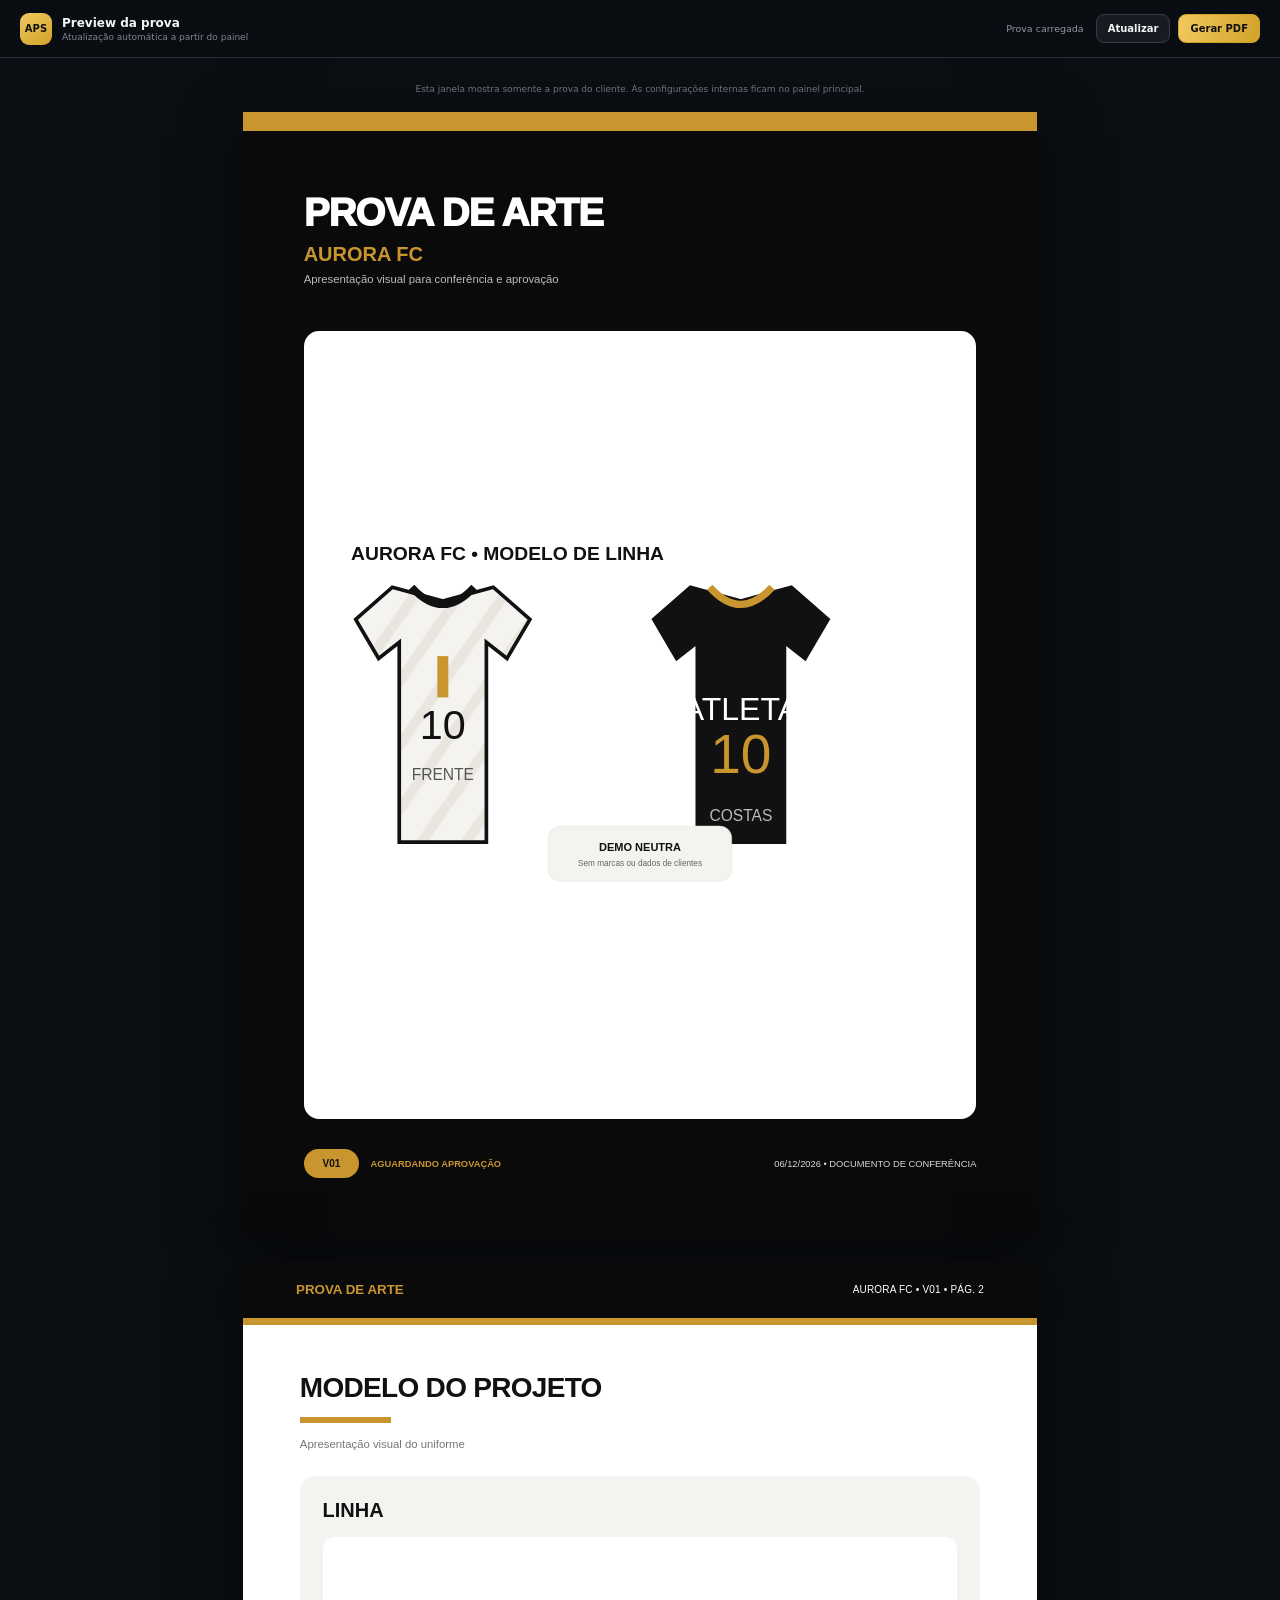
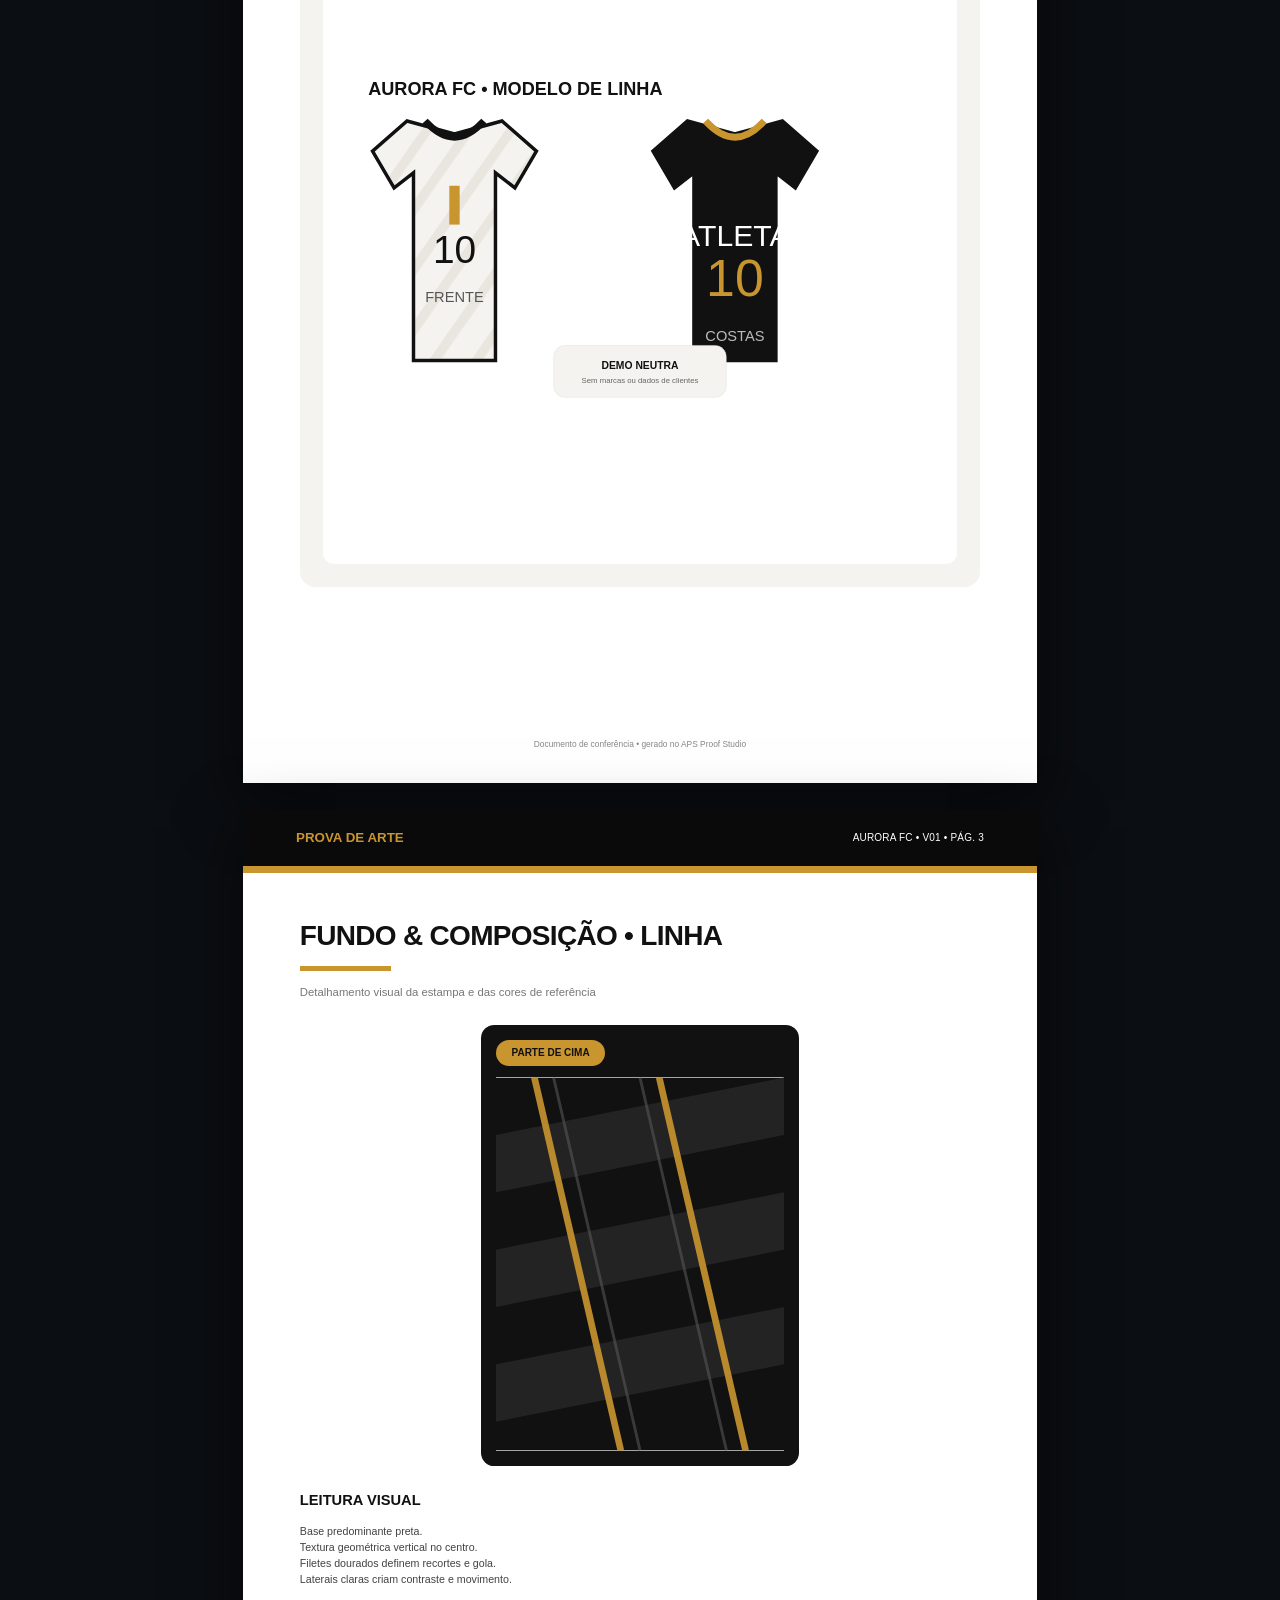
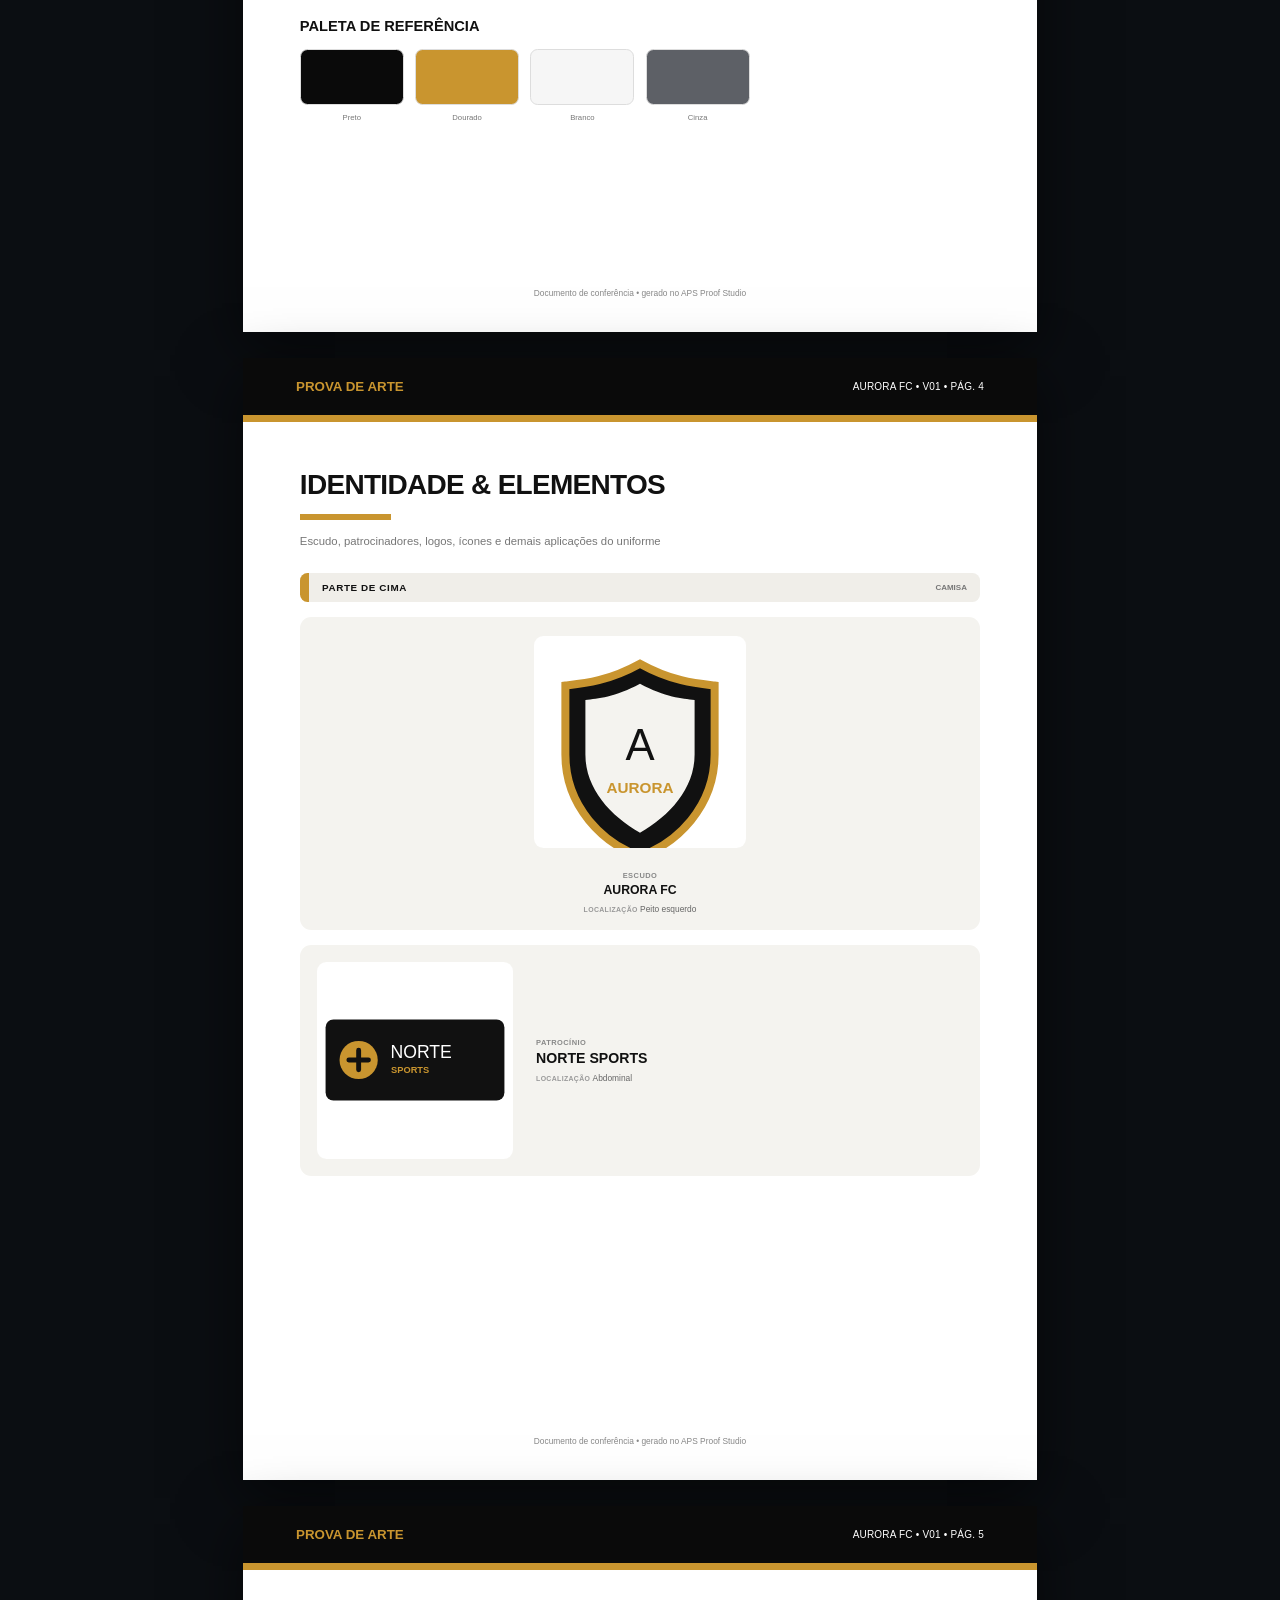
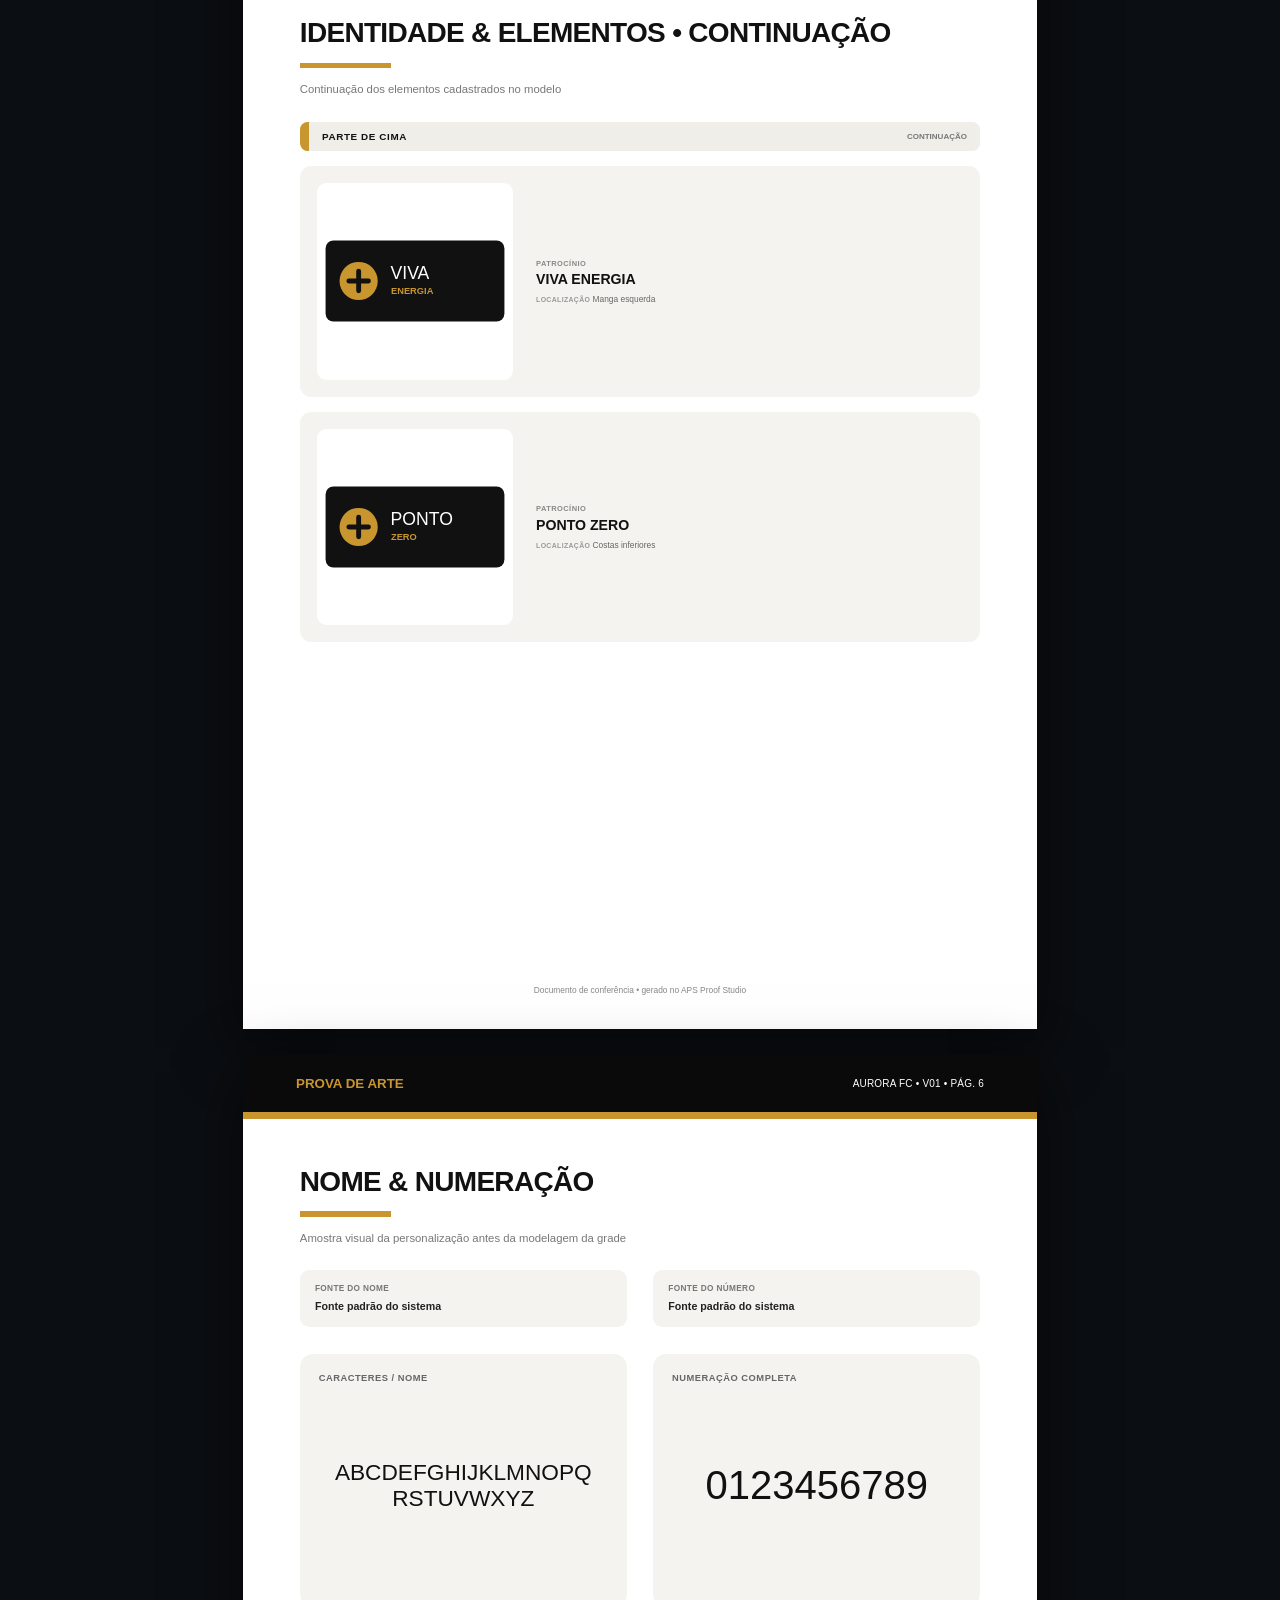
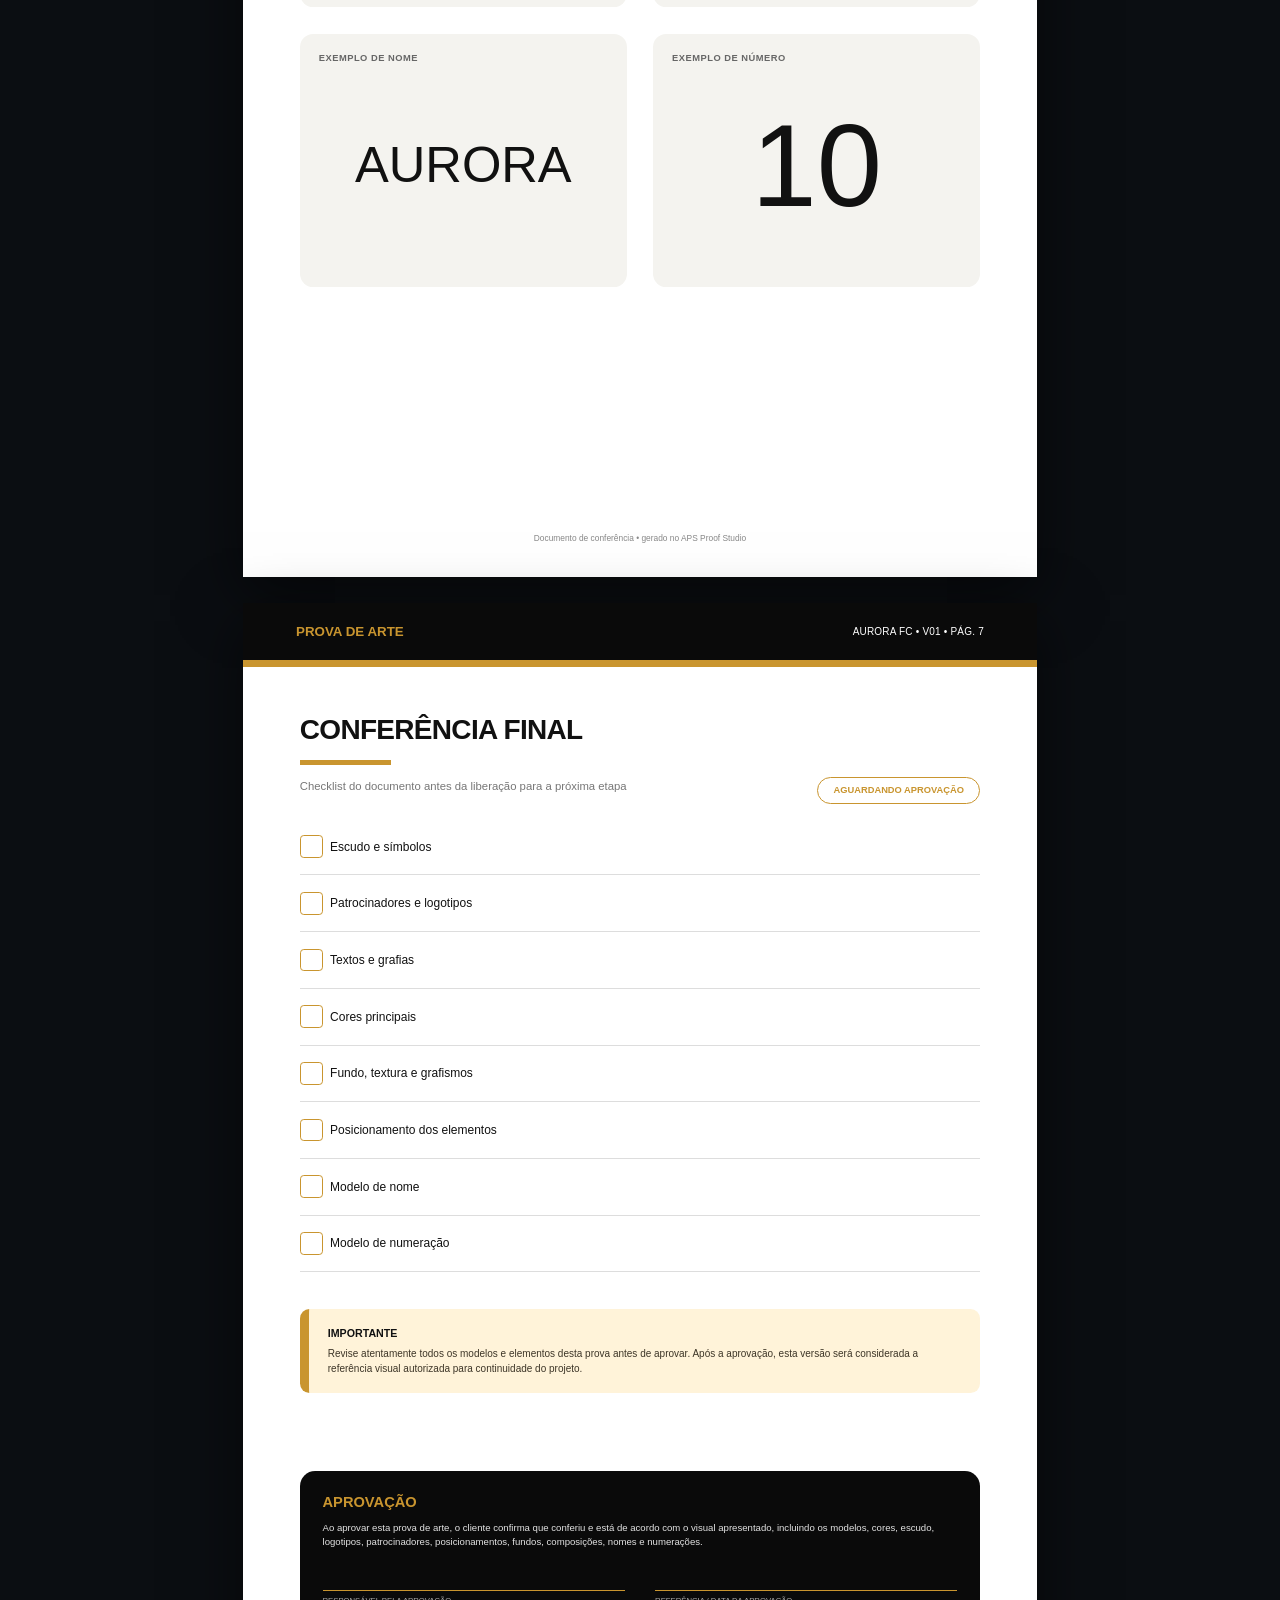
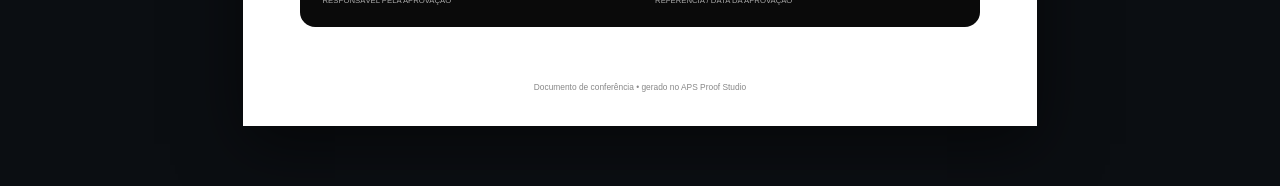
==== preview.html @ 4150a63d "chore: refresh preview assets for v0.18.8" ====
<!doctype html>
<html lang="pt-BR">
<head>
  <meta charset="utf-8">
  <meta name="viewport" content="width=device-width,initial-scale=1">
  <title>APS Proof Studio • Preview</title>
  <link rel="stylesheet" href="assets/css/ui.css?v=0.18.8">
  <link rel="stylesheet" href="assets/css/pdf.css?v=0.18.8">
  <link rel="stylesheet" href="assets/css/models.css?v=0.18.8">
  <link rel="stylesheet" href="assets/css/preview.css?v=0.18.8">
</head>
<body>
  <div class="preview-window-shell">
    <header class="preview-window-topbar">
      <div class="preview-window-brand">
        <div class="preview-window-mark">APS</div>
        <div>
          <div class="preview-window-title">Preview da prova</div>
          <div class="preview-window-sub">Atualização automática a partir do painel</div>
        </div>
      </div>
      <div class="preview-window-actions">
        <span class="preview-window-status" id="previewSyncStatus">Carregando projeto…</span>
        <button class="preview-window-btn" id="refreshPreviewBtn">Atualizar</button>
        <button class="preview-window-btn primary" id="printPreviewBtn">Gerar PDF</button>
      </div>
    </header>
    <main class="preview-window-body">
      <p class="preview-window-note">Esta janela mostra somente a prova do cliente. As configurações internas ficam no painel principal.</p>
      <div id="preview"></div>
      <span id="pageCountLabel" hidden></span>
    </main>
  </div>

  <script src="assets/js/state.js?v=0.18.8"></script>
  <script src="assets/js/editor.js?v=0.18.8"></script>
  <script src="assets/js/pdf.js?v=0.18.8"></script>
  <script src="assets/js/fonts.js?v=0.18.8"></script>
  <script src="assets/js/preview.js?v=0.18.8"></script>
</body>
</html>
---- assets/css/ui.css ----
:root{
  --ui-bg:#0f1115;
  --ui-panel:#171a20;
  --ui-panel-2:#1e222a;
  --ui-line:#2b303a;
  --ui-text:#f4f5f7;
  --ui-muted:#9ca3af;
  --accent:#c9952f;
  --accent2:#0a0a0a;
  --paper:#ffffff;
  --ink:#111111;
  --soft:#f4f3ef;
  --muted:#777777;
  --asset-bg:#ffffff;
  font-family: Inter, ui-sans-serif, system-ui, -apple-system, BlinkMacSystemFont, "Segoe UI", sans-serif;
}
*{box-sizing:border-box}
html,body{margin:0;min-height:100%;background:var(--ui-bg);color:var(--ui-text)}
button,input,select,textarea{font:inherit}
button{cursor:pointer}
.app-shell{display:grid;grid-template-columns:430px minmax(0,1fr);min-height:100vh}
.editor{height:100vh;overflow:auto;background:var(--ui-panel);border-right:1px solid var(--ui-line);padding:18px 18px 36px;position:sticky;top:0}
.workspace{min-width:0;background:#0b0d10;min-height:100vh}
.brand-row{display:flex;align-items:center;gap:12px;margin-bottom:16px}
.brand-mark{width:48px;height:48px;border-radius:13px;background:linear-gradient(135deg,var(--accent),#f0c970);color:#0d0f12;font-weight:900;display:grid;place-items:center;letter-spacing:-1px}
.brand-title{font-size:19px;font-weight:800}
.brand-sub{font-size:12px;color:var(--ui-muted);margin-top:2px}
.toolbar{display:grid;grid-template-columns:1.2fr 1fr 1fr;gap:7px}
.btn{border:1px solid var(--ui-line);background:#222731;color:#eef0f3;padding:9px 11px;border-radius:9px;font-weight:700;font-size:12px;transition:.15s;display:inline-flex;align-items:center;justify-content:center;gap:6px}
.btn:hover{filter:brightness(1.12)}
.btn.primary{background:var(--accent);border-color:var(--accent);color:#111}
.btn.ghost{background:transparent}.btn.danger{color:#ff9c9c;border-color:#633}.btn.full{width:100%}
.small-btn{padding:6px 9px;font-size:11px;border-radius:7px}
.file-btn{position:relative}
.save-note{font-size:10px;color:#7fd2a1;margin:9px 2px 13px}
.panel{border:1px solid var(--ui-line);border-radius:12px;margin:10px 0;background:#13161b;overflow:hidden}
.panel summary{padding:13px 14px;font-size:12px;font-weight:800;cursor:pointer;list-style:none;background:#181c22;letter-spacing:.2px}
.panel summary::-webkit-details-marker{display:none}
.panel-body{padding:13px}
.grid-2{display:grid;grid-template-columns:1fr 1fr;gap:10px}.span-2{grid-column:1/-1}
.field{display:flex;flex-direction:column;gap:6px;font-size:10px;font-weight:700;color:#c6cbd3;text-transform:uppercase;letter-spacing:.45px}
.label-like{display:block;font-size:10px;font-weight:700;color:#c6cbd3;text-transform:uppercase;letter-spacing:.45px;margin-bottom:6px}
.field input,.field select,.field textarea,.element-fields input,.palette-row input[type="text"],.list-row input,.check-row input{width:100%;border:1px solid var(--ui-line);background:#0f1217;color:#f5f6f8;border-radius:8px;padding:9px 10px;outline:none;text-transform:none;letter-spacing:0;font-weight:500;font-size:12px}
.field input:focus,.field select:focus,.field textarea:focus,.element-fields input:focus,.palette-row input:focus,.list-row input:focus,.check-row input:focus{border-color:var(--accent)}
textarea{resize:vertical}
.mt-14{margin-top:14px}.mt-12{margin-top:12px}.mt-10{margin-top:10px}.mt-8{margin-top:8px}
.row-between{display:flex;justify-content:space-between;align-items:center;gap:10px}
.section-mini-title{font-size:11px;font-weight:900;color:#f4f5f7;text-transform:uppercase;letter-spacing:.7px}
.dropzone{position:relative;border:1px dashed #4b5260;background:#0c0f13;border-radius:10px;overflow:hidden;display:grid;place-items:center;min-height:115px;cursor:pointer}
.dropzone.large{min-height:160px}.dropzone.small{width:104px;min-width:104px;height:104px;min-height:104px}
.dropzone.dragover{border-color:var(--accent);box-shadow:0 0 0 2px color-mix(in srgb,var(--accent) 30%,transparent) inset}
.drop-preview{width:100%;height:100%;object-fit:contain;display:none;background:#fff}
.dropzone.has-image .drop-preview{display:block}.dropzone.has-image .drop-placeholder{display:none}
.crest-editor .drop-preview,.element-item .drop-preview{background:var(--asset-bg)}
.drop-placeholder{text-align:center;padding:12px;color:#cfd4dc;display:flex;flex-direction:column;gap:4px}.drop-placeholder small{color:#7f8793;font-size:10px}
.element-editor{display:flex;gap:10px;margin-top:8px}.element-fields{display:grid;gap:7px;flex:1;align-content:center}
.element-fields select{width:100%;border:1px solid var(--ui-line);background:#0f1217;color:#f5f6f8;border-radius:8px;padding:9px 10px;outline:none;font-size:12px}.element-fields select:focus{border-color:var(--accent)}
.identity-editor-section{border:1px solid var(--ui-line);border-radius:10px;padding:10px;background:#101318}.identity-subtitle{font-size:10px;font-weight:800;color:#959daa;text-transform:uppercase;letter-spacing:.45px;margin-top:8px}
.elements-editor{display:grid;gap:8px;margin-top:8px}.element-item{border:1px solid var(--ui-line);border-radius:10px;padding:9px;display:grid;grid-template-columns:92px 1fr 30px;gap:10px;background:#111419}
.element-item .dropzone{width:92px;min-width:92px;height:92px;min-height:92px}.element-item .element-fields{gap:5px}.element-item select{border:1px solid var(--ui-line);background:#0f1217;color:#fff;border-radius:7px;padding:7px;font-size:11px}
.elements-empty{border:1px dashed #343a45;border-radius:9px;padding:12px;color:#727b88;font-size:10px;text-align:center}.bottom-toggle{display:flex;align-items:flex-start;gap:10px;border:1px solid var(--ui-line);border-radius:10px;padding:11px;background:#15191f;cursor:pointer;text-transform:none;letter-spacing:0}.bottom-toggle input{margin-top:2px;width:17px;height:17px;accent-color:var(--accent)}.bottom-toggle span{display:flex;flex-direction:column;gap:3px;font-size:11px;color:#eef1f4}.bottom-toggle small{font-size:9.5px;font-weight:500;color:#858d99}.bottom-section-editor{margin-top:10px}.bottom-section-editor.is-hidden{display:none}
.icon-btn{border:1px solid #483333;background:#221719;color:#ffb2b2;width:30px;height:30px;border-radius:7px;padding:0;display:grid;place-items:center}
.composition-dropzone{min-height:180px}.sample-hint{display:none;position:absolute;inset:auto 10px 10px 10px;background:#111d;color:white;padding:8px 10px;border-radius:7px;font-size:11px;text-align:center;backdrop-filter:blur(4px)}
.composition-dropzone.sampling{cursor:crosshair;border-color:var(--accent)}.composition-dropzone.sampling .sample-hint{display:block}
.palette-editor{display:grid;gap:7px;margin-top:8px}.palette-row{display:grid;grid-template-columns:39px 1fr auto auto auto auto;gap:6px;align-items:center}
.palette-row input[type="color"]{width:39px;height:36px;border:1px solid var(--ui-line);border-radius:8px;background:#0f1217;padding:3px}
.palette-action{border:1px solid var(--ui-line);background:#1b2028;color:#dfe3e8;border-radius:7px;padding:7px 8px;font-size:10px;font-weight:800}
.palette-role{width:31px;height:31px;border-radius:7px;border:1px solid var(--ui-line);background:#131820;color:#aaa;font-weight:900;font-size:10px}.palette-role.active{border-color:var(--accent);color:#111;background:var(--accent)}
.microcopy{font-size:10px;line-height:1.45;color:#7f8793;margin:9px 0 0}.theme-tip{font-size:10px;color:#929aa5;line-height:1.45}

.item-bg-wrap{display:grid;gap:4px}
.item-bg-label{font-size:10px;color:#aeb7c4;font-weight:700;letter-spacing:.3px}
.item-bg-palette{display:flex;flex-wrap:wrap;gap:6px}
.item-bg-swatch{width:22px;height:22px;border-radius:6px;border:1px solid #586273;background:#fff;cursor:pointer;box-shadow:inset 0 0 0 1px rgba(255,255,255,.04)}
.item-bg-swatch.active{outline:2px solid var(--accent);outline-offset:1px}

.bg-palette{display:flex;flex-wrap:wrap;gap:7px;margin-top:2px}
.bg-swatch{display:inline-flex;align-items:center;gap:7px;border:1px solid var(--ui-line);background:#0f1217;color:#dfe3e8;border-radius:8px;padding:6px 9px;font-size:10px;font-weight:700}
.bg-swatch:hover{border-color:#5b6472}
.bg-swatch.active{border-color:var(--accent);box-shadow:0 0 0 1px var(--accent) inset}
.bg-swatch-color{width:22px;height:22px;border-radius:5px;border:1px solid #555;flex:none}.divider{height:1px;background:var(--ui-line);margin:14px 0}
.font-upload{display:flex;border:1px dashed #4b5260;border-radius:8px;padding:12px;justify-content:center;background:#0f1217;color:#dfe3e8;text-transform:none;letter-spacing:0;cursor:pointer}
.font-local-btn{width:100%;border-style:dashed;background:#10141a}
.font-local-btn:disabled{opacity:.6;cursor:wait}
.font-status{font-size:10px;line-height:1.45;color:#8f98a6;text-transform:none;letter-spacing:0;font-weight:500;margin-top:2px}
.font-status[data-kind="ok"]{color:#82d6a5}.font-status[data-kind="warn"]{color:#f0c970}.font-status[data-kind="error"]{color:#ff9c9c}
.list-editor{display:grid;gap:6px;margin-top:8px}.list-row{display:grid;grid-template-columns:1.6fr .55fr .7fr 1.2fr 28px;gap:5px}.list-row input{padding:7px;font-size:11px}.paste-area{display:none;width:100%;border:1px solid var(--ui-line);background:#0f1217;color:#fff;border-radius:8px;padding:9px;margin-top:7px;font-size:11px}.paste-area.show{display:block}
.checklist-editor{display:grid;gap:6px;margin-top:8px}.check-row{display:grid;grid-template-columns:1fr 28px;gap:6px}.check-row input{padding:8px}.danger-zone{display:flex;justify-content:space-between;gap:8px;margin-top:14px}
.preview-topbar{height:54px;border-bottom:1px solid #252a31;background:#111419;display:flex;align-items:center;justify-content:space-between;padding:0 24px;position:sticky;top:0;z-index:5}.preview-topbar strong{font-size:13px}.preview-topbar span,.preview-note{font-size:11px;color:#818895;margin-left:6px}
.preview-wrap{padding:28px 26px 70px;overflow:auto}.preview{display:grid;justify-content:center;gap:26px}
---- assets/css/pdf.css ----
/* A4 DOCUMENT */
.pdf-page{--p-accent:var(--accent);--p-accent2:var(--accent2);width:210mm;height:297mm;background:var(--paper);color:var(--ink);position:relative;overflow:hidden;box-shadow:0 18px 60px #0008;page-break-after:always;break-after:page;font-family:Arial, Helvetica, sans-serif}
.pdf-page:last-child{page-break-after:auto;break-after:auto}
.pdf-top-line{height:5mm;background:var(--p-accent)}
.pdf-header{height:17mm;background:var(--p-accent2);display:flex;align-items:center;justify-content:space-between;padding:0 14mm;color:white;border-bottom:2mm solid var(--p-accent)}
.pdf-header .h-title{font-size:10pt;font-weight:900;color:var(--p-accent)}.pdf-header .h-meta{font-size:7.5pt;letter-spacing:.2px}
.pdf-body{padding:13mm 15mm 14mm;height:calc(297mm - 19mm);position:relative}
.pdf-section-title{font-size:21pt;line-height:1;font-weight:900;letter-spacing:-.7px;margin:0}.pdf-title-rule{width:24mm;height:1.5mm;background:var(--p-accent);margin:4mm 0 4mm}.pdf-subtitle{font-size:8.5pt;color:#777;margin-bottom:7mm}
.pdf-footer{position:absolute;bottom:7mm;left:15mm;right:15mm;text-align:center;font-size:6.3pt;color:#888}
.cover-page{background:var(--p-accent2);color:white}.cover-page .pdf-top-line{position:absolute;top:0;left:0;right:0}.cover-content{padding:19mm 16mm 15mm;height:100%;display:flex;flex-direction:column}.cover-kicker{font-size:29pt;font-weight:950;letter-spacing:-1px;margin-top:2mm}.cover-team{font-size:15pt;font-weight:900;color:var(--p-accent);margin-top:2mm}.cover-sub{font-size:8.5pt;color:#b7bbc1;margin-top:2mm}.cover-image-card{background:white;border-radius:4mm;margin-top:12mm;flex:1;min-height:0;display:grid;place-items:center;padding:4mm;overflow:hidden}.cover-image-card img{max-width:100%;max-height:100%;object-fit:contain}.cover-empty{color:#888;font-size:10pt}.cover-meta{display:flex;align-items:center;justify-content:space-between;margin-top:8mm}.pdf-pill{display:inline-flex;align-items:center;justify-content:center;background:var(--p-accent);color:#111;font-size:7.5pt;font-weight:900;border-radius:99px;padding:2.3mm 5mm}.cover-date{font-size:7pt;color:#d6d8dc}.cover-status{font-size:7pt;color:var(--p-accent);font-weight:900;margin-left:3mm}
.card-label{display:inline-flex;align-self:flex-start;background:var(--p-accent);border-radius:99px;padding:2mm 4mm;font-size:7.5pt;font-weight:900;margin-bottom:4mm}.composition-card,.type-card{border-radius:3.5mm;overflow:hidden}.type-card{background:#f4f3ef}
.identity-stack{display:flex;flex-direction:column;gap:4mm}.identity-section-bar{display:flex;align-items:center;justify-content:space-between;background:#f0eee9;border-left:2.5mm solid var(--p-accent);border-radius:2mm;padding:2.4mm 3.5mm;font-size:7.4pt;font-weight:900;letter-spacing:.6px;text-transform:uppercase}.identity-section-bar small{font-size:6pt;color:#777;font-weight:700;letter-spacing:0}.identity-row-card{background:#f4f3ef;border-radius:3mm;min-height:53mm;padding:4.5mm;display:grid;grid-template-columns:52mm 1fr;gap:6mm;align-items:center;overflow:hidden}.identity-row-card.crest-row{min-height:82mm;display:flex;flex-direction:column;align-items:center;justify-content:center;padding:5mm 5mm 4.2mm;text-align:center}.identity-row-image{width:52mm;height:52mm;background:#fff;border-radius:2.5mm;display:grid;place-items:center;overflow:hidden}.crest-row .identity-row-image{width:56mm;height:56mm;margin:0 auto}.identity-row-image img{width:100%;height:100%;object-fit:contain}.identity-row-placeholder{font-size:6.2pt;color:#aaa;text-align:center;padding:2mm}.identity-row-info{min-width:0}.crest-row .identity-row-info{text-align:center}.identity-row-type{font-size:5.6pt;color:#888;text-transform:uppercase;font-weight:900;letter-spacing:.45px}.identity-row-name{font-size:10.6pt;font-weight:900;line-height:1.12;margin-top:1.2mm;word-break:break-word}.crest-row .identity-row-name{font-size:9.2pt}.identity-row-location{font-size:6.3pt;color:#666;margin-top:1.6mm}.identity-row-location:before{content:'LOCALIZAÇÃO  ';font-size:5.2pt;font-weight:900;color:#999;letter-spacing:.35px}.identity-empty{border:1px dashed #c9c5bd;color:#918c83;background:#faf9f7;display:grid;place-items:center;text-align:center;font-size:8pt;padding:5mm;border-radius:3mm;min-height:24mm}.empty-card{border:1px dashed #c9c5bd;color:#918c83;background:#faf9f7;display:grid;place-items:center;text-align:center;font-size:8pt;padding:5mm;border-radius:3mm}
.composition-layout{display:flex;flex-direction:column;gap:7mm}.composition-card{background:#111;padding:5mm;display:flex;flex-direction:column}.composition-card .card-label{margin-bottom:4mm}.composition-image{flex:1;min-height:0;display:grid;place-items:center}.composition-image img{max-width:100%;max-height:100%;object-fit:contain}.composition-details{display:block}.visual-reading h3,.palette-block h3{font-size:11pt;margin:0 0 4mm}.visual-notes{font-size:8pt;color:#424242;line-height:1.5;white-space:pre-wrap}.palette-block{margin-top:8mm}.swatches{display:grid;grid-template-columns:repeat(6,1fr);gap:3mm}.swatch{font-size:5.8pt;color:#777;text-align:center}.swatch-color{height:15mm;border-radius:2mm;border:1px solid #ddd;margin-bottom:2mm}
.typography-grid{display:grid;grid-template-columns:1fr 1fr;gap:7mm}.type-card{min-height:67mm;padding:5mm;display:flex;flex-direction:column}.type-card .type-label{font-size:7pt;font-weight:900;color:#666;text-transform:uppercase;letter-spacing:.5px}.type-preview{flex:1;display:grid;place-items:center;text-align:center;word-break:break-word;line-height:1.12;padding:4mm}.type-preview.name-font{font-family:var(--proof-name-font, "Arial Black", Impact, sans-serif)}.type-preview.number-font{font-family:var(--proof-number-font, "Arial Black", Impact, sans-serif)}.type-preview.alpha{font-size:17pt}.type-preview.numbers{font-size:30pt}.type-preview.sample-name{font-size:38pt}.type-preview.sample-number{font-size:88pt}.font-summary{display:grid;grid-template-columns:1fr 1fr;gap:7mm;margin-bottom:7mm}.font-summary>div{background:#f4f3ef;border-radius:2.5mm;padding:3.5mm 4mm}.font-summary b{display:block;font-size:6.2pt;color:#777;letter-spacing:.35px;margin-bottom:1mm}.font-summary span{font-size:8pt;font-weight:800;color:#222}.type-note{margin-top:7mm;font-size:8pt;line-height:1.55;color:#454545}.notice-box{margin-top:8mm;background:#fff3d9;border-left:2.5mm solid var(--p-accent);padding:5mm;border-radius:2mm;font-size:7.7pt;line-height:1.45}.notice-box b{display:block;margin-bottom:1.5mm}

.final-important{position:absolute;left:15mm;right:15mm;bottom:86mm;background:#fff3d9;border-left:2.5mm solid var(--p-accent);padding:4.5mm 5mm;border-radius:2.5mm;color:#3d3527;font-size:7.5pt;line-height:1.45}
.final-important b{display:block;color:#111;font-size:8pt;margin-bottom:1.5mm}

.checklist{display:grid;gap:0}.checklist-item{display:grid;grid-template-columns:8mm 1fr;align-items:center;min-height:15mm;border-bottom:1px solid #ddd;font-size:9pt}.check-box{width:6mm;height:6mm;border:1.2px solid var(--p-accent);border-radius:1mm}.approval-panel{position:absolute;left:15mm;right:15mm;bottom:24mm;background:var(--p-accent2);color:white;border-radius:4mm;padding:6mm}.approval-panel h3{margin:0;color:var(--p-accent);font-size:11pt}.approval-panel p{font-size:7.2pt;line-height:1.45;color:#e3e3e3;margin:3mm 0 4mm}.approval-meta{display:grid;grid-template-columns:1fr 1fr;gap:8mm}.approval-line{border-bottom:1px solid var(--p-accent);height:7mm}.approval-label{font-size:5.8pt;color:#aaa;margin-top:1.3mm;text-transform:uppercase}.status-stamp{position:absolute;right:15mm;top:29mm;border:1.2px solid var(--p-accent);color:var(--p-accent);font-size:7pt;font-weight:900;border-radius:99px;padding:2mm 4mm}
.list-table{width:100%;border-collapse:collapse;font-size:8pt}.list-table th{background:var(--p-accent2);color:white;text-align:left;padding:3mm 2.5mm;border-bottom:1.2mm solid var(--p-accent)}.list-table td{padding:3mm 2.5mm;border-bottom:1px solid #ddd;vertical-align:top}.list-table th:nth-child(2),.list-table td:nth-child(2){width:18mm;text-align:center}.list-table th:nth-child(3),.list-table td:nth-child(3){width:22mm;text-align:center}.list-table th:nth-child(4),.list-table td:nth-child(4){width:48mm}.list-summary{margin-top:6mm;display:flex;justify-content:flex-end;font-size:8pt;font-weight:900;color:#444}


/* v0.4 • composição por peça + campos “Outro” */
.composition-source-block{border:1px solid var(--ui-line);border-radius:11px;padding:11px;background:#111419;margin-bottom:10px}
.composition-source-meta{font-size:9px;color:#87909d;font-weight:700;background:#0d1015;border:1px solid #2d333d;border-radius:99px;padding:5px 8px;white-space:nowrap}
.composition-bottom-editor.is-hidden,.custom-specify.is-hidden{display:none!important}
.composition-dropzone.shirt-ratio{width:min(300px,100%);aspect-ratio:60/78;min-height:0;margin:9px auto 0}
.composition-dropzone.shorts-ratio{width:min(410px,100%);aspect-ratio:82/61;min-height:0;margin:9px auto 0}
.composition-dropzone .drop-preview{object-fit:cover;object-position:center}
.custom-specify{border-style:dashed!important;border-color:#4a5260!important;background:#11151b!important}
.element-fields .custom-specify{font-size:11px}
.composition-art-stack{display:flex;justify-content:center;align-items:flex-start;gap:5mm;width:100%}
.composition-art-stack.with-bottom{display:grid;grid-template-columns:60fr 82fr;gap:5mm;align-items:start}
.composition-piece-card{background:#111;border-radius:3.5mm;padding:4mm;display:flex;flex-direction:column;overflow:hidden;box-sizing:border-box}
.composition-piece-card.single{width:84mm}
.composition-piece-card.top-with-bottom,.composition-piece-card.bottom-piece{width:100%}
.composition-piece-label{display:flex;align-items:center;justify-content:space-between;gap:2mm;margin-bottom:3mm}
.composition-piece-label .card-label{margin:0}
.composition-piece-label small{font-size:5.7pt;color:#aaa;font-weight:700}
.composition-piece-image{display:grid;place-items:center;overflow:hidden;width:100%;background:var(--asset-bg)}
.composition-piece-card.single .composition-piece-image,
.composition-piece-card.top-with-bottom .composition-piece-image{aspect-ratio:60/78}
.composition-piece-card.bottom-piece .composition-piece-image{aspect-ratio:82/61}
.composition-piece-image img{width:100%;height:100%;object-fit:cover;object-position:center}

@media(max-width:1200px){.app-shell{grid-template-columns:380px minmax(0,1fr)}.editor{padding-left:12px;padding-right:12px}.preview-wrap{padding-left:12px;padding-right:12px}.pdf-page{transform-origin:top center}}
@media(max-width:900px){.app-shell{display:block}.editor{height:auto;position:relative;border-right:0}.workspace{min-height:auto}.preview-topbar{position:relative}.preview-wrap{overflow:auto}.pdf-page{zoom:.78}}

@media print{
  @page{size:A4 portrait;margin:0}
  html,body{background:white!important;margin:0!important;padding:0!important}
  .editor,.preview-topbar{display:none!important}
  .app-shell,.workspace,.preview-wrap,.preview{display:block!important;background:white!important;margin:0!important;padding:0!important;width:auto!important;min-height:0!important;overflow:visible!important}
  .pdf-page{box-shadow:none!important;margin:0!important;width:210mm!important;height:297mm!important;zoom:1!important;transform:none!important}
}
---- assets/css/models.css ----
/* v0.16 • múltiplos modelos */
.model-selector-wrap{display:grid;gap:6px;margin-bottom:12px}
.model-selector-wrap select{width:100%;border:1px solid var(--ui-line);background:#0f1217;color:#fff;border-radius:8px;padding:9px 10px;font-size:12px}
.models-editor{display:grid;gap:10px;margin-top:10px}
.model-card{border:1px solid var(--ui-line);background:#101318;border-radius:11px;padding:10px;display:grid;gap:9px}
.model-card-head{display:flex;align-items:center;gap:8px}
.model-card-head input{flex:1;border:1px solid var(--ui-line);background:#0f1217;color:#fff;border-radius:8px;padding:9px 10px;font-size:12px;min-width:0}
.model-badge{border:1px solid var(--accent);color:var(--accent);border-radius:99px;padding:5px 8px;font-size:9px;font-weight:900;white-space:nowrap}
.model-card-actions{display:flex;gap:7px;flex-wrap:wrap}
.model-mockup-drop{min-height:180px}
.model-card .drop-preview{object-fit:contain}
.inherit-box{display:flex;align-items:flex-start;gap:9px;border:1px solid var(--ui-line);background:#15191f;border-radius:9px;padding:10px;margin-bottom:10px;text-transform:none;letter-spacing:0;cursor:pointer}
.inherit-box input{width:17px;height:17px;margin-top:1px;accent-color:var(--accent)}
.inherit-box span{display:flex;flex-direction:column;gap:3px;font-size:11px;color:#eef1f4}
.inherit-box small{font-size:9.5px;color:#858d99;font-weight:500}
.inherited-note{border:1px dashed #3a414d;background:#101318;color:#9ca5b2;border-radius:9px;padding:12px;font-size:10.5px;line-height:1.5}
.main-model-note{border:1px solid color-mix(in srgb,var(--accent) 55%,#333);background:color-mix(in srgb,var(--accent) 10%,#111);border-radius:9px;padding:10px;font-size:10px;color:#d6d9df;margin-bottom:10px}
.model-status-line{display:flex;gap:8px;flex-wrap:wrap;margin-top:5px}
.model-status-pill{font-size:9px;font-weight:800;padding:4px 7px;border-radius:99px;background:#1b2028;color:#aeb6c3;border:1px solid #2e3540}
.model-status-pill.main{color:#111;background:var(--accent);border-color:var(--accent)}
.composition-dropzone .drop-preview{object-fit:cover!important;object-position:center!important}
.crest-editor .dropzone{padding:8px}
.crest-editor .drop-preview{width:100%!important;height:100%!important;max-width:100%!important;max-height:100%!important;object-fit:contain!important;object-position:center!important;box-sizing:border-box}
.crest-row .identity-row-image{padding:4mm!important;box-sizing:border-box}
.crest-row .identity-row-image img{width:100%!important;height:100%!important;max-width:100%!important;max-height:100%!important;object-fit:contain!important;object-position:center!important}
.model-proof-card{height:188mm;background:#f4f3ef;border-radius:4mm;padding:6mm;display:flex;flex-direction:column;gap:4mm}
.model-proof-image{flex:1;min-height:0;background:white;border-radius:3mm;display:grid;place-items:center;overflow:hidden;padding:4mm}
.model-proof-image img{width:100%;height:100%;object-fit:contain}
.model-proof-meta{display:flex;align-items:center;justify-content:space-between;gap:5mm}
.model-proof-name{font-size:15pt;font-weight:900;color:#111}
.model-proof-flags{display:flex;gap:2mm;flex-wrap:wrap;justify-content:flex-end}
.model-proof-flag{font-size:5.8pt;font-weight:900;border-radius:99px;padding:1.8mm 3mm;background:#e6e3dd;color:#555}
.model-proof-flag.main{background:var(--p-accent);color:#111}
.identity-model-tag{font-size:6.5pt;color:#777;font-weight:800;margin:-3mm 0 4mm;text-transform:uppercase;letter-spacing:.4px}
.typography-model-tag{font-size:6.5pt;color:#777;font-weight:800;margin:-3mm 0 4mm;text-transform:uppercase;letter-spacing:.4px}
---- assets/css/preview.css ----
html,body{margin:0;min-height:100%;background:#0b0e12;color:#f4f5f7;font-family:Inter,ui-sans-serif,system-ui,-apple-system,BlinkMacSystemFont,"Segoe UI",sans-serif}
.preview-window-shell{min-height:100vh}
.preview-window-topbar{
  height:58px;
  display:flex;
  align-items:center;
  justify-content:space-between;
  gap:16px;
  padding:0 20px;
  position:sticky;
  top:0;
  z-index:30;
  background:rgba(10,13,17,.94);
  border-bottom:1px solid #252b32;
  backdrop-filter:blur(14px)
}
.preview-window-brand{display:flex;align-items:center;gap:10px}
.preview-window-mark{width:32px;height:32px;border-radius:9px;background:linear-gradient(145deg,#f0c85e,#d2a32a);display:grid;place-items:center;color:#111;font-weight:900;font-size:10px}
.preview-window-title{font-size:12px;font-weight:850}
.preview-window-sub{font-size:9px;color:#7d8792;margin-top:2px}
.preview-window-actions{display:flex;align-items:center;gap:8px}
.preview-window-status{font-size:9.5px;color:#8f98a3;margin-right:4px}
.preview-window-btn{border:1px solid #363d45;background:#171c22;color:#f4f5f7;border-radius:8px;padding:8px 11px;font-size:10px;font-weight:800;cursor:pointer}
.preview-window-btn.primary{background:linear-gradient(100deg,#f0c85e,#d2a32a);border-color:#d2a32a;color:#111}
.preview-window-body{padding:26px 18px 60px;overflow:auto}
#preview{display:grid;justify-content:center;gap:26px}
.preview-window-note{text-align:center;color:#707985;font-size:9px;margin:0 0 18px}
@media(max-width:900px){.preview-window-body{padding:14px 6px 40px}.pdf-page{zoom:.76}}
@media print{
  .preview-window-topbar,.preview-window-note{display:none!important}
  html,body,.preview-window-shell,.preview-window-body,#preview{background:white!important;margin:0!important;padding:0!important;width:auto!important;min-height:0!important}
  #preview{display:block!important}
}
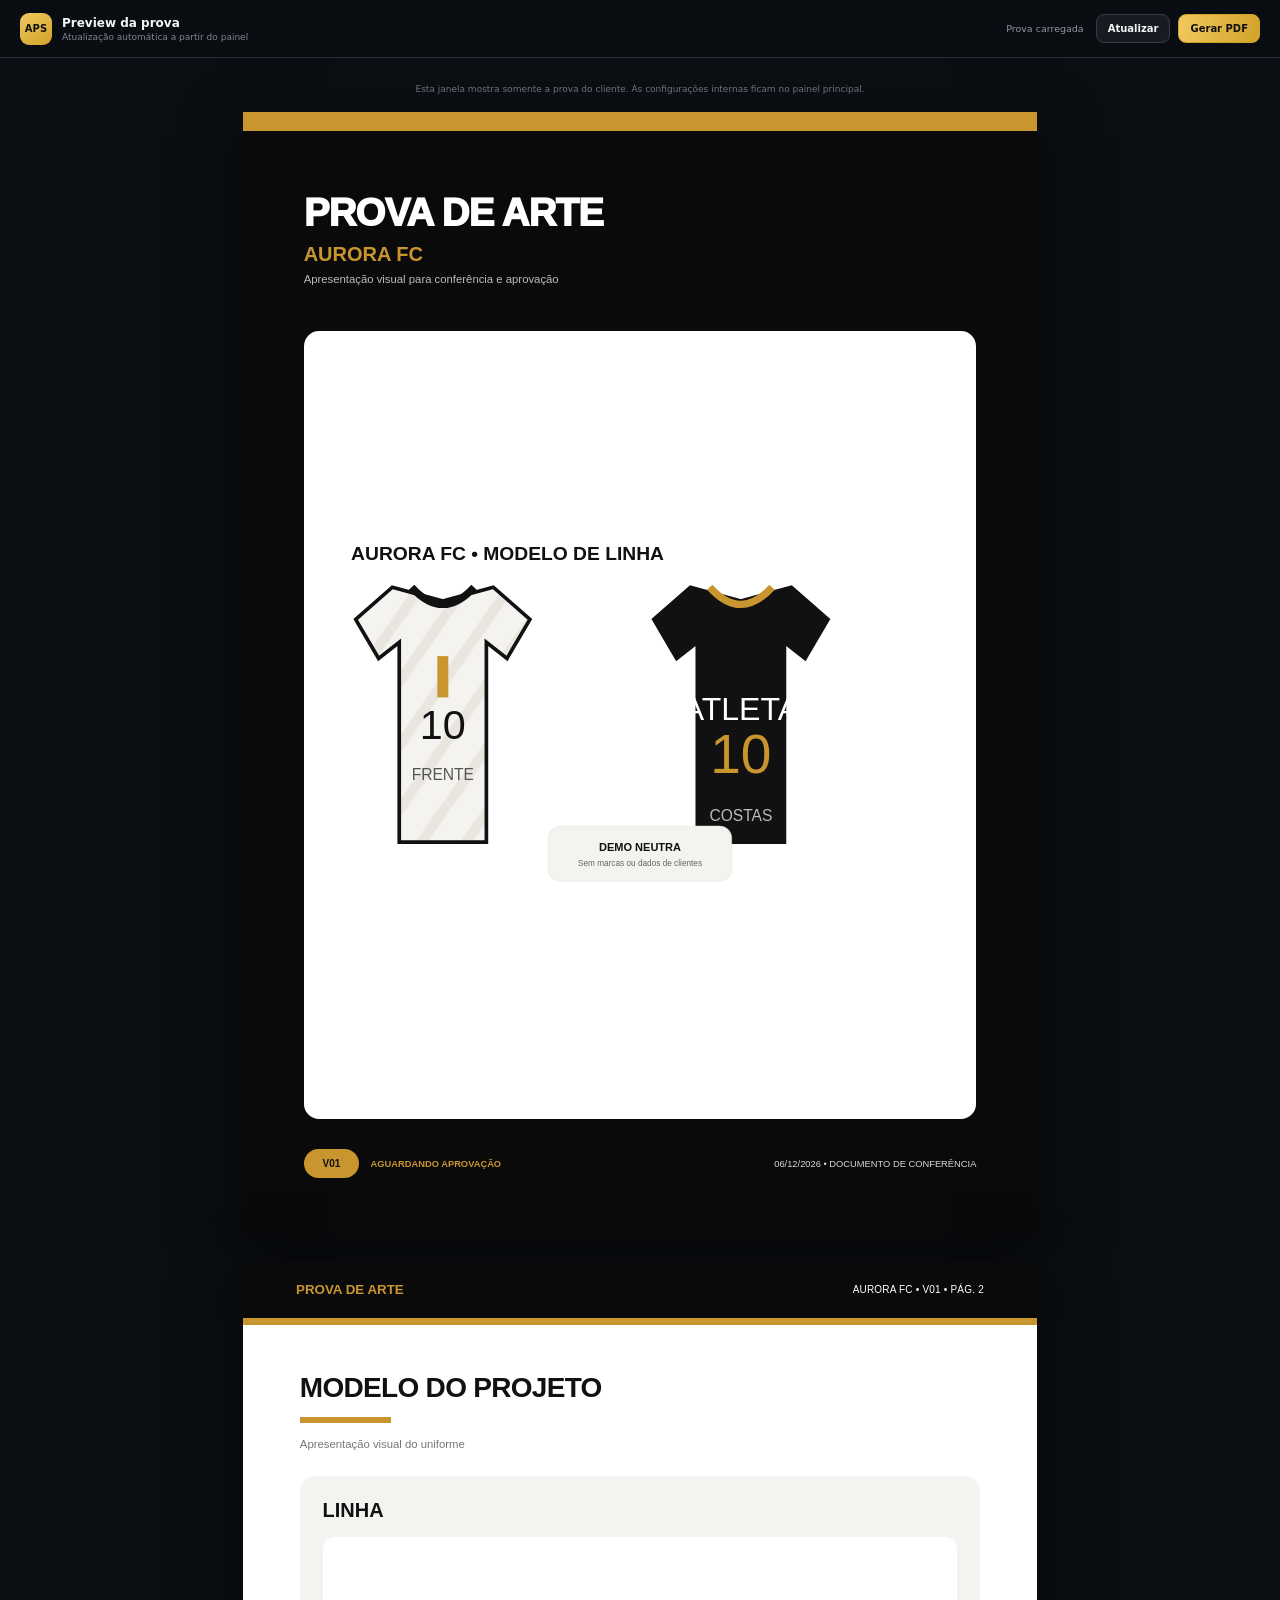
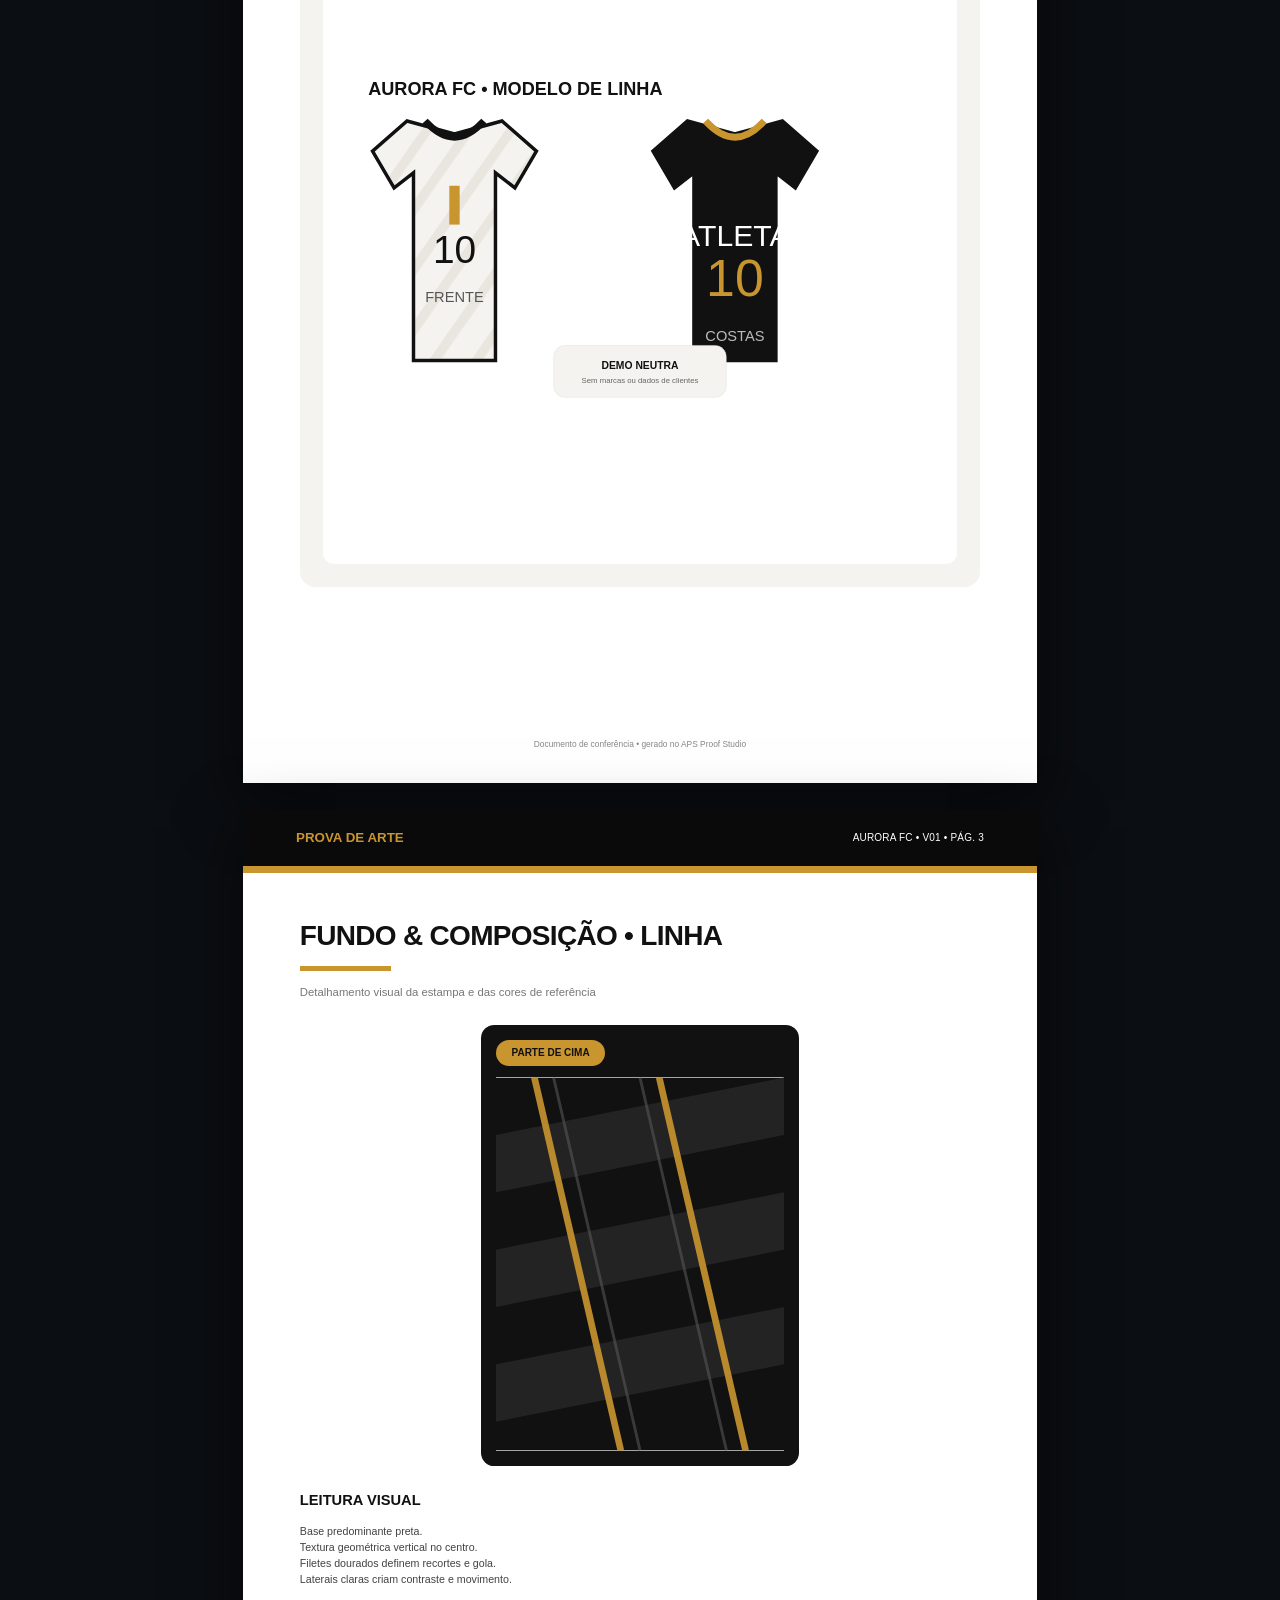
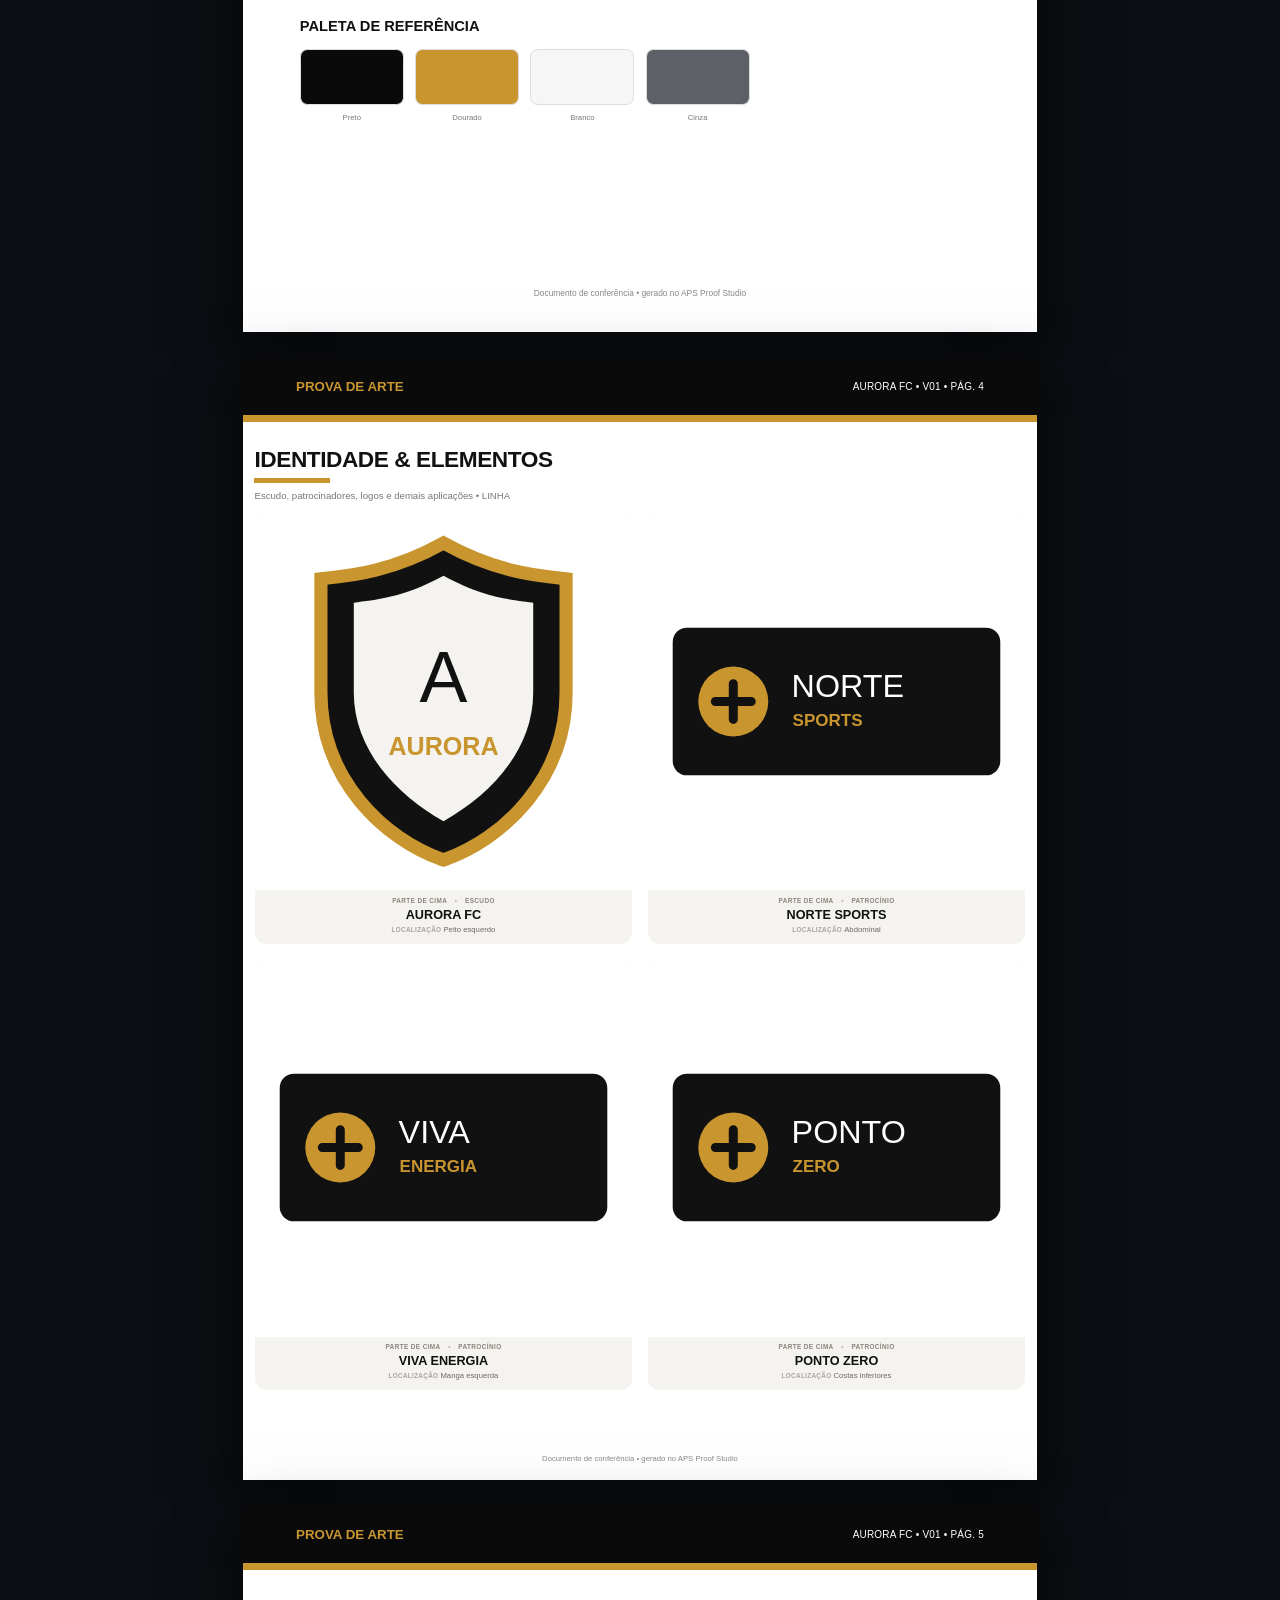
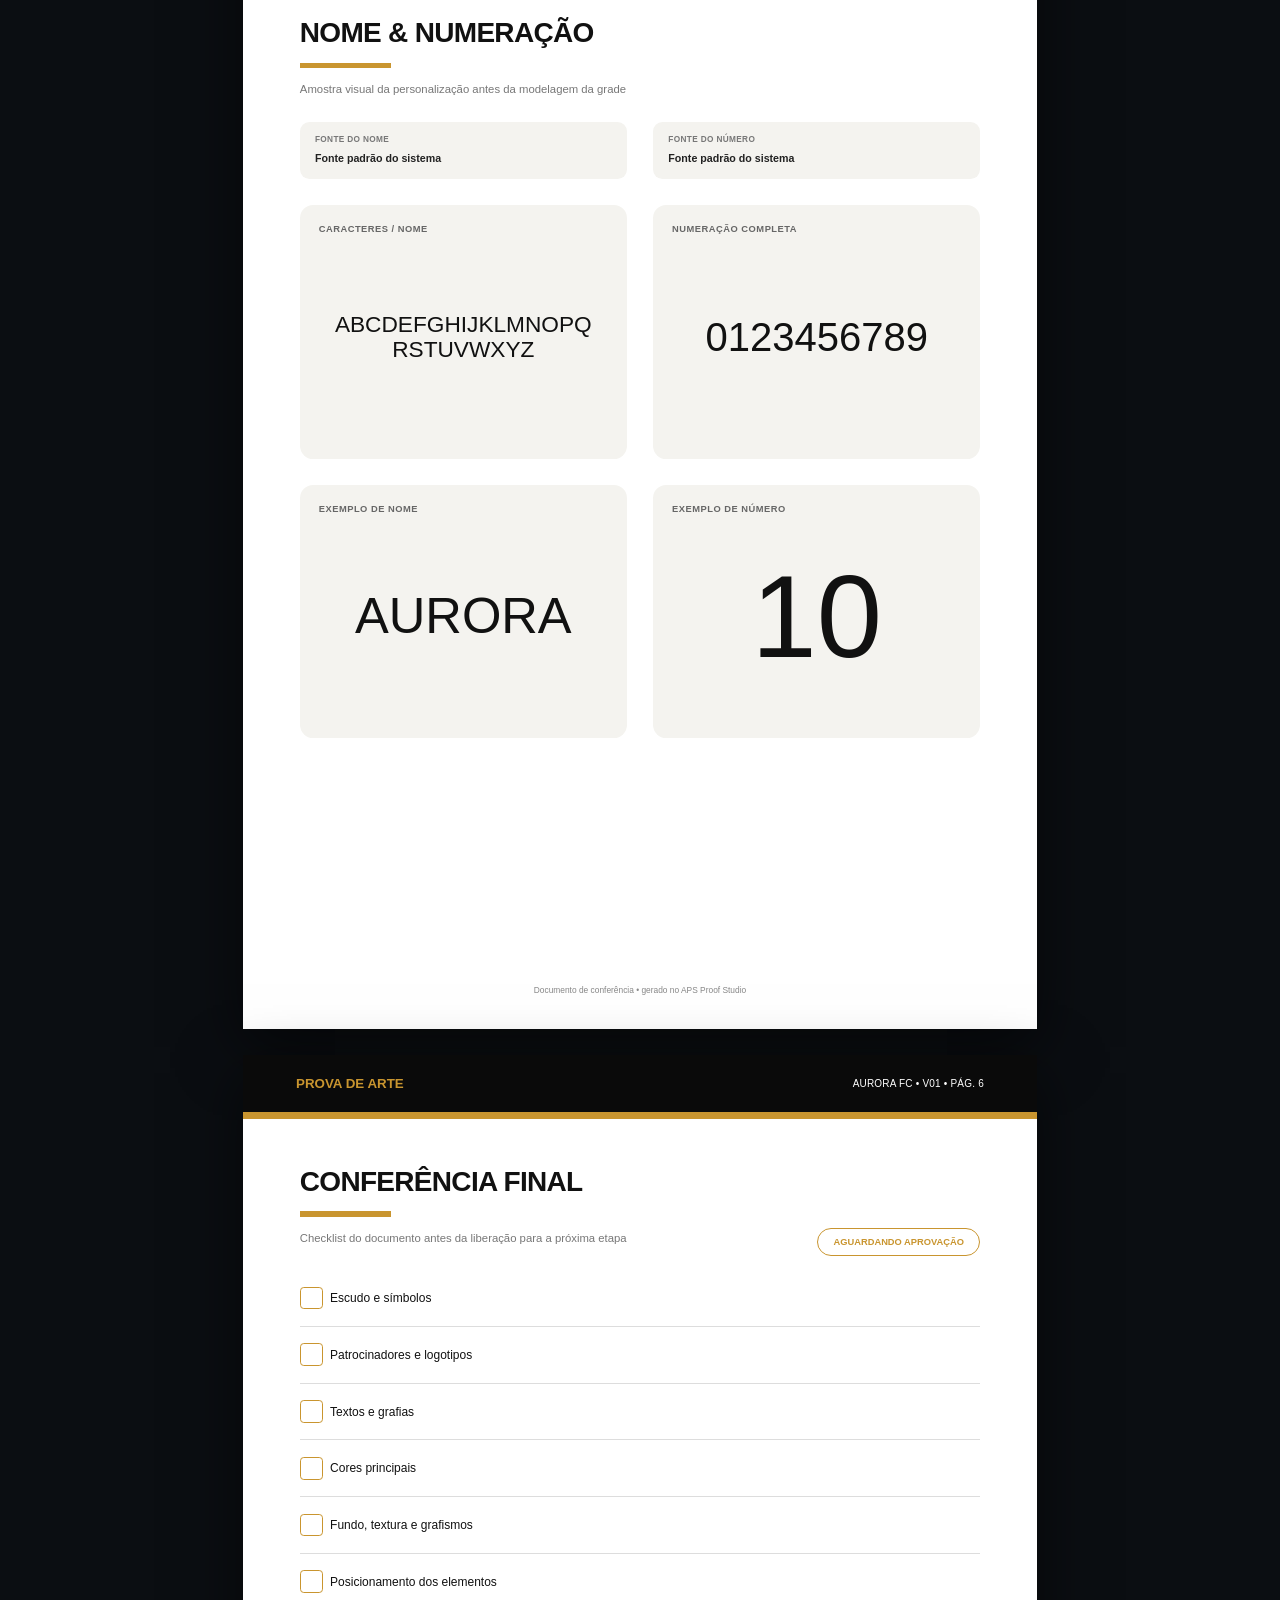
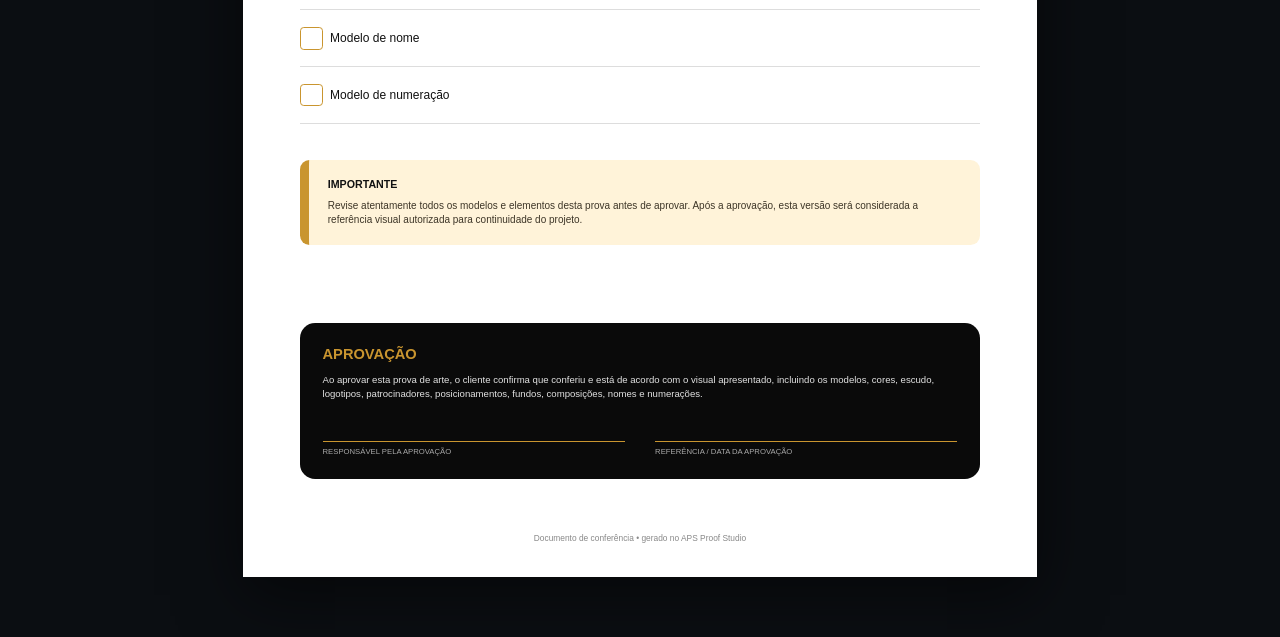
==== commit b6bbba23: "chore: refresh preview assets for v0.19.0" ====
--- a/preview.html
+++ b/preview.html
@@ -4,10 +4,10 @@
   <meta charset="utf-8">
   <meta name="viewport" content="width=device-width,initial-scale=1">
   <title>APS Proof Studio • Preview</title>
-  <link rel="stylesheet" href="assets/css/ui.css?v=0.18.8">
-  <link rel="stylesheet" href="assets/css/pdf.css?v=0.18.8">
-  <link rel="stylesheet" href="assets/css/models.css?v=0.18.8">
-  <link rel="stylesheet" href="assets/css/preview.css?v=0.18.8">
+  <link rel="stylesheet" href="assets/css/ui.css?v=0.19.0">
+  <link rel="stylesheet" href="assets/css/pdf.css?v=0.19.0">
+  <link rel="stylesheet" href="assets/css/models.css?v=0.19.0">
+  <link rel="stylesheet" href="assets/css/preview.css?v=0.19.0">
 </head>
 <body>
   <div class="preview-window-shell">
@@ -32,10 +32,10 @@
     </main>
   </div>
 
-  <script src="assets/js/state.js?v=0.18.8"></script>
-  <script src="assets/js/editor.js?v=0.18.8"></script>
-  <script src="assets/js/pdf.js?v=0.18.8"></script>
-  <script src="assets/js/fonts.js?v=0.18.8"></script>
-  <script src="assets/js/preview.js?v=0.18.8"></script>
+  <script src="assets/js/state.js?v=0.19.0"></script>
+  <script src="assets/js/editor.js?v=0.19.0"></script>
+  <script src="assets/js/pdf.js?v=0.19.0"></script>
+  <script src="assets/js/fonts.js?v=0.19.0"></script>
+  <script src="assets/js/preview.js?v=0.19.0"></script>
 </body>
 </html>
--- a/assets/css/pdf.css
+++ b/assets/css/pdf.css
@@ -53,3 +53,135 @@
   .app-shell,.workspace,.preview-wrap,.preview{display:block!important;background:white!important;margin:0!important;padding:0!important;width:auto!important;min-height:0!important;overflow:visible!important}
   .pdf-page{box-shadow:none!important;margin:0!important;width:210mm!important;height:297mm!important;zoom:1!important;transform:none!important}
 }
+
+
+/* IDENTIDADE & ELEMENTOS • grade A4 2×2 */
+.identity-page .pdf-body{
+  padding:7mm 3mm 7mm;
+  height:calc(297mm - 19mm);
+}
+.identity-page .pdf-section-title{
+  font-size:17pt;
+  letter-spacing:-.45px;
+}
+.identity-page .pdf-title-rule{
+  width:20mm;
+  height:1.1mm;
+  margin:2mm 0 2mm;
+}
+.identity-page .pdf-subtitle{
+  font-size:7.2pt;
+  margin-bottom:3mm;
+}
+.identity-page .pdf-footer{
+  bottom:2.5mm;
+  font-size:5.8pt;
+}
+.identity-grid{
+  width:204mm;
+  margin:0 auto;
+  display:grid;
+  grid-template-columns:100mm 100mm;
+  column-gap:4mm;
+  row-gap:4mm;
+  align-items:start;
+  justify-content:center;
+}
+.identity-grid-card{
+  width:100mm;
+  min-width:100mm;
+  background:#f4f3ef;
+  border-radius:3mm;
+  overflow:hidden;
+  align-self:start;
+}
+.identity-grid-card:last-child:nth-child(odd){
+  grid-column:1 / -1;
+  justify-self:center;
+}
+.identity-grid-image{
+  width:100mm;
+  height:100mm;
+  display:flex;
+  align-items:center;
+  justify-content:center;
+  overflow:hidden;
+  border-radius:3mm 3mm 0 0;
+  padding:2.5mm;
+}
+.identity-grid-image img{
+  width:100%;
+  height:100%;
+  max-width:100%;
+  max-height:100%;
+  object-fit:contain;
+  object-position:center;
+  display:block;
+}
+.identity-grid-placeholder{
+  width:100%;
+  height:100%;
+  display:grid;
+  place-items:center;
+  color:#aaa;
+  font-size:7pt;
+  border:1px dashed #d4d0c8;
+  border-radius:2mm;
+}
+.identity-grid-info{
+  min-height:12mm;
+  padding:2mm 3mm 2.4mm;
+  text-align:center;
+}
+.identity-grid-meta{
+  display:flex;
+  align-items:center;
+  justify-content:center;
+  gap:2mm;
+  color:#8a857d;
+  font-size:4.8pt;
+  line-height:1;
+  font-weight:900;
+  letter-spacing:.4px;
+  text-transform:uppercase;
+}
+.identity-grid-meta span+span:before{
+  content:'•';
+  margin-right:2mm;
+  color:#bbb6ae;
+}
+.identity-grid-name{
+  margin-top:1.2mm;
+  font-size:9.5pt;
+  line-height:1.05;
+  font-weight:900;
+  word-break:break-word;
+}
+.identity-grid-location{
+  margin-top:1mm;
+  color:#6f6a63;
+  font-size:5.8pt;
+  line-height:1.1;
+}
+.identity-grid-location:before{
+  content:'LOCALIZAÇÃO  ';
+  color:#aaa49c;
+  font-size:4.8pt;
+  font-weight:900;
+  letter-spacing:.3px;
+}
+
+/* Regra global: assets cabem inteiros; só fundo/composição usa cover. */
+.cover-image-card img,
+.model-proof-image img,
+.identity-row-image img,
+.identity-grid-image img,
+.dropzone:not(.composition-dropzone) .drop-preview{
+  object-fit:contain;
+  object-position:center;
+}
+.composition-dropzone .drop-preview,
+.composition-piece-image img{
+  object-fit:cover;
+  object-position:center;
+}
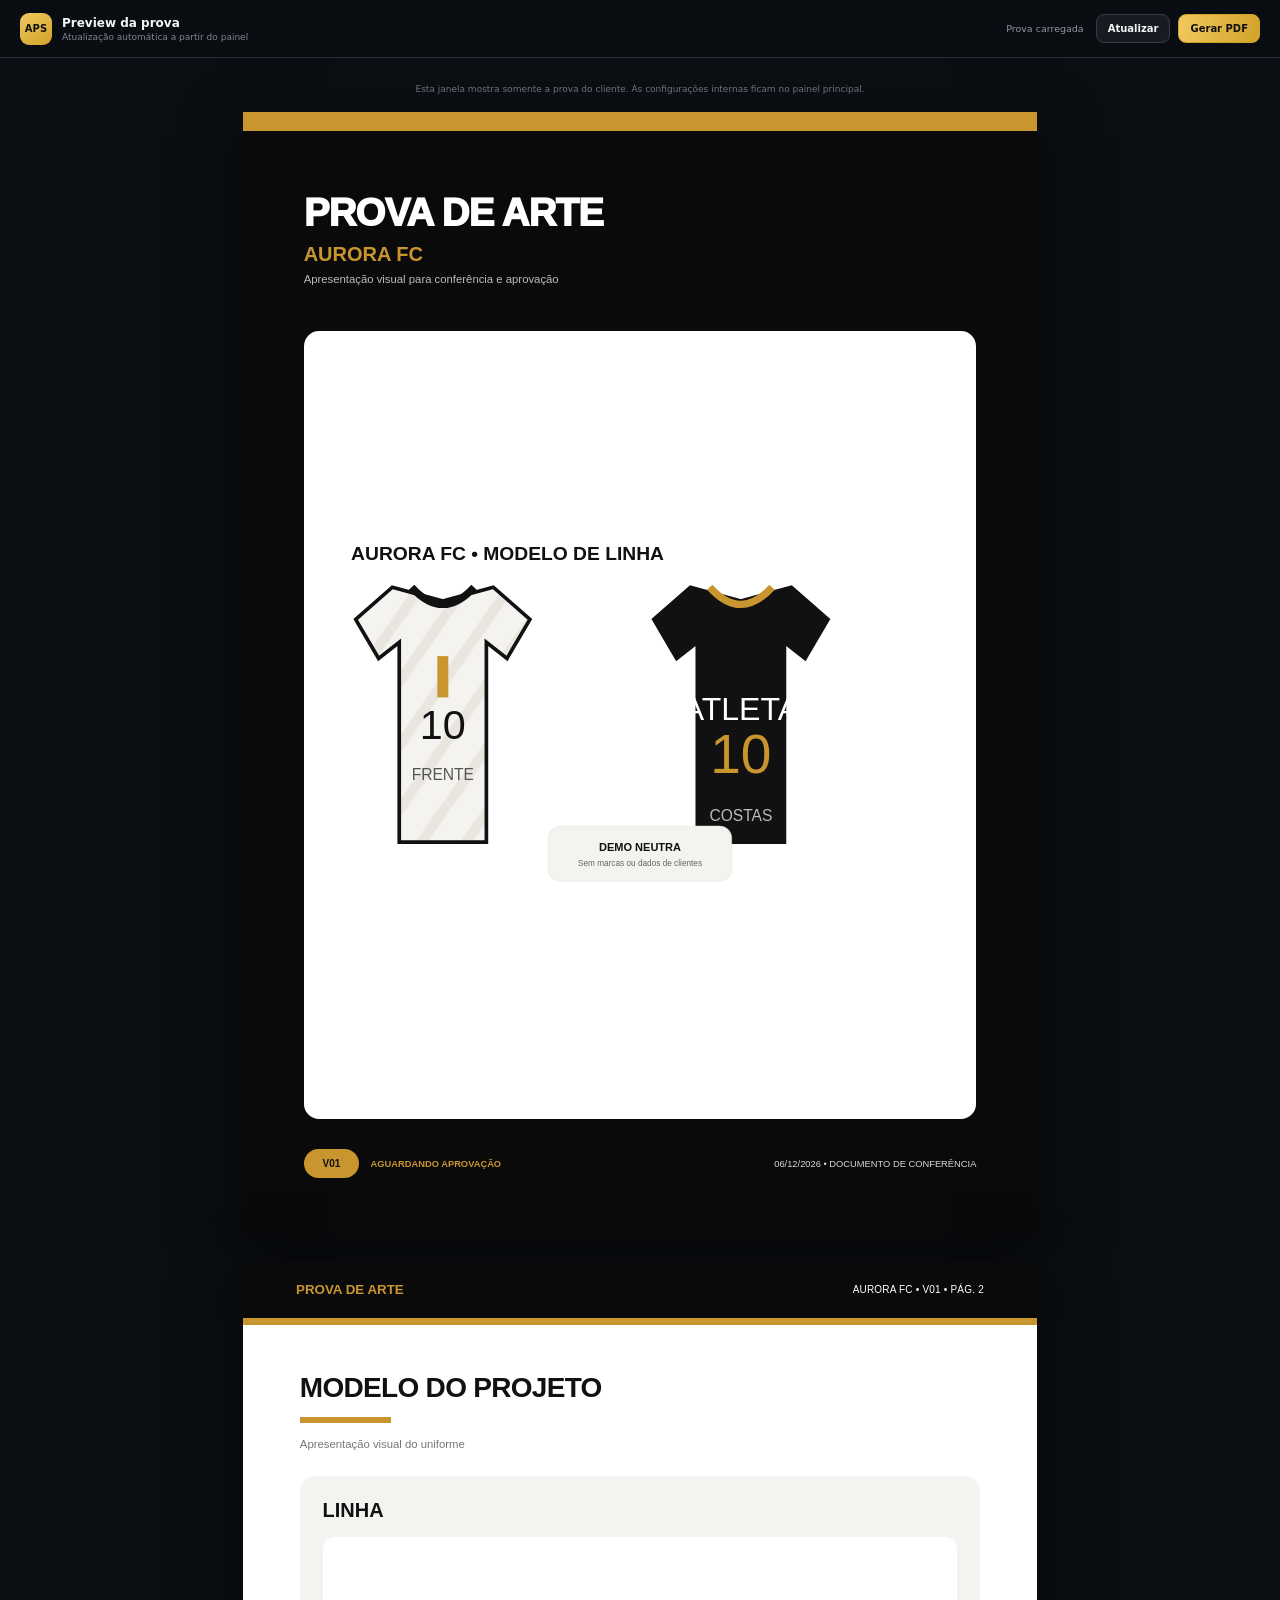
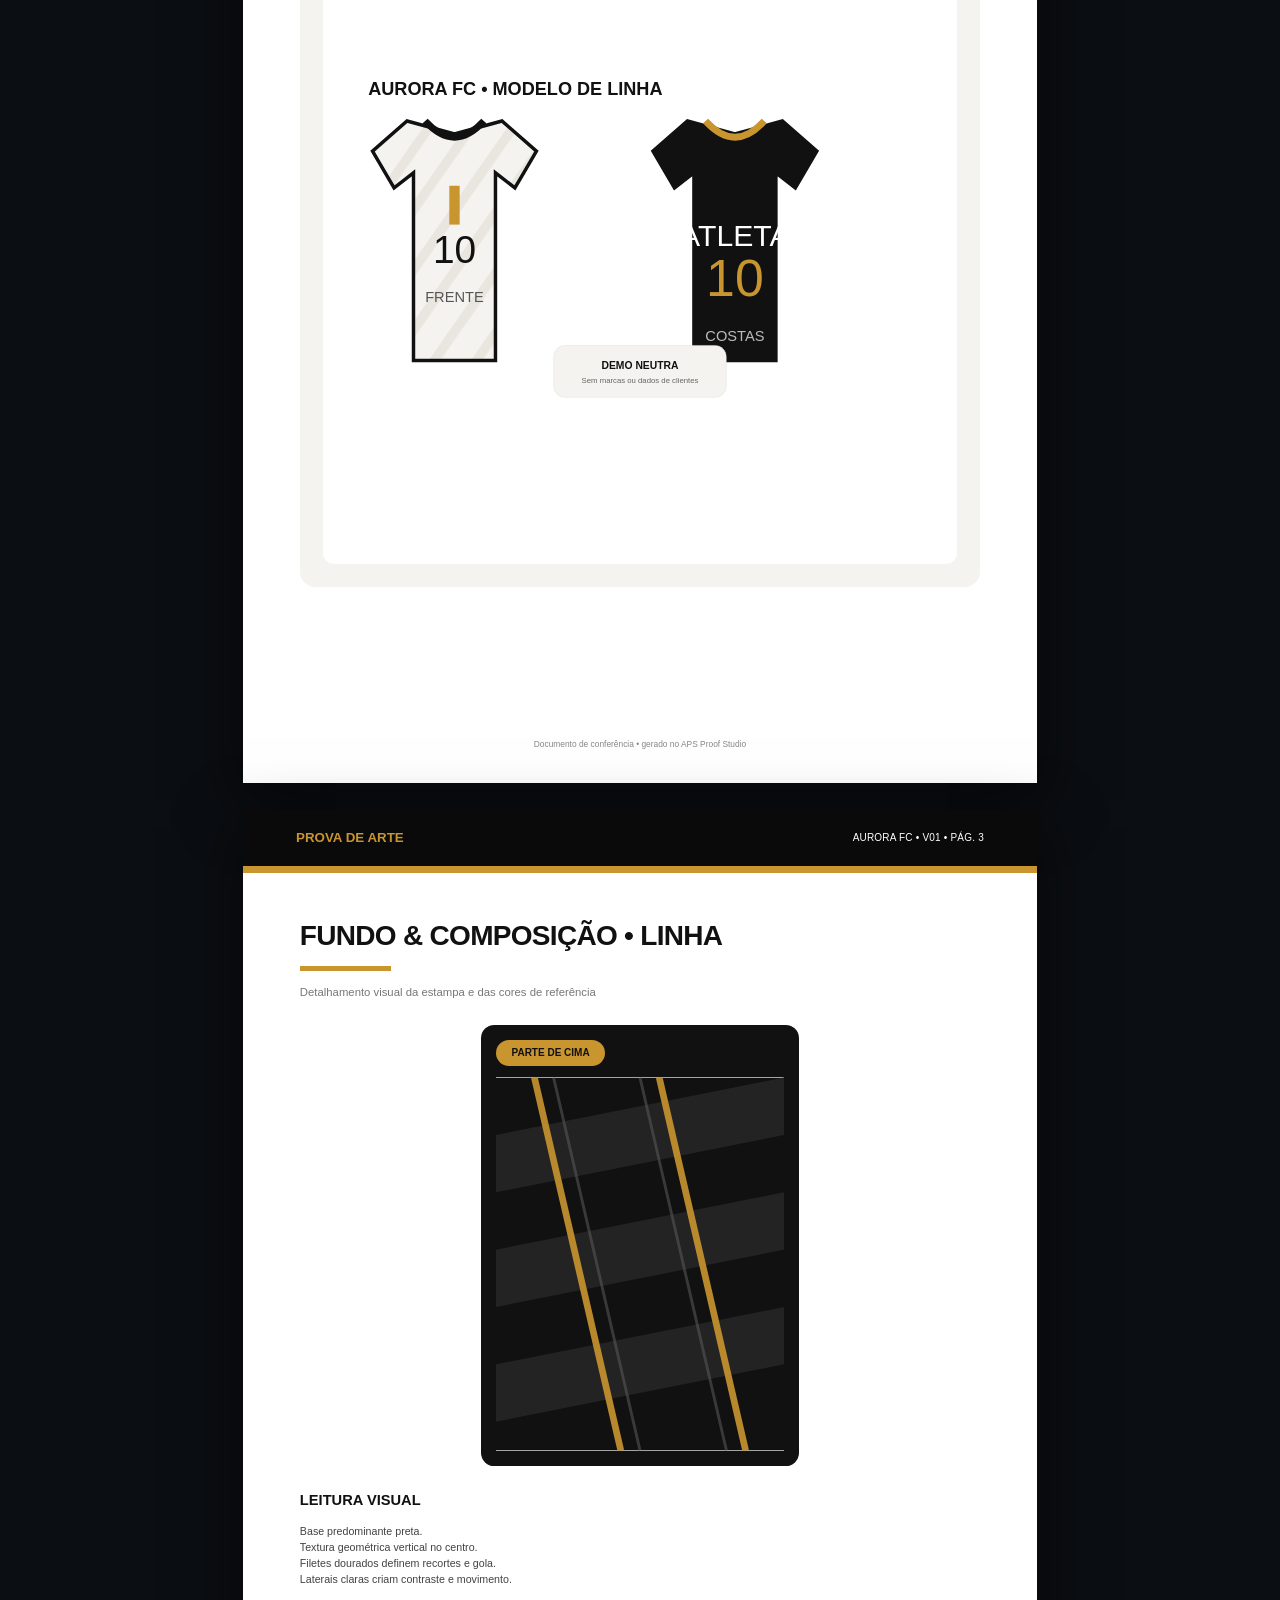
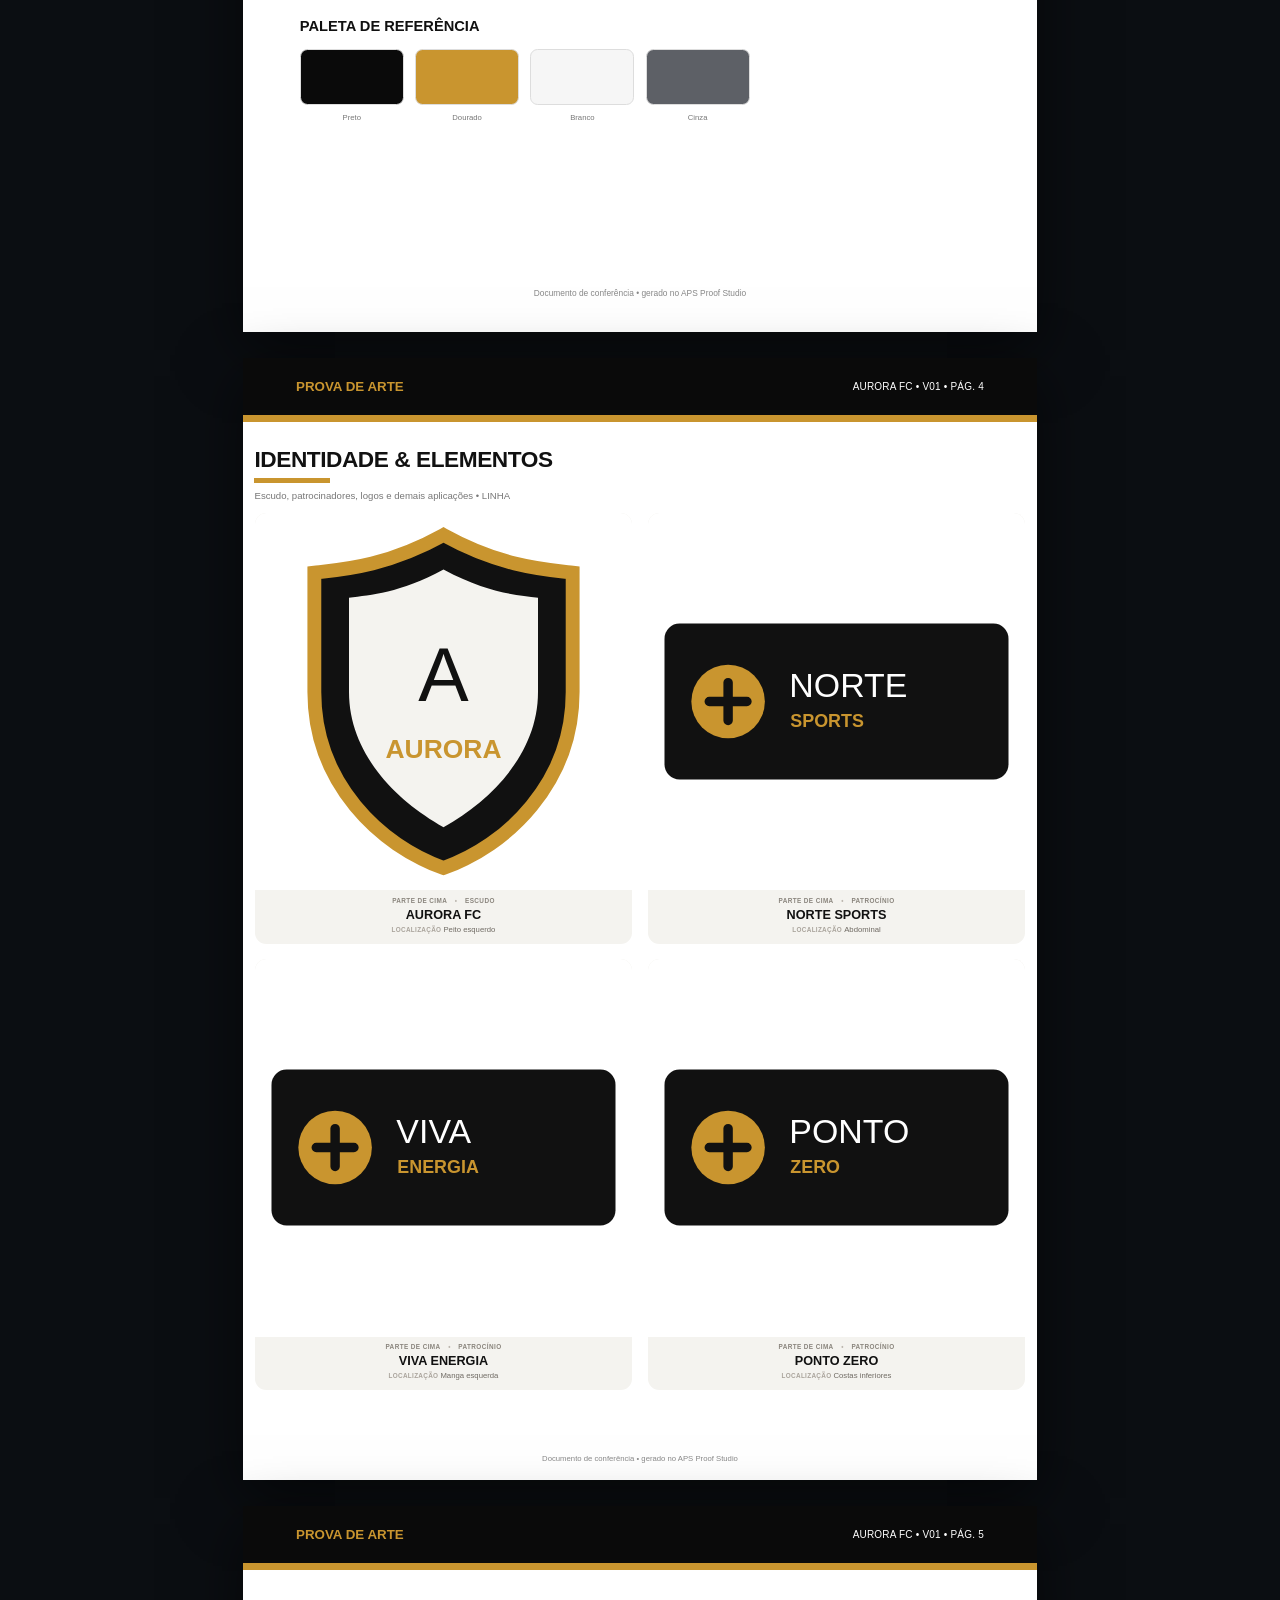
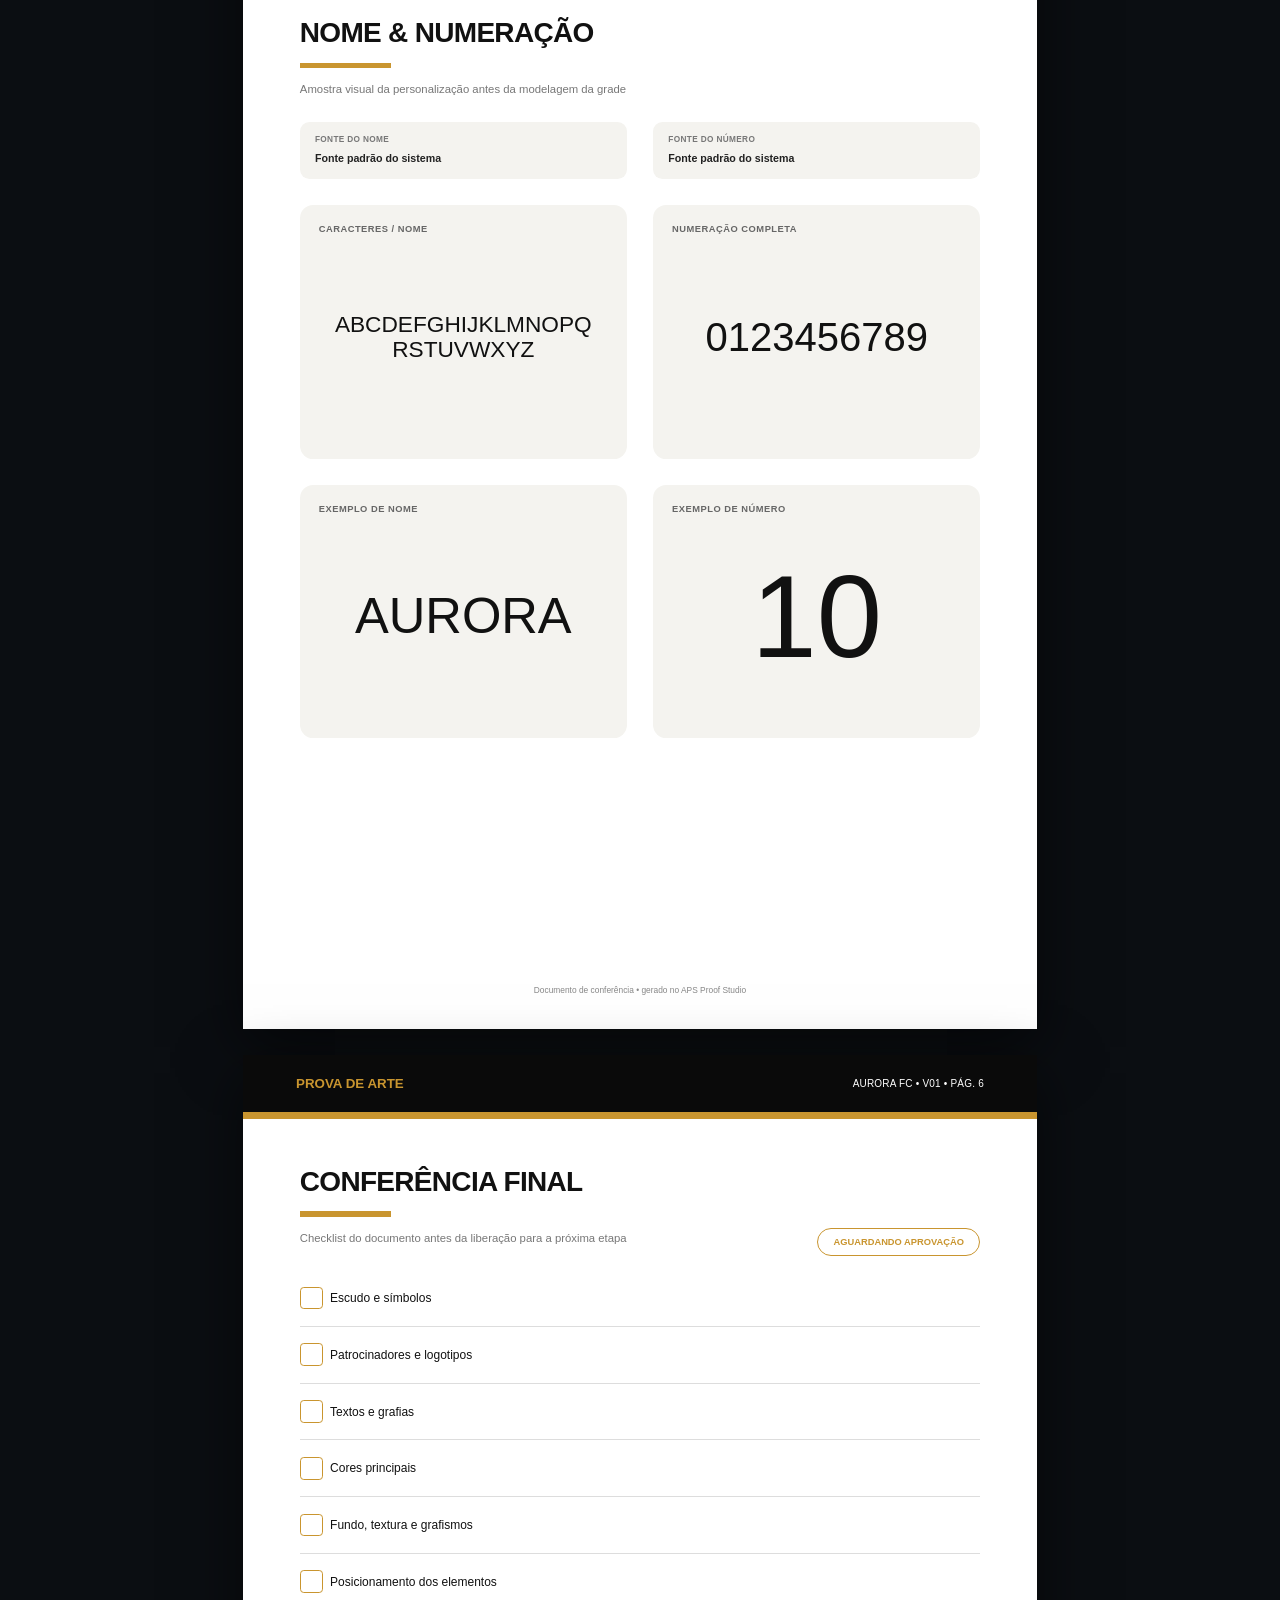
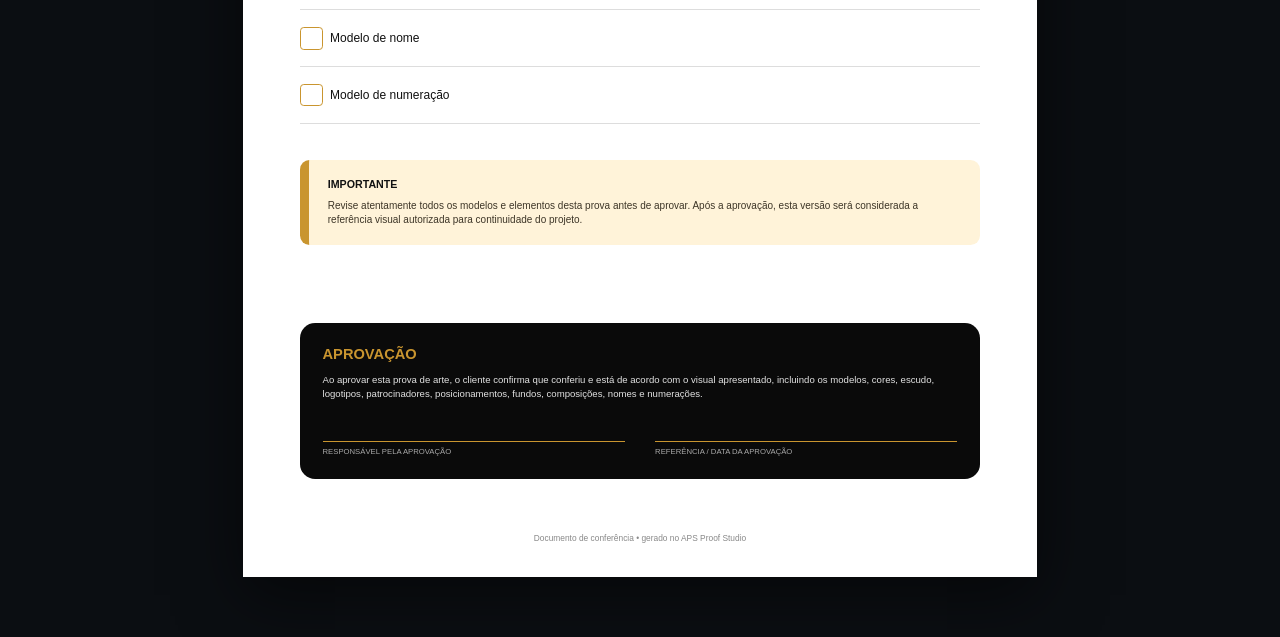
==== commit 990c8e9d: "chore: refresh preview assets for v0.19.1" ====
--- a/preview.html
+++ b/preview.html
@@ -4,10 +4,10 @@
   <meta charset="utf-8">
   <meta name="viewport" content="width=device-width,initial-scale=1">
   <title>APS Proof Studio • Preview</title>
-  <link rel="stylesheet" href="assets/css/ui.css?v=0.19.0">
-  <link rel="stylesheet" href="assets/css/pdf.css?v=0.19.0">
-  <link rel="stylesheet" href="assets/css/models.css?v=0.19.0">
-  <link rel="stylesheet" href="assets/css/preview.css?v=0.19.0">
+  <link rel="stylesheet" href="assets/css/ui.css?v=0.19.1">
+  <link rel="stylesheet" href="assets/css/pdf.css?v=0.19.1">
+  <link rel="stylesheet" href="assets/css/models.css?v=0.19.1">
+  <link rel="stylesheet" href="assets/css/preview.css?v=0.19.1">
 </head>
 <body>
   <div class="preview-window-shell">
@@ -32,10 +32,10 @@
     </main>
   </div>
 
-  <script src="assets/js/state.js?v=0.19.0"></script>
-  <script src="assets/js/editor.js?v=0.19.0"></script>
-  <script src="assets/js/pdf.js?v=0.19.0"></script>
-  <script src="assets/js/fonts.js?v=0.19.0"></script>
-  <script src="assets/js/preview.js?v=0.19.0"></script>
+  <script src="assets/js/state.js?v=0.19.1"></script>
+  <script src="assets/js/editor.js?v=0.19.1"></script>
+  <script src="assets/js/pdf.js?v=0.19.1"></script>
+  <script src="assets/js/fonts.js?v=0.19.1"></script>
+  <script src="assets/js/preview.js?v=0.19.1"></script>
 </body>
 </html>
--- a/assets/css/pdf.css
+++ b/assets/css/pdf.css
@@ -185,3 +185,42 @@
   object-fit:cover;
   object-position:center;
 }
+
+
+/* v0.19.1 • identidade: encaixe integral e quadros físicos de 10×10 cm */
+.identity-grid{
+  grid-auto-flow:row;
+}
+.identity-grid-card{
+  width:100mm;
+  min-width:100mm;
+  max-width:100mm;
+}
+.identity-grid-image{
+  width:100mm;
+  min-width:100mm;
+  max-width:100mm;
+  height:100mm;
+  min-height:100mm;
+  max-height:100mm;
+  padding:0;
+  box-sizing:border-box;
+}
+.identity-grid-image img{
+  width:auto !important;
+  height:auto !important;
+  max-width:100% !important;
+  max-height:100% !important;
+  object-fit:contain !important;
+  object-position:center !important;
+  flex:none;
+}
+.identity-row-image img,
+.crest-row .identity-row-image img{
+  width:auto !important;
+  height:auto !important;
+  max-width:100% !important;
+  max-height:100% !important;
+  object-fit:contain !important;
+  object-position:center !important;
+}
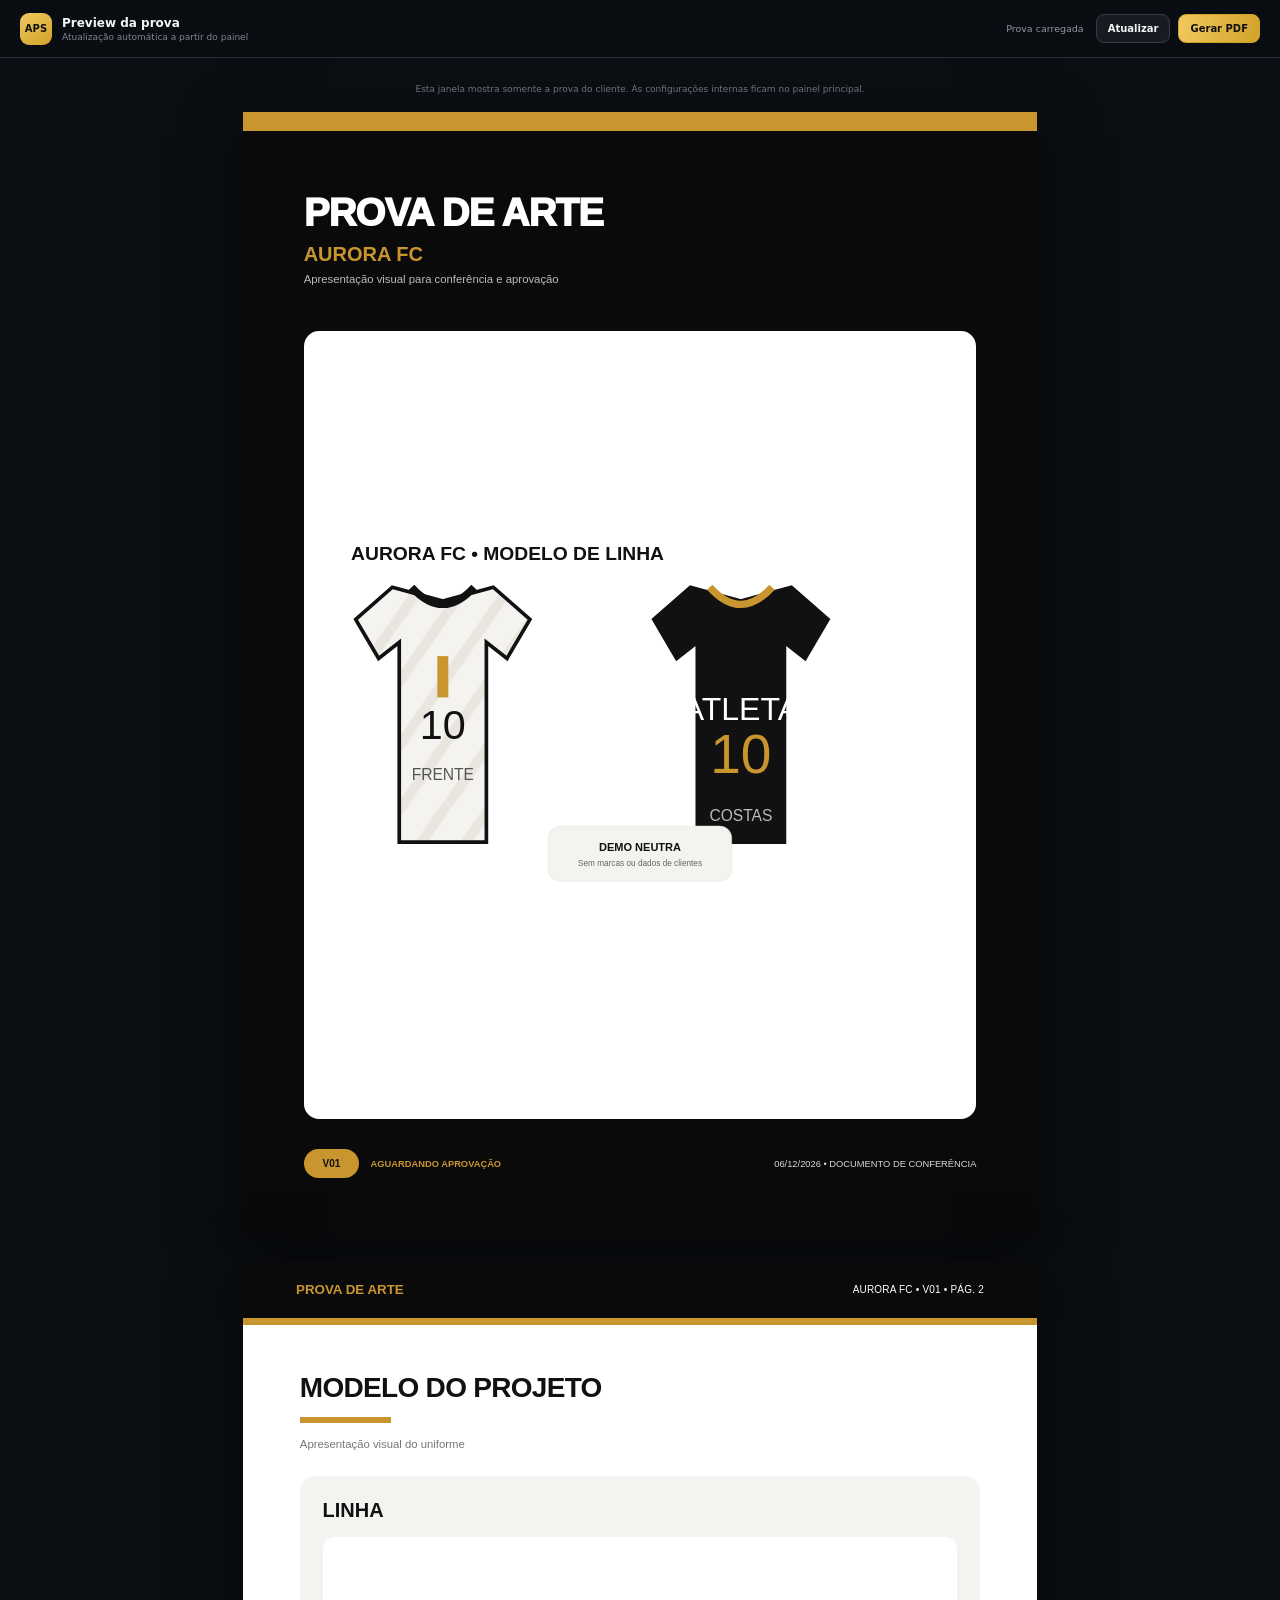
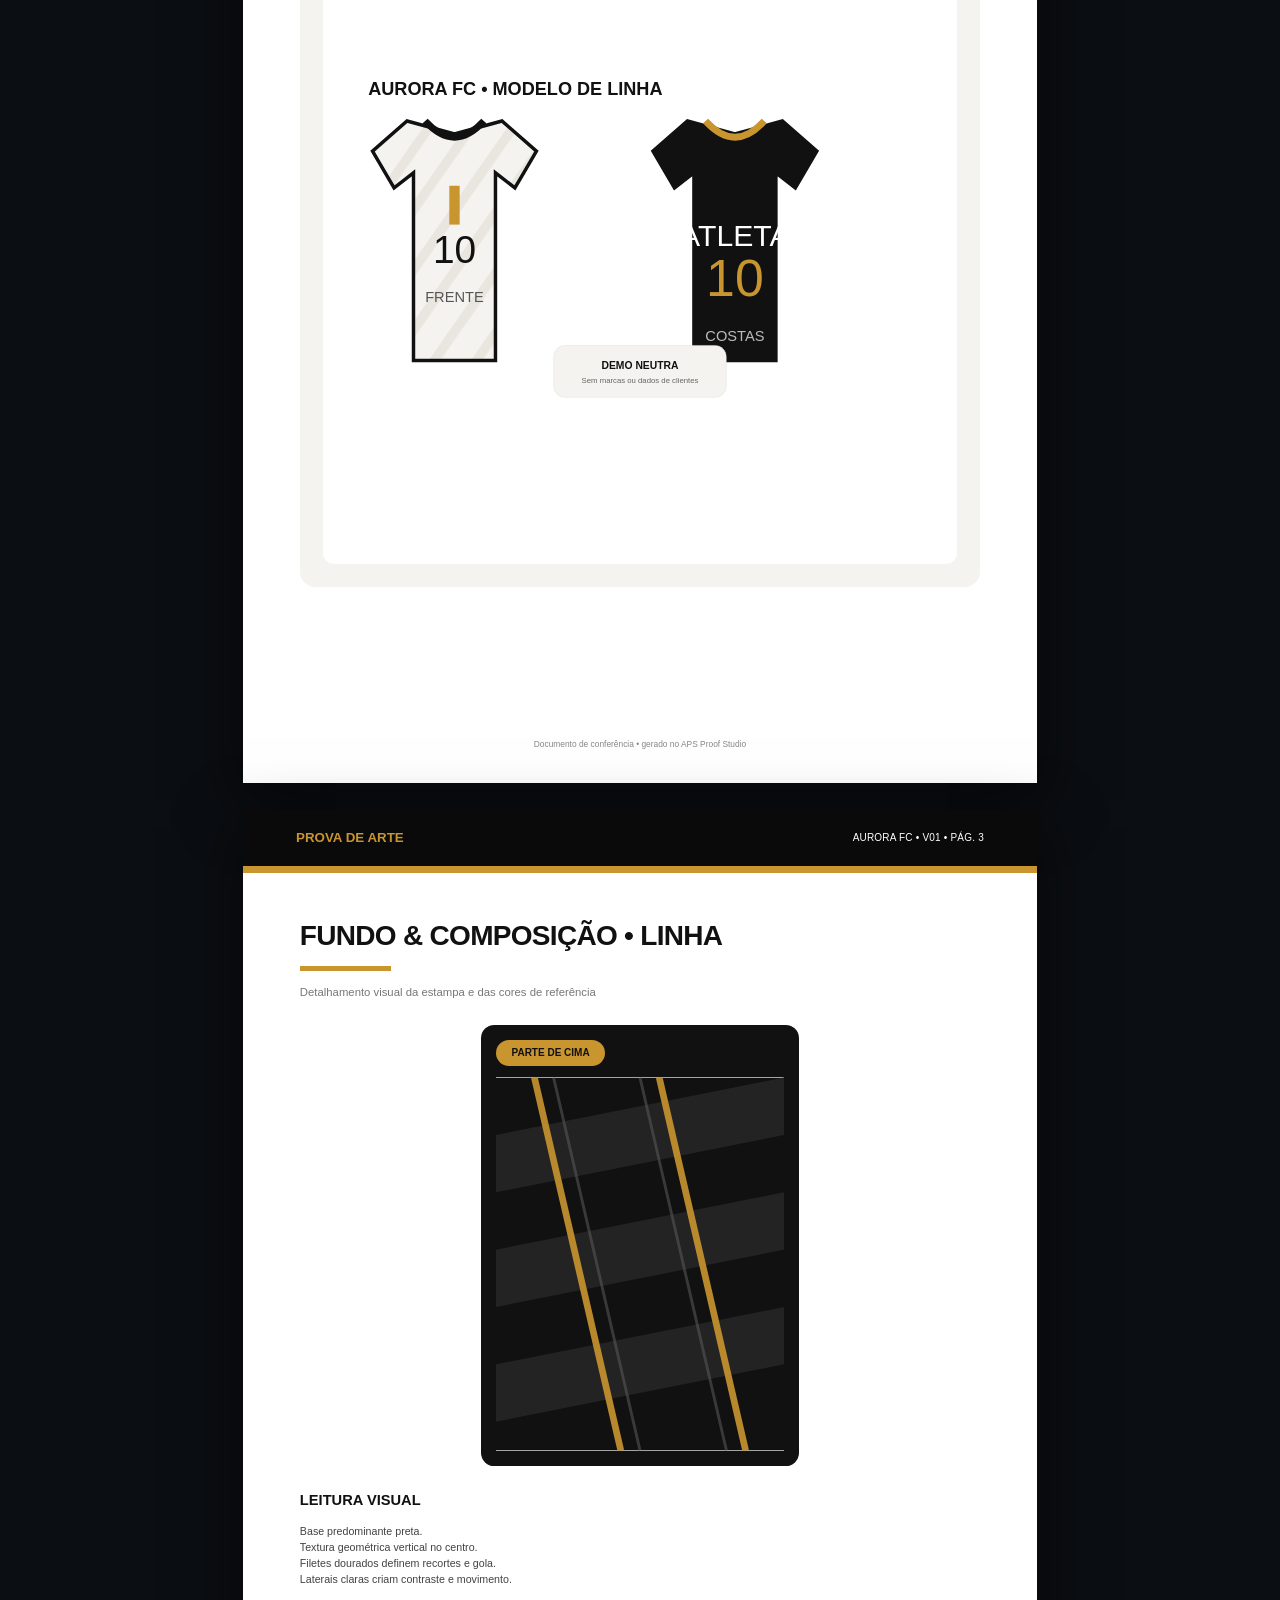
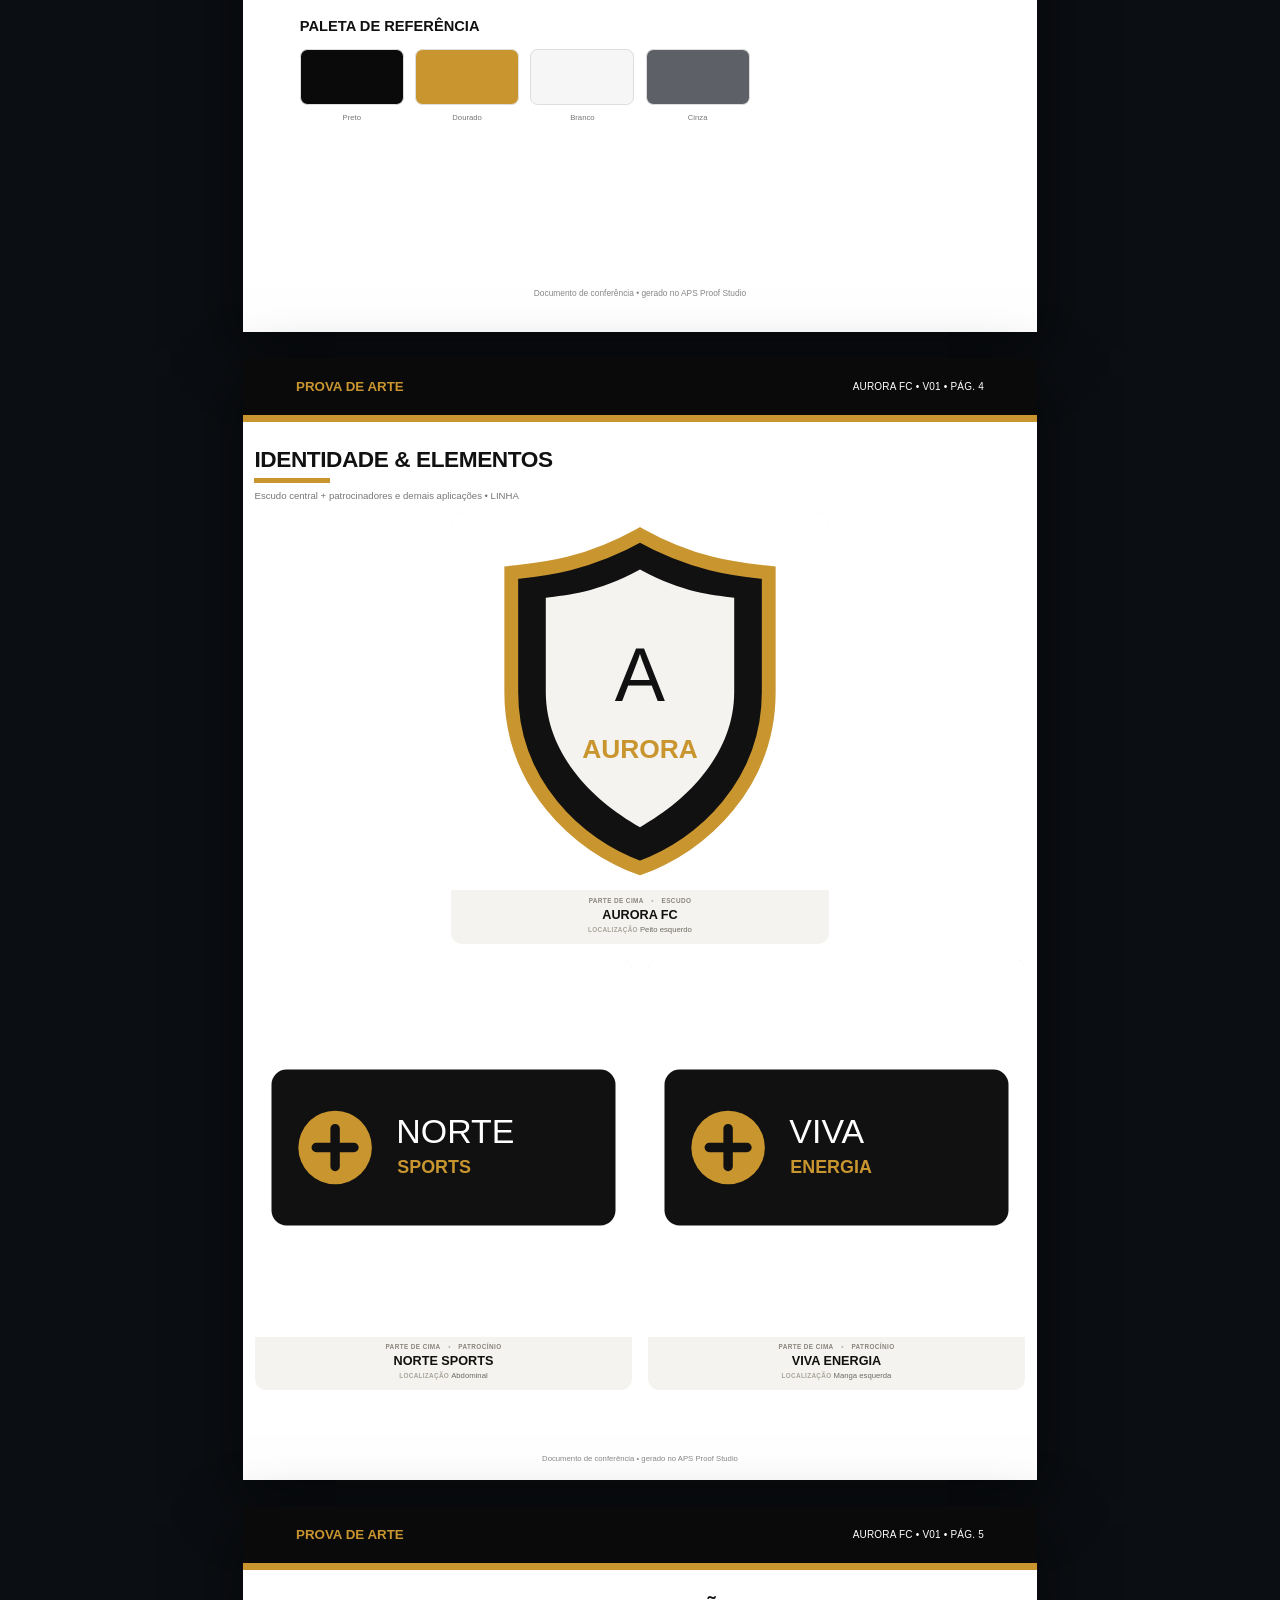
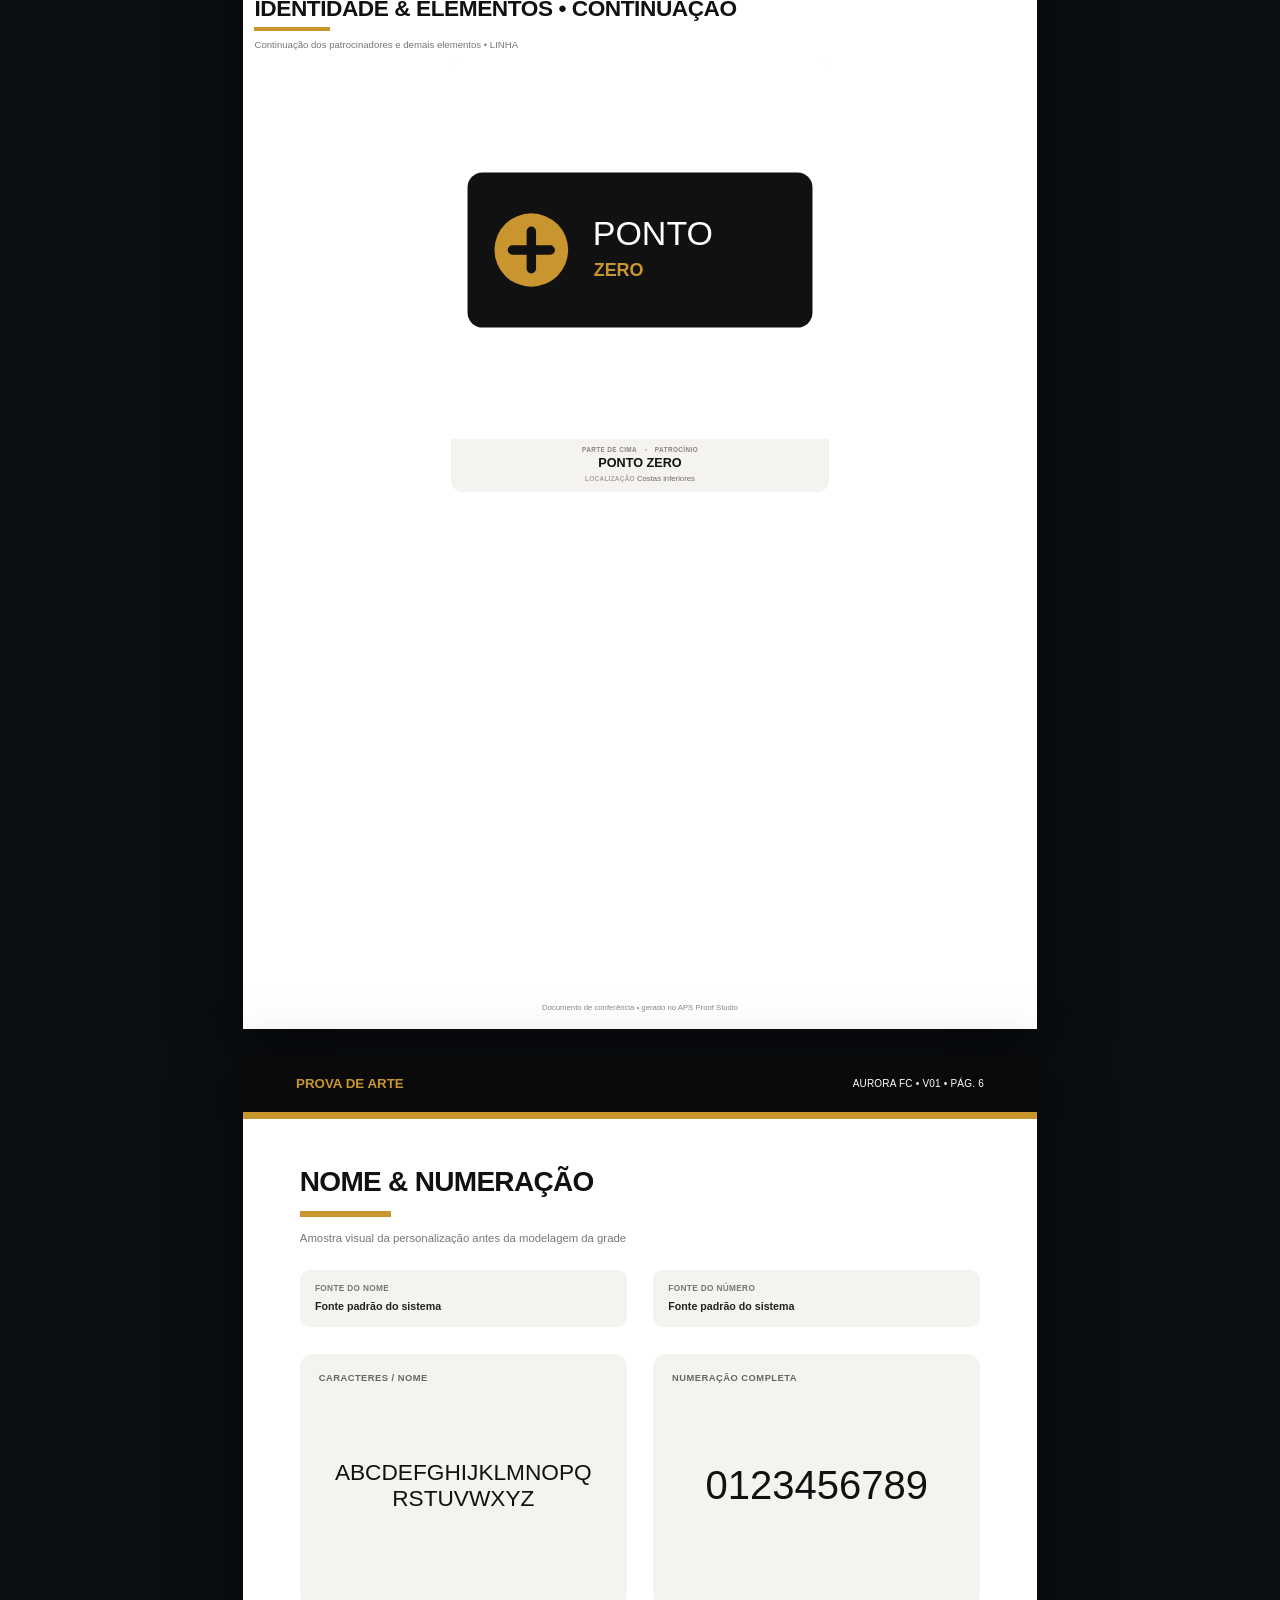
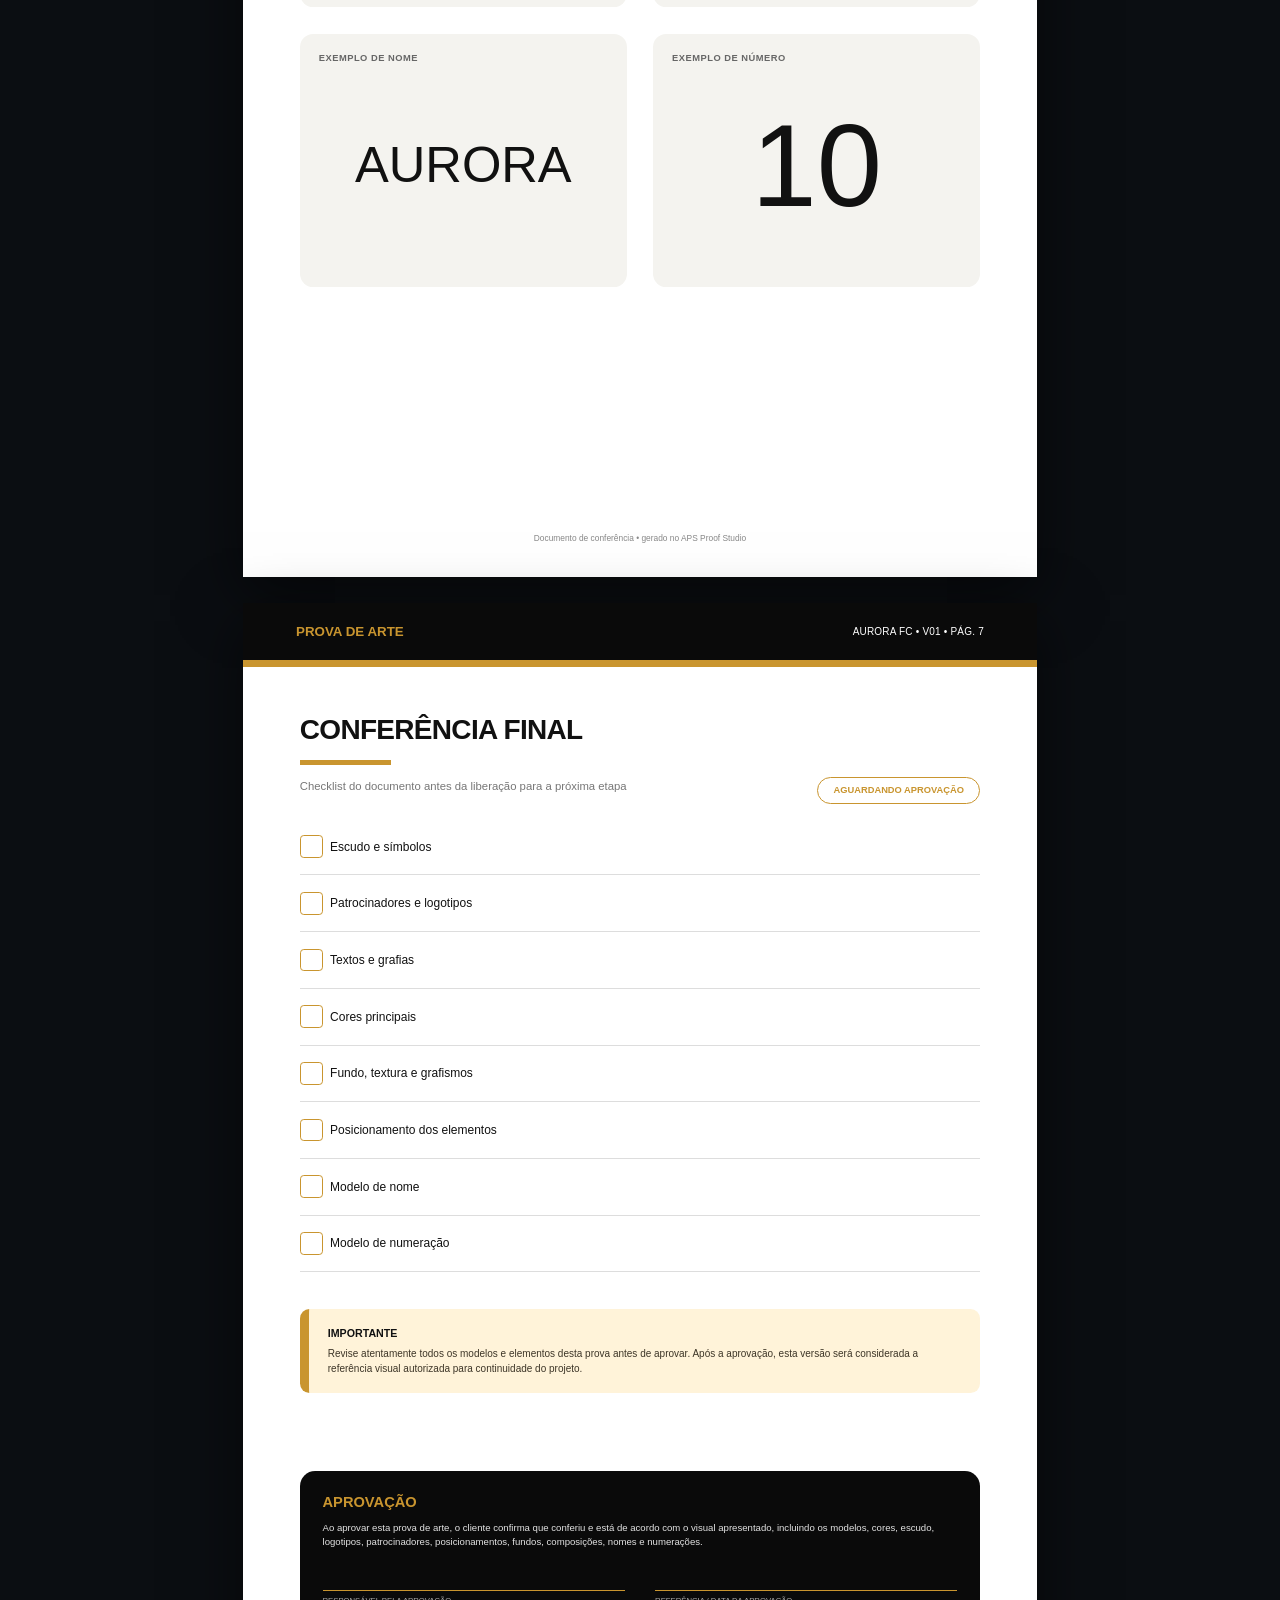
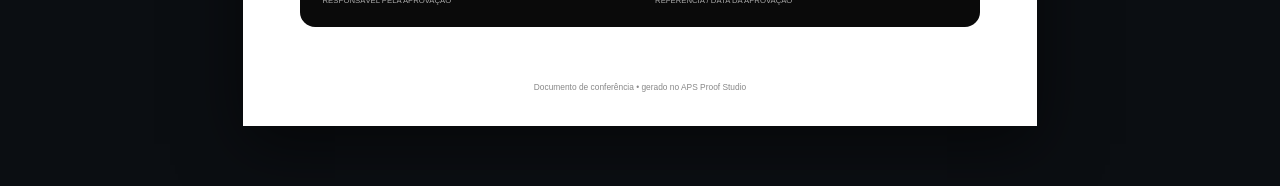
==== commit 7aec4fa3: "chore: refresh preview assets for v0.19.2" ====
--- a/preview.html
+++ b/preview.html
@@ -4,10 +4,10 @@
   <meta charset="utf-8">
   <meta name="viewport" content="width=device-width,initial-scale=1">
   <title>APS Proof Studio • Preview</title>
-  <link rel="stylesheet" href="assets/css/ui.css?v=0.19.1">
-  <link rel="stylesheet" href="assets/css/pdf.css?v=0.19.1">
-  <link rel="stylesheet" href="assets/css/models.css?v=0.19.1">
-  <link rel="stylesheet" href="assets/css/preview.css?v=0.19.1">
+  <link rel="stylesheet" href="assets/css/ui.css?v=0.19.2">
+  <link rel="stylesheet" href="assets/css/pdf.css?v=0.19.2">
+  <link rel="stylesheet" href="assets/css/models.css?v=0.19.2">
+  <link rel="stylesheet" href="assets/css/preview.css?v=0.19.2">
 </head>
 <body>
   <div class="preview-window-shell">
@@ -32,10 +32,10 @@
     </main>
   </div>
 
-  <script src="assets/js/state.js?v=0.19.1"></script>
-  <script src="assets/js/editor.js?v=0.19.1"></script>
-  <script src="assets/js/pdf.js?v=0.19.1"></script>
-  <script src="assets/js/fonts.js?v=0.19.1"></script>
-  <script src="assets/js/preview.js?v=0.19.1"></script>
+  <script src="assets/js/state.js?v=0.19.2"></script>
+  <script src="assets/js/editor.js?v=0.19.2"></script>
+  <script src="assets/js/pdf.js?v=0.19.2"></script>
+  <script src="assets/js/fonts.js?v=0.19.2"></script>
+  <script src="assets/js/preview.js?v=0.19.2"></script>
 </body>
 </html>
--- a/assets/css/pdf.css
+++ b/assets/css/pdf.css
@@ -224,3 +224,36 @@
   object-fit:contain !important;
   object-position:center !important;
 }
+
+
+/* v0.19.2 • escudo independente + elementos abaixo */
+.identity-layout{
+  width:204mm;
+  margin:0 auto;
+  display:flex;
+  flex-direction:column;
+  align-items:center;
+  gap:4mm;
+}
+.identity-crest-zone{
+  width:204mm;
+  display:flex;
+  justify-content:center;
+  align-items:flex-start;
+}
+.identity-crest-zone .identity-grid-card{
+  flex:0 0 100mm;
+}
+.identity-elements-grid{
+  width:204mm;
+  display:grid;
+  grid-template-columns:100mm 100mm;
+  column-gap:4mm;
+  row-gap:4mm;
+  align-items:start;
+  justify-content:center;
+}
+.identity-elements-grid .identity-grid-card:last-child:nth-child(odd){
+  grid-column:1 / -1;
+  justify-self:center;
+}
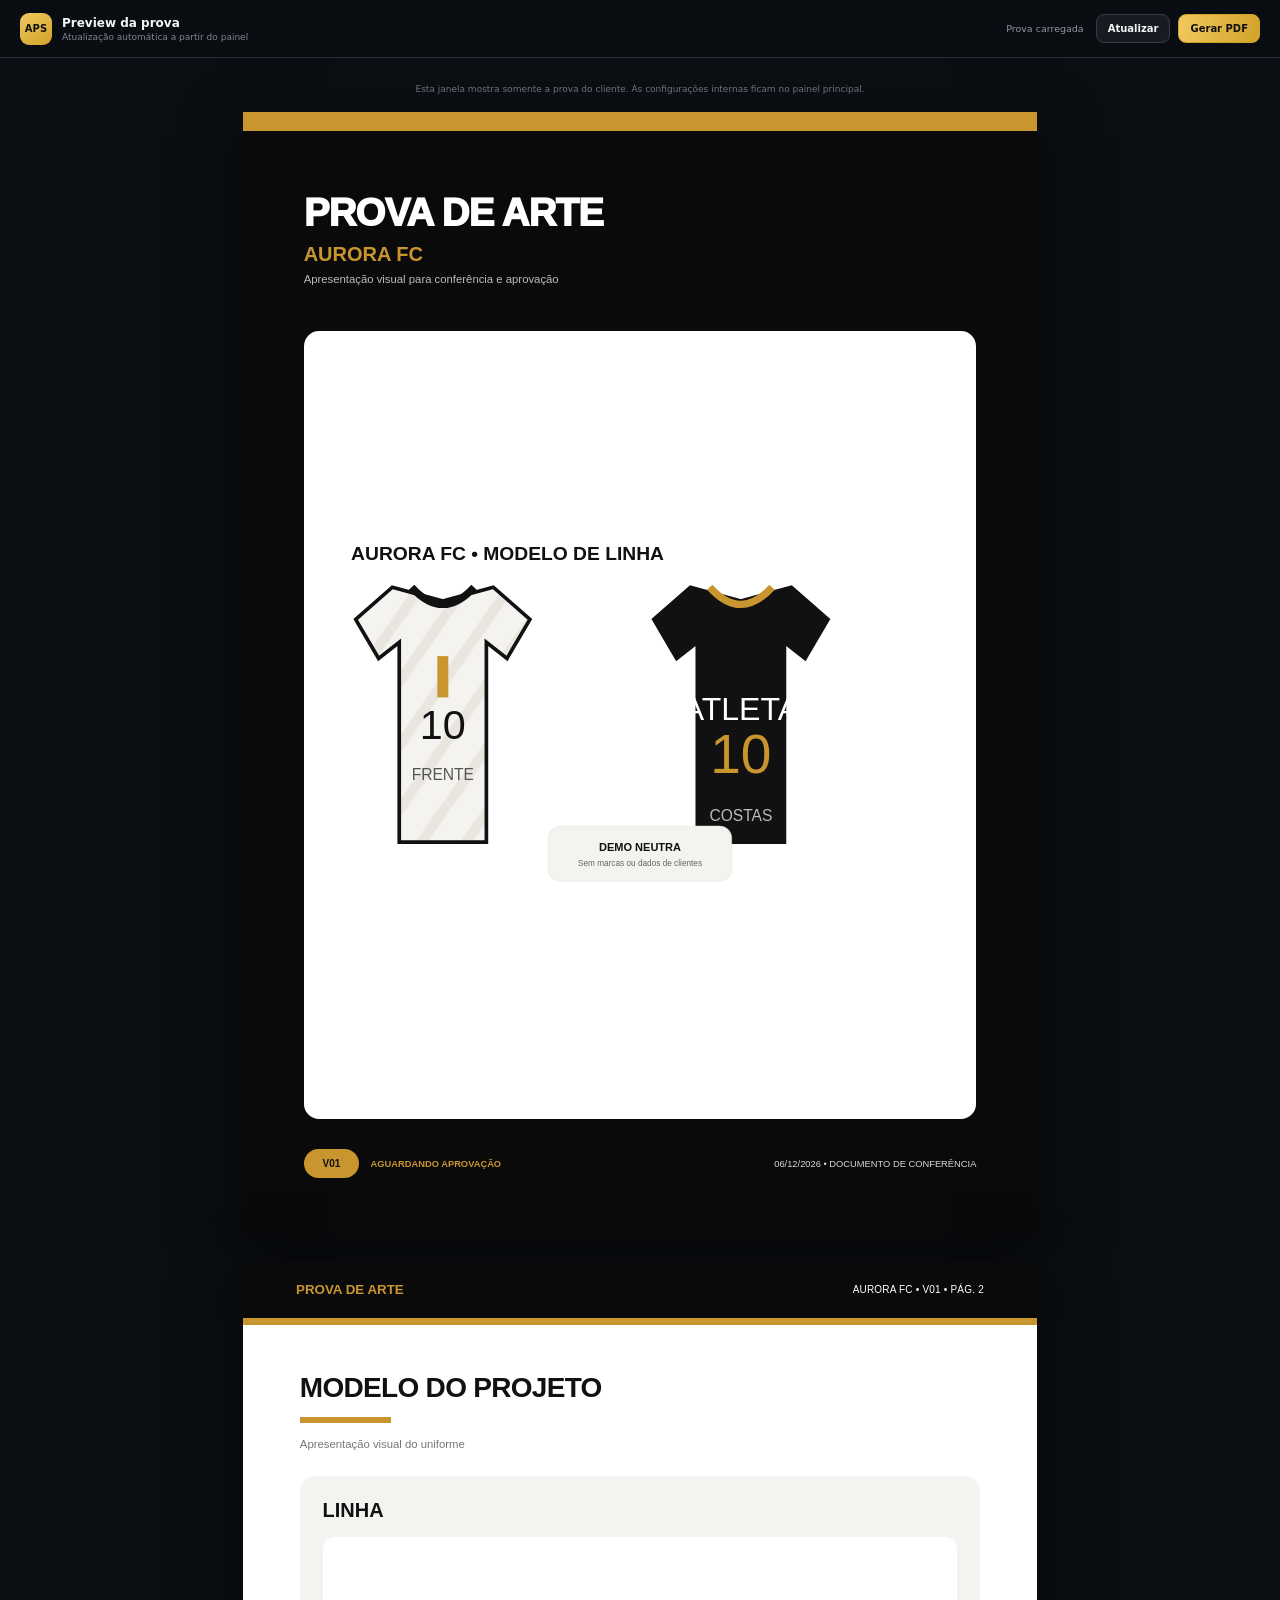
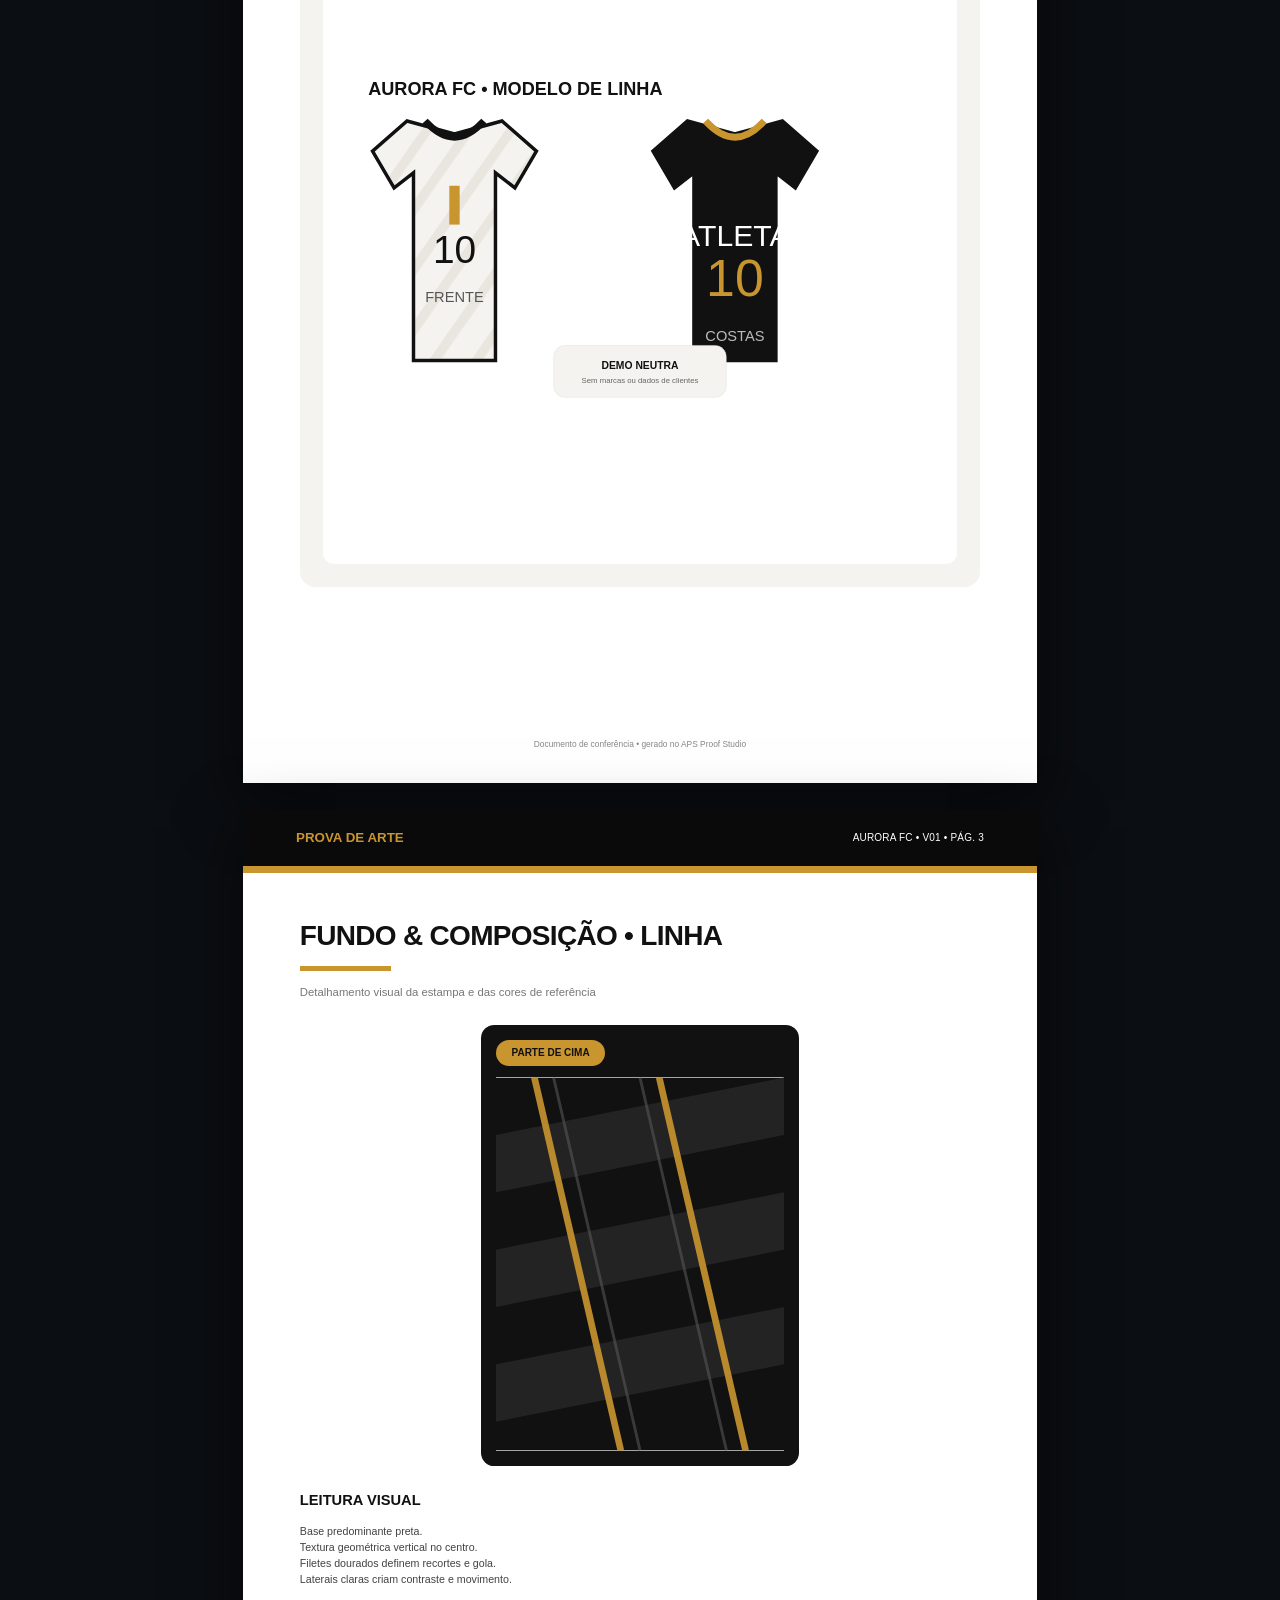
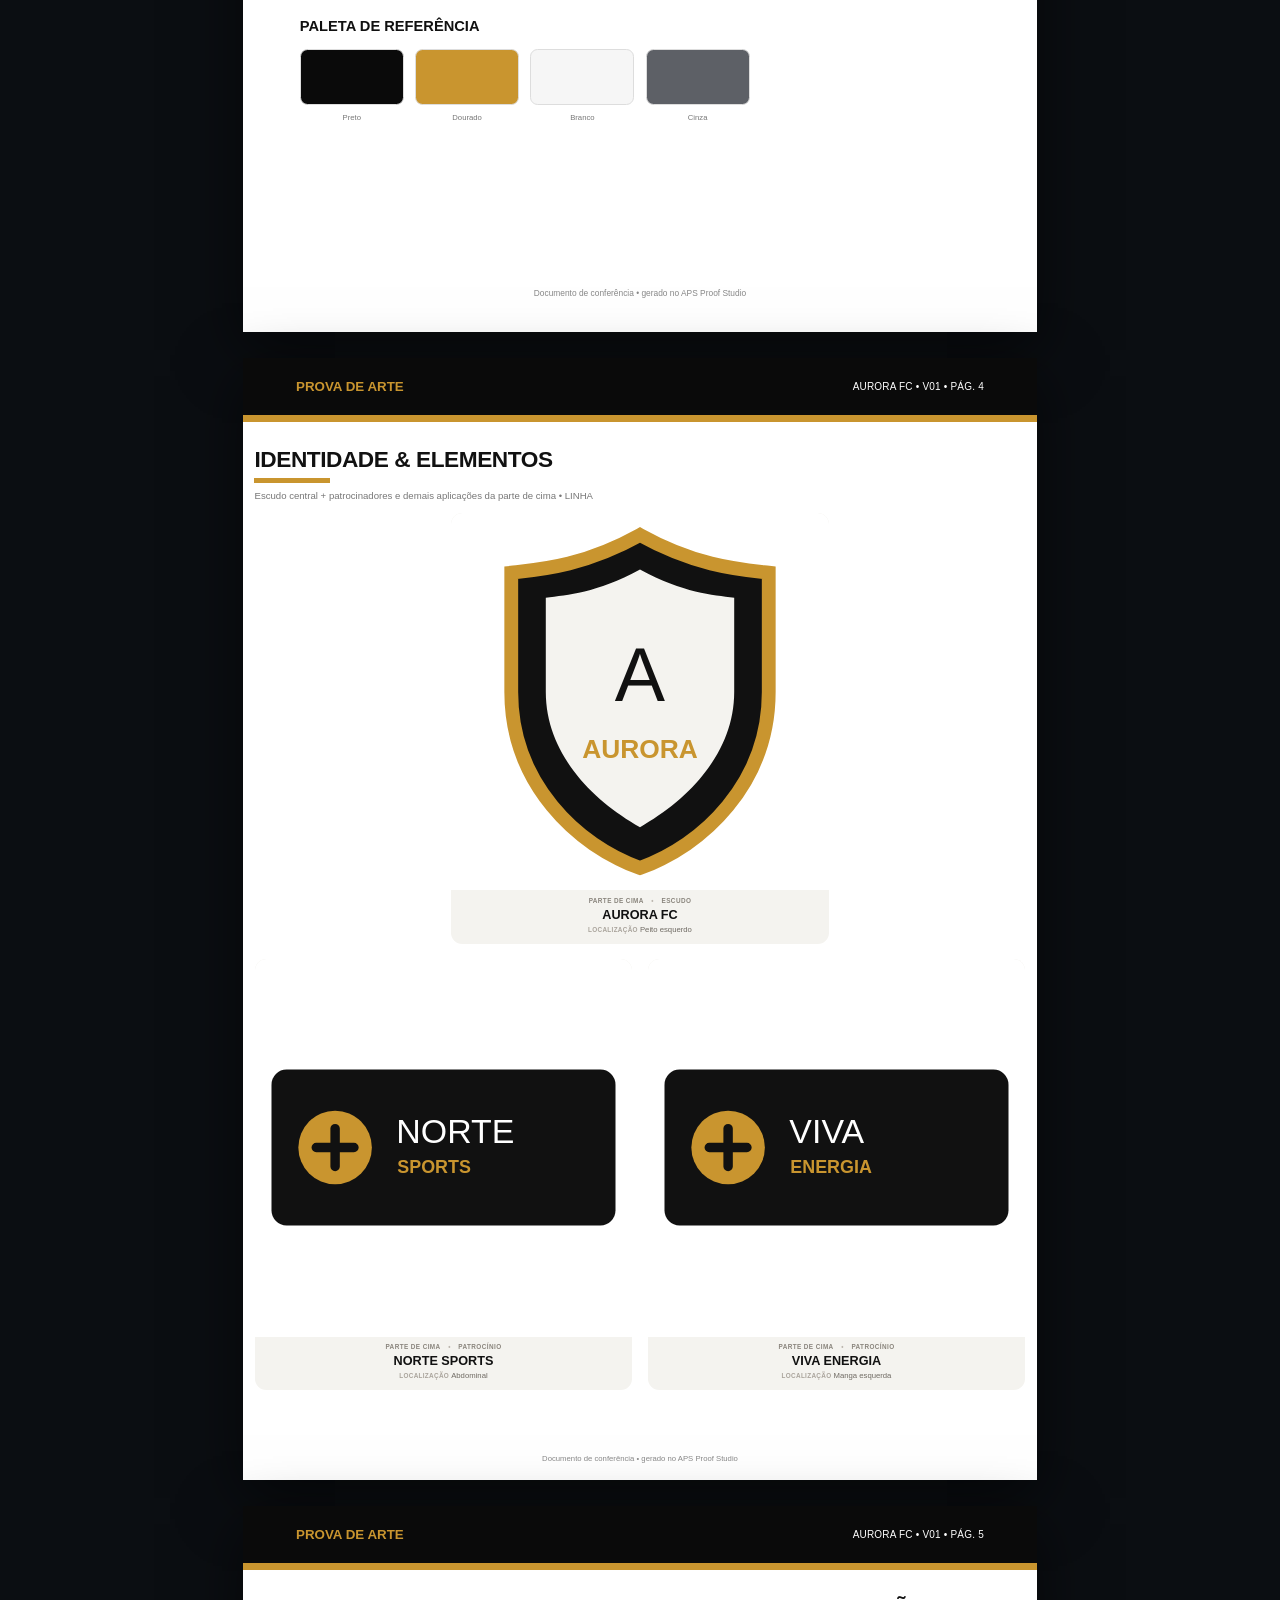
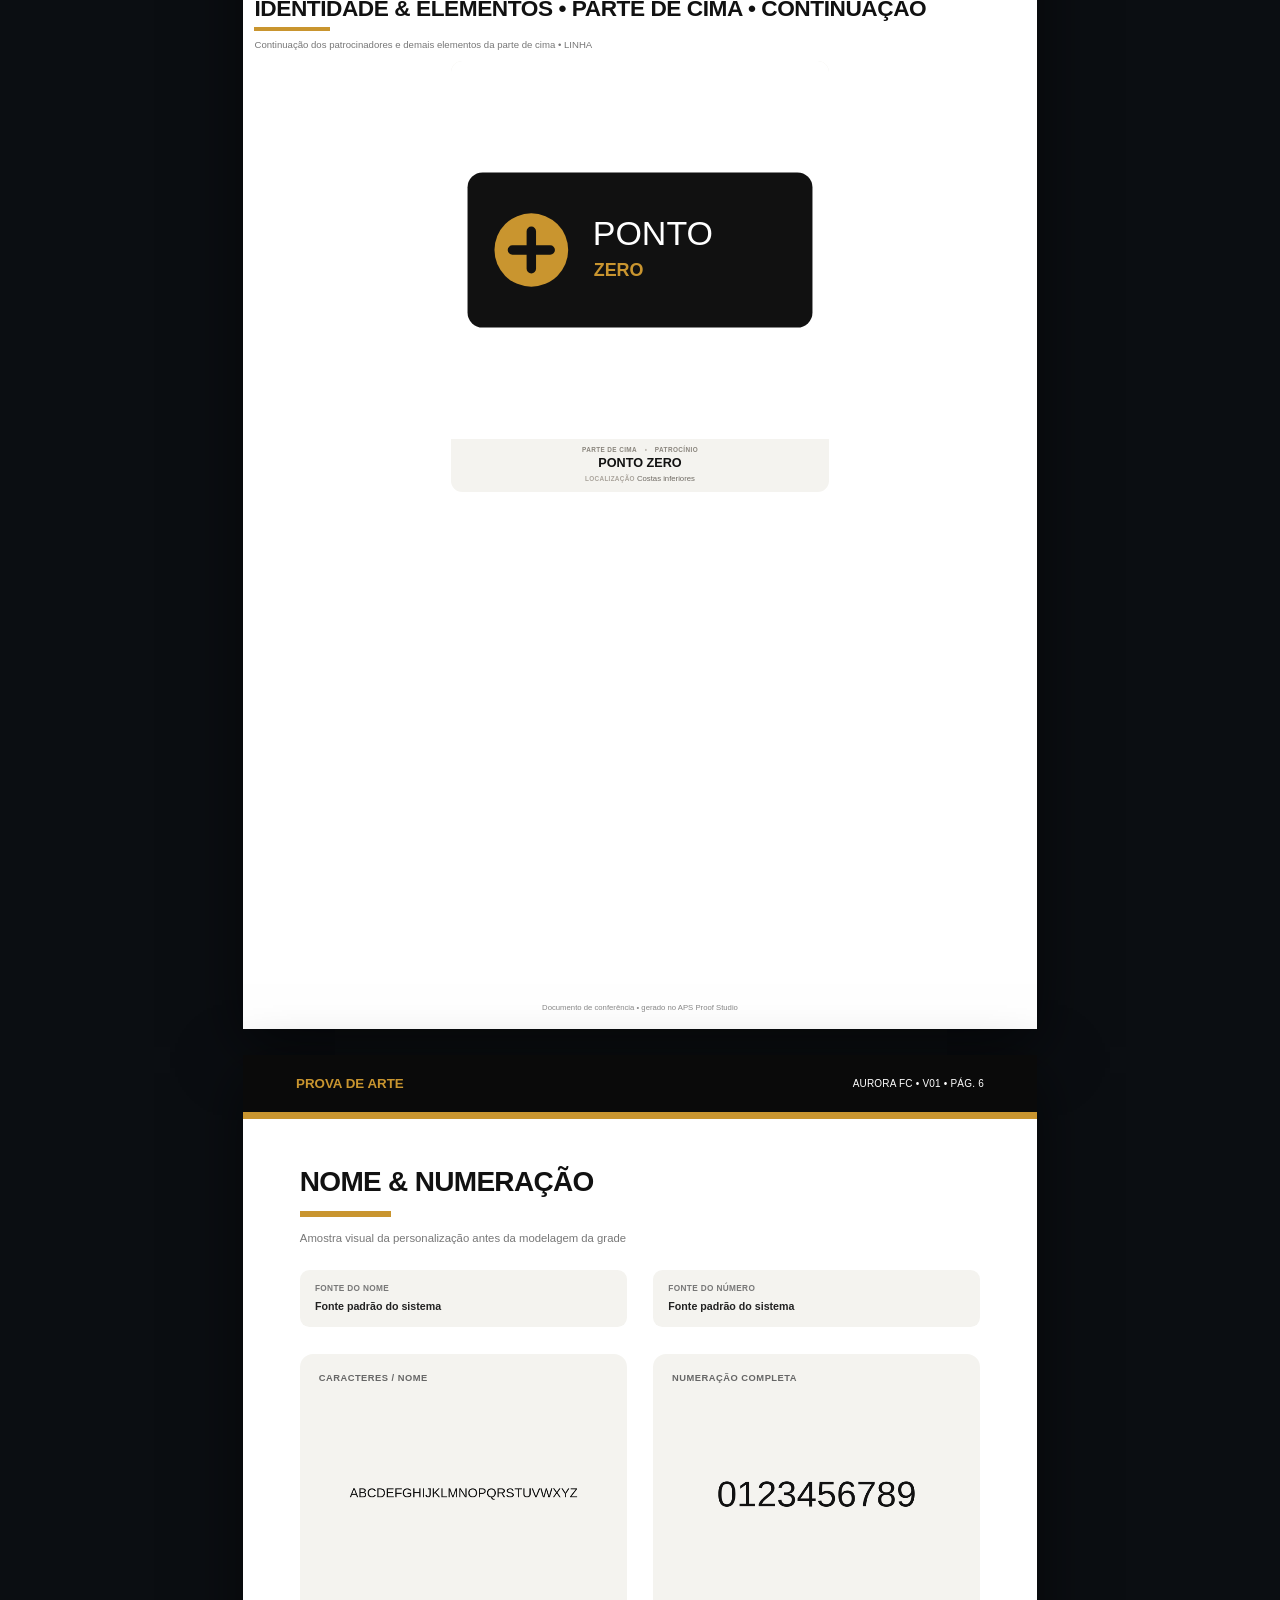
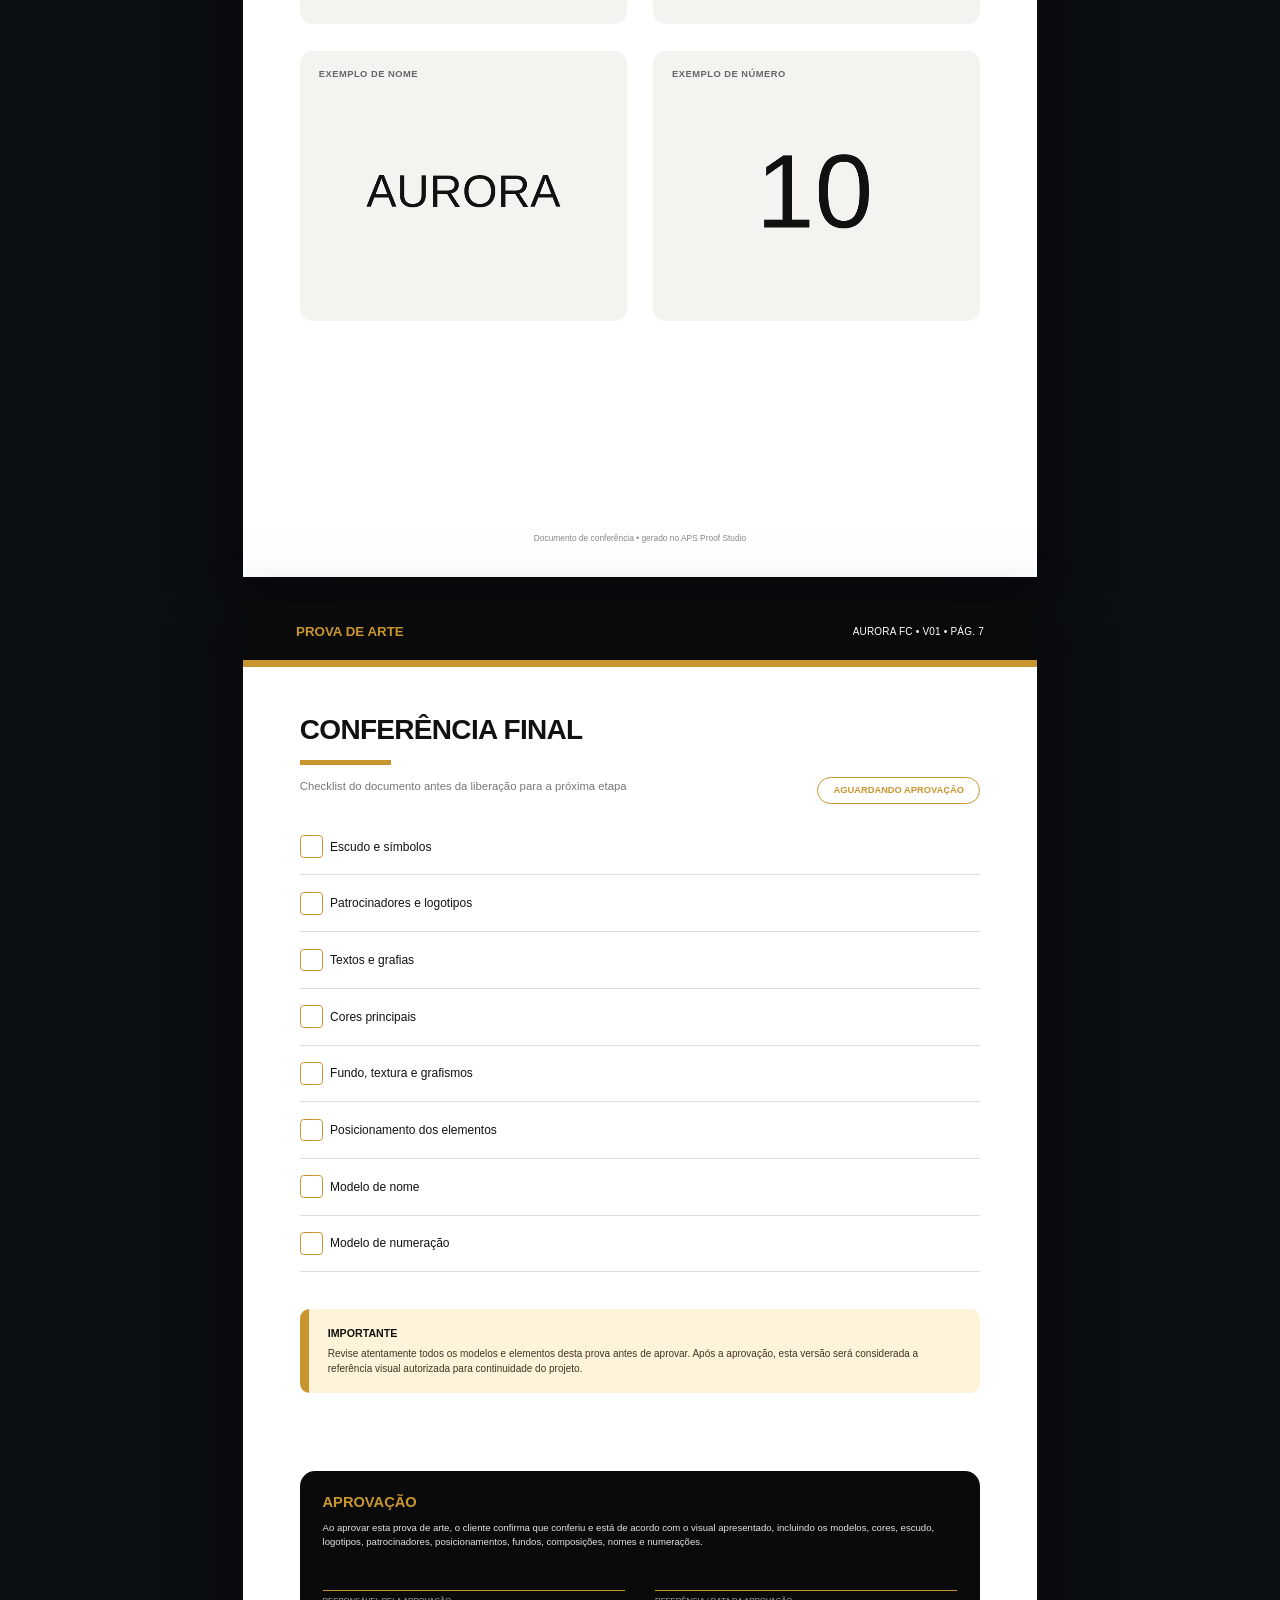
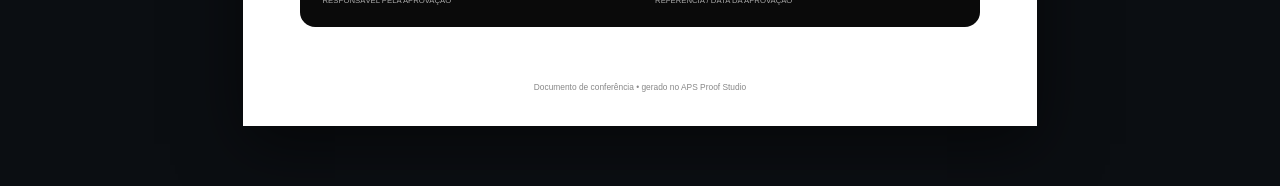
==== commit f087b6c5: "chore: refresh preview assets for v0.19.4" ====
--- a/preview.html
+++ b/preview.html
@@ -4,10 +4,10 @@
   <meta charset="utf-8">
   <meta name="viewport" content="width=device-width,initial-scale=1">
   <title>APS Proof Studio • Preview</title>
-  <link rel="stylesheet" href="assets/css/ui.css?v=0.19.2">
-  <link rel="stylesheet" href="assets/css/pdf.css?v=0.19.2">
-  <link rel="stylesheet" href="assets/css/models.css?v=0.19.2">
-  <link rel="stylesheet" href="assets/css/preview.css?v=0.19.2">
+  <link rel="stylesheet" href="assets/css/ui.css?v=0.19.4">
+  <link rel="stylesheet" href="assets/css/pdf.css?v=0.19.4">
+  <link rel="stylesheet" href="assets/css/models.css?v=0.19.4">
+  <link rel="stylesheet" href="assets/css/preview.css?v=0.19.4">
 </head>
 <body>
   <div class="preview-window-shell">
@@ -32,10 +32,10 @@
     </main>
   </div>
 
-  <script src="assets/js/state.js?v=0.19.2"></script>
-  <script src="assets/js/editor.js?v=0.19.2"></script>
-  <script src="assets/js/pdf.js?v=0.19.2"></script>
-  <script src="assets/js/fonts.js?v=0.19.2"></script>
-  <script src="assets/js/preview.js?v=0.19.2"></script>
+  <script src="assets/js/state.js?v=0.19.4"></script>
+  <script src="assets/js/editor.js?v=0.19.4"></script>
+  <script src="assets/js/pdf.js?v=0.19.4"></script>
+  <script src="assets/js/fonts.js?v=0.19.4"></script>
+  <script src="assets/js/preview.js?v=0.19.4"></script>
 </body>
 </html>
--- a/assets/css/pdf.css
+++ b/assets/css/pdf.css
@@ -257,3 +257,40 @@
   grid-column:1 / -1;
   justify-self:center;
 }
+
+
+/* v0.19.4 • seções independentes e tipografia protegida contra métricas ruins de fontes */
+.identity-scope-heading{
+  width:204mm;
+  display:flex;
+  align-items:center;
+  justify-content:space-between;
+  background:#f0eee9;
+  border-left:2.5mm solid var(--p-accent);
+  border-radius:2mm;
+  padding:2.4mm 3.5mm;
+  font-size:7.4pt;
+  font-weight:900;
+  letter-spacing:.6px;
+}
+.identity-scope-heading small{
+  font-size:6pt;
+  color:#777;
+  font-weight:700;
+  letter-spacing:0;
+}
+.identity-layout-bottom{
+  gap:4mm;
+}
+.type-preview{
+  position:relative;
+  overflow:hidden;
+  min-width:0;
+  min-height:0;
+}
+.type-preview-canvas{
+  display:block;
+  width:100%;
+  height:100%;
+  object-fit:contain;
+}
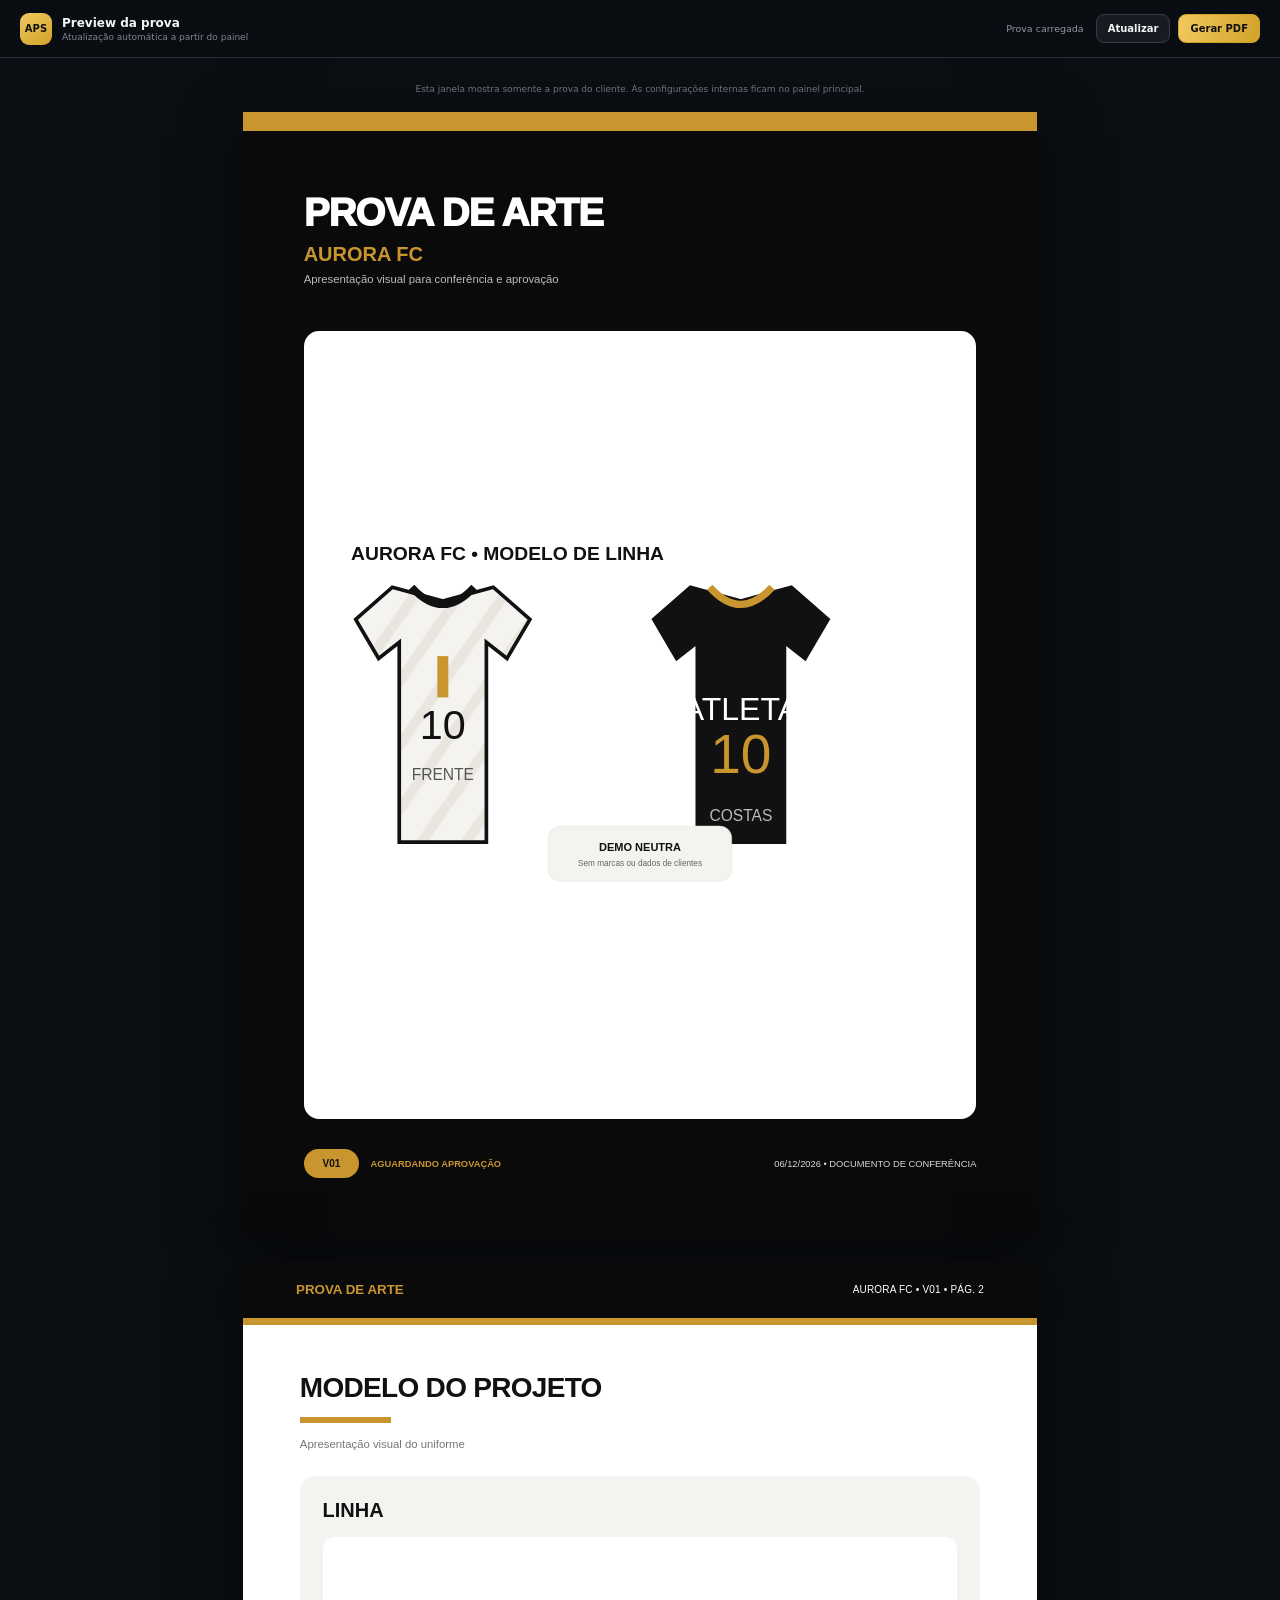
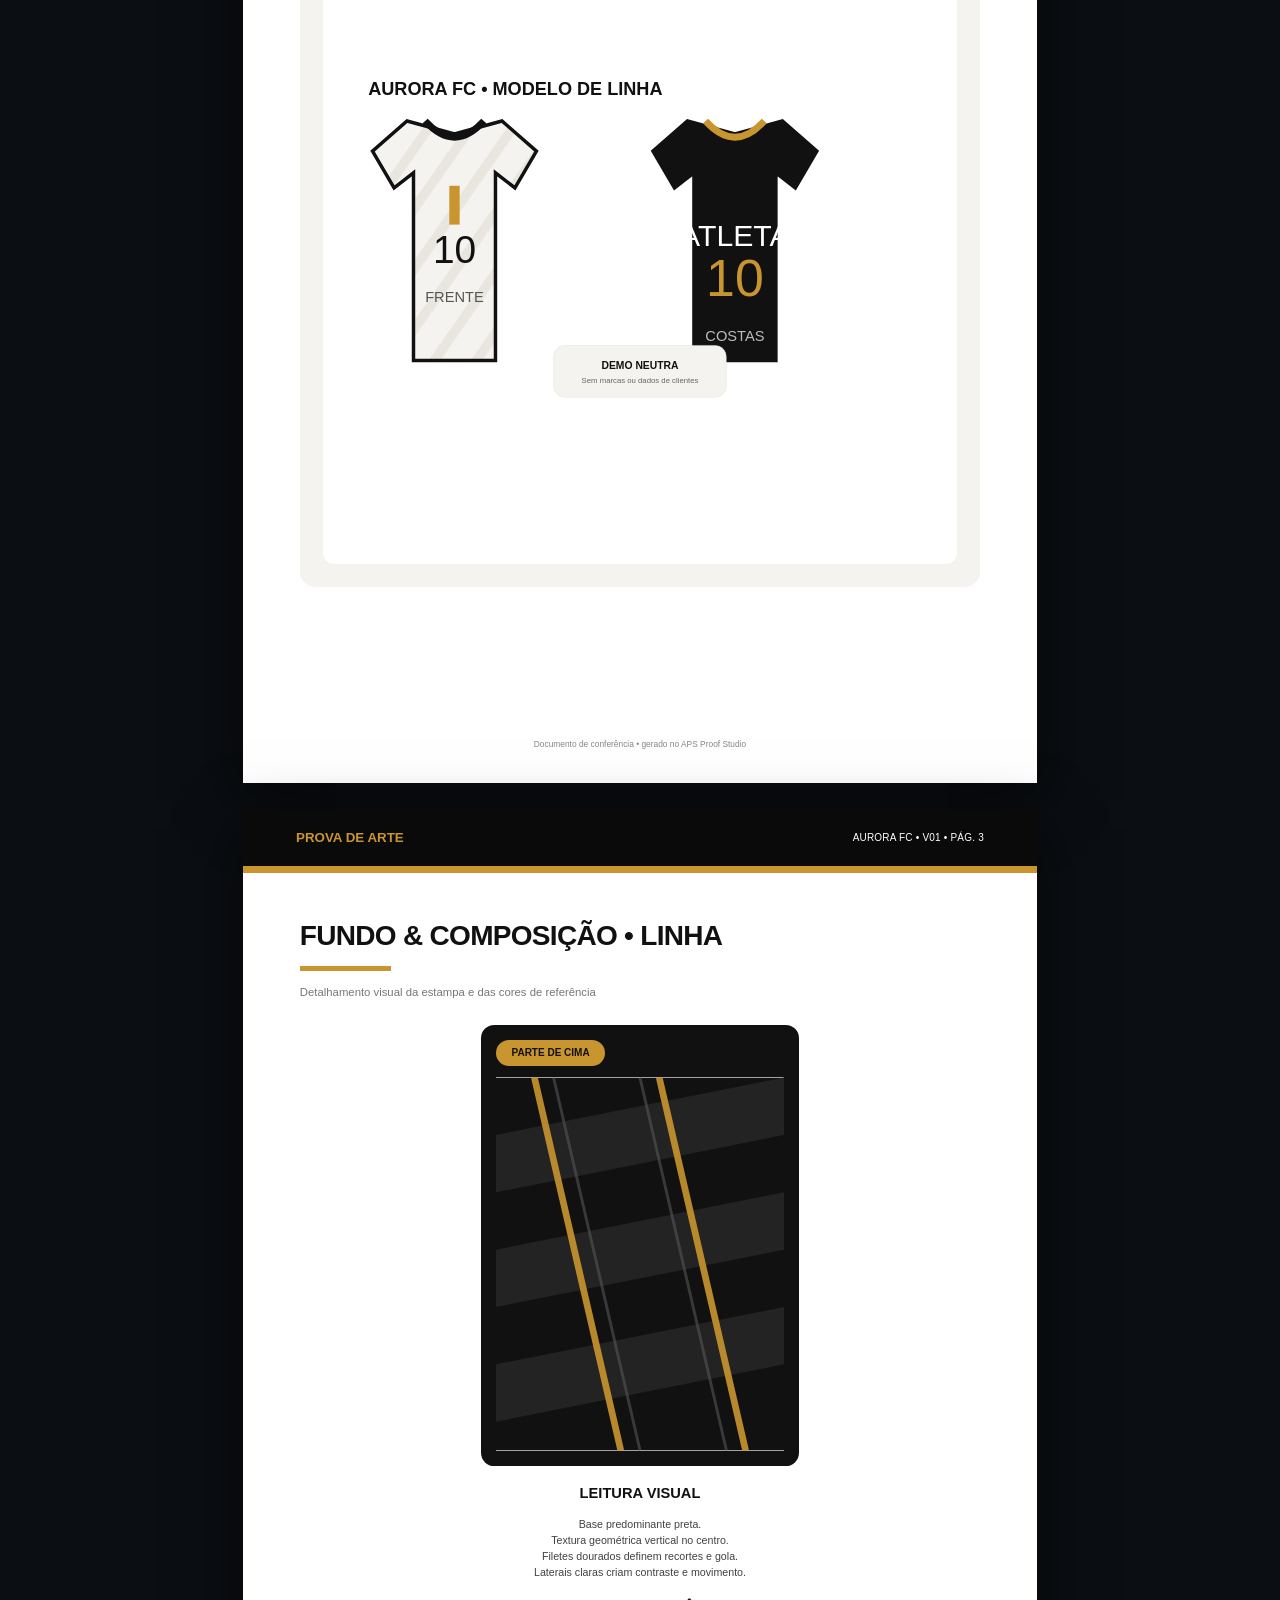
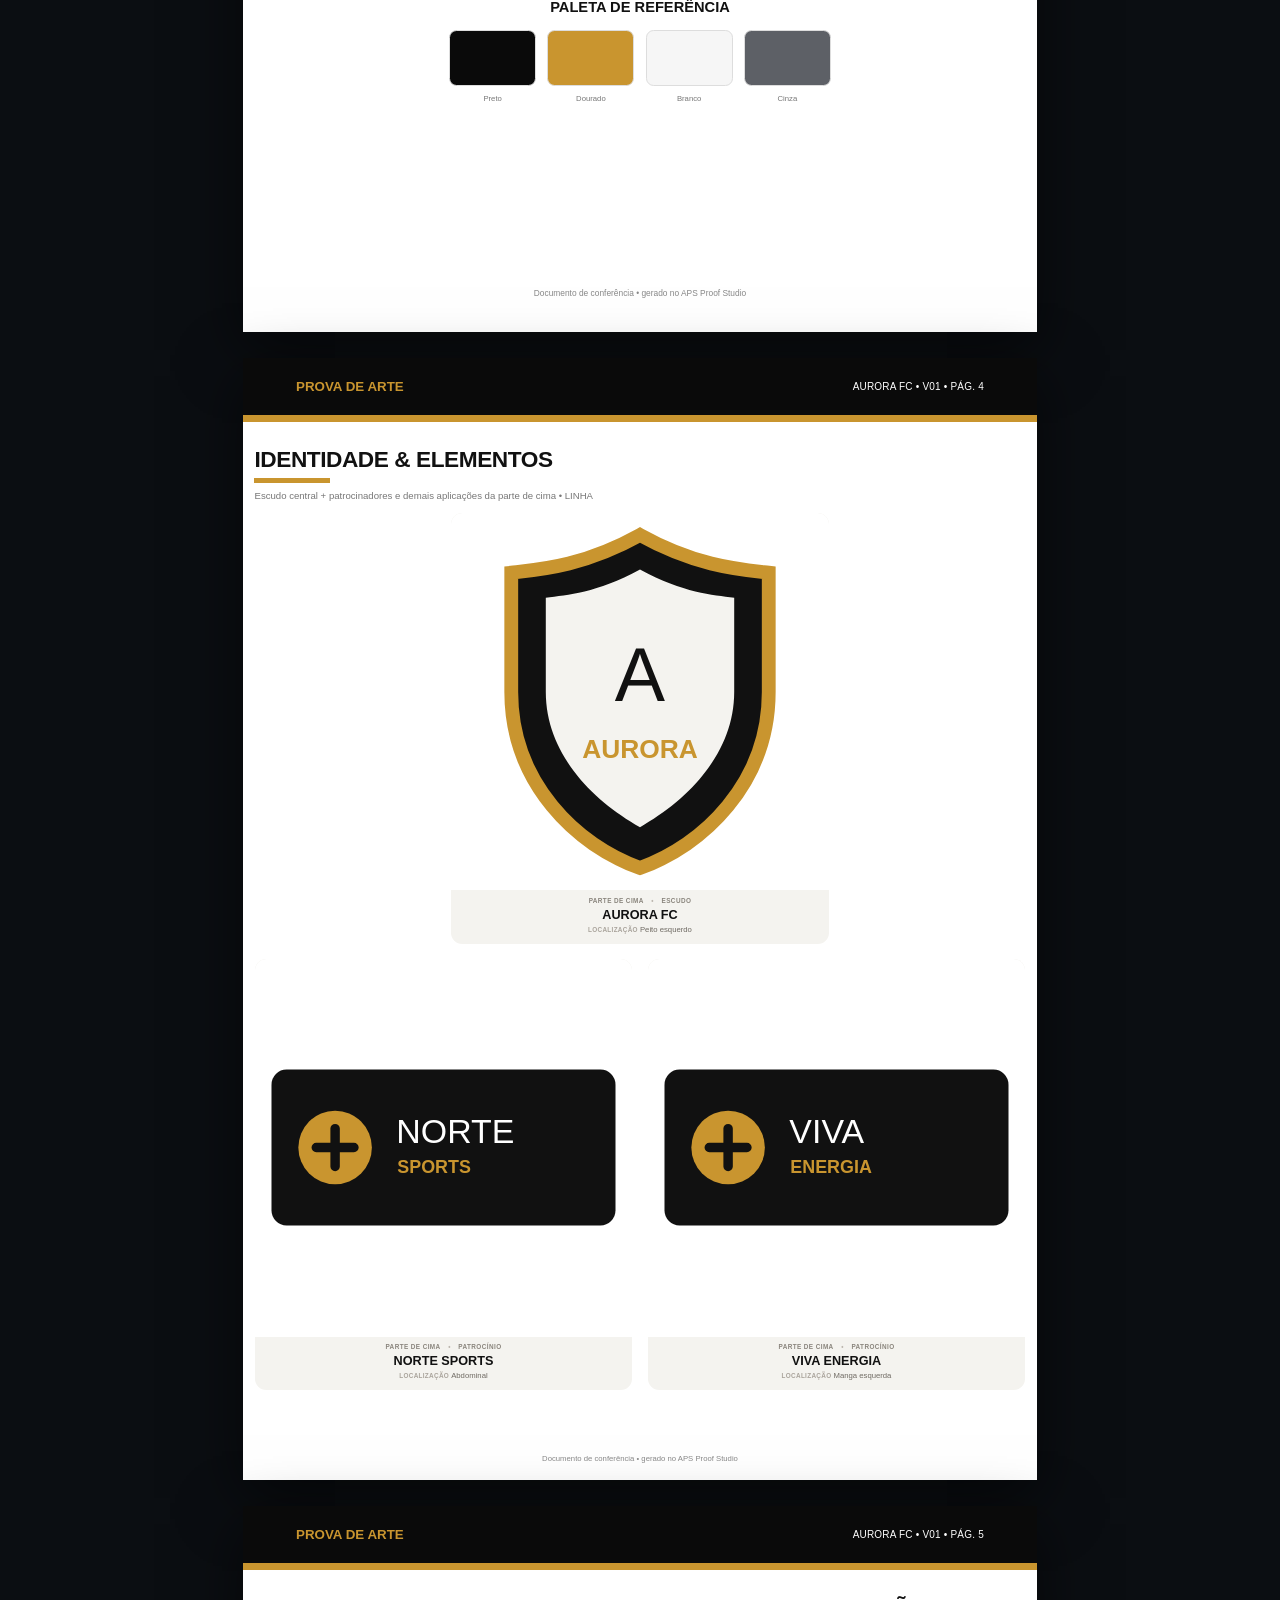
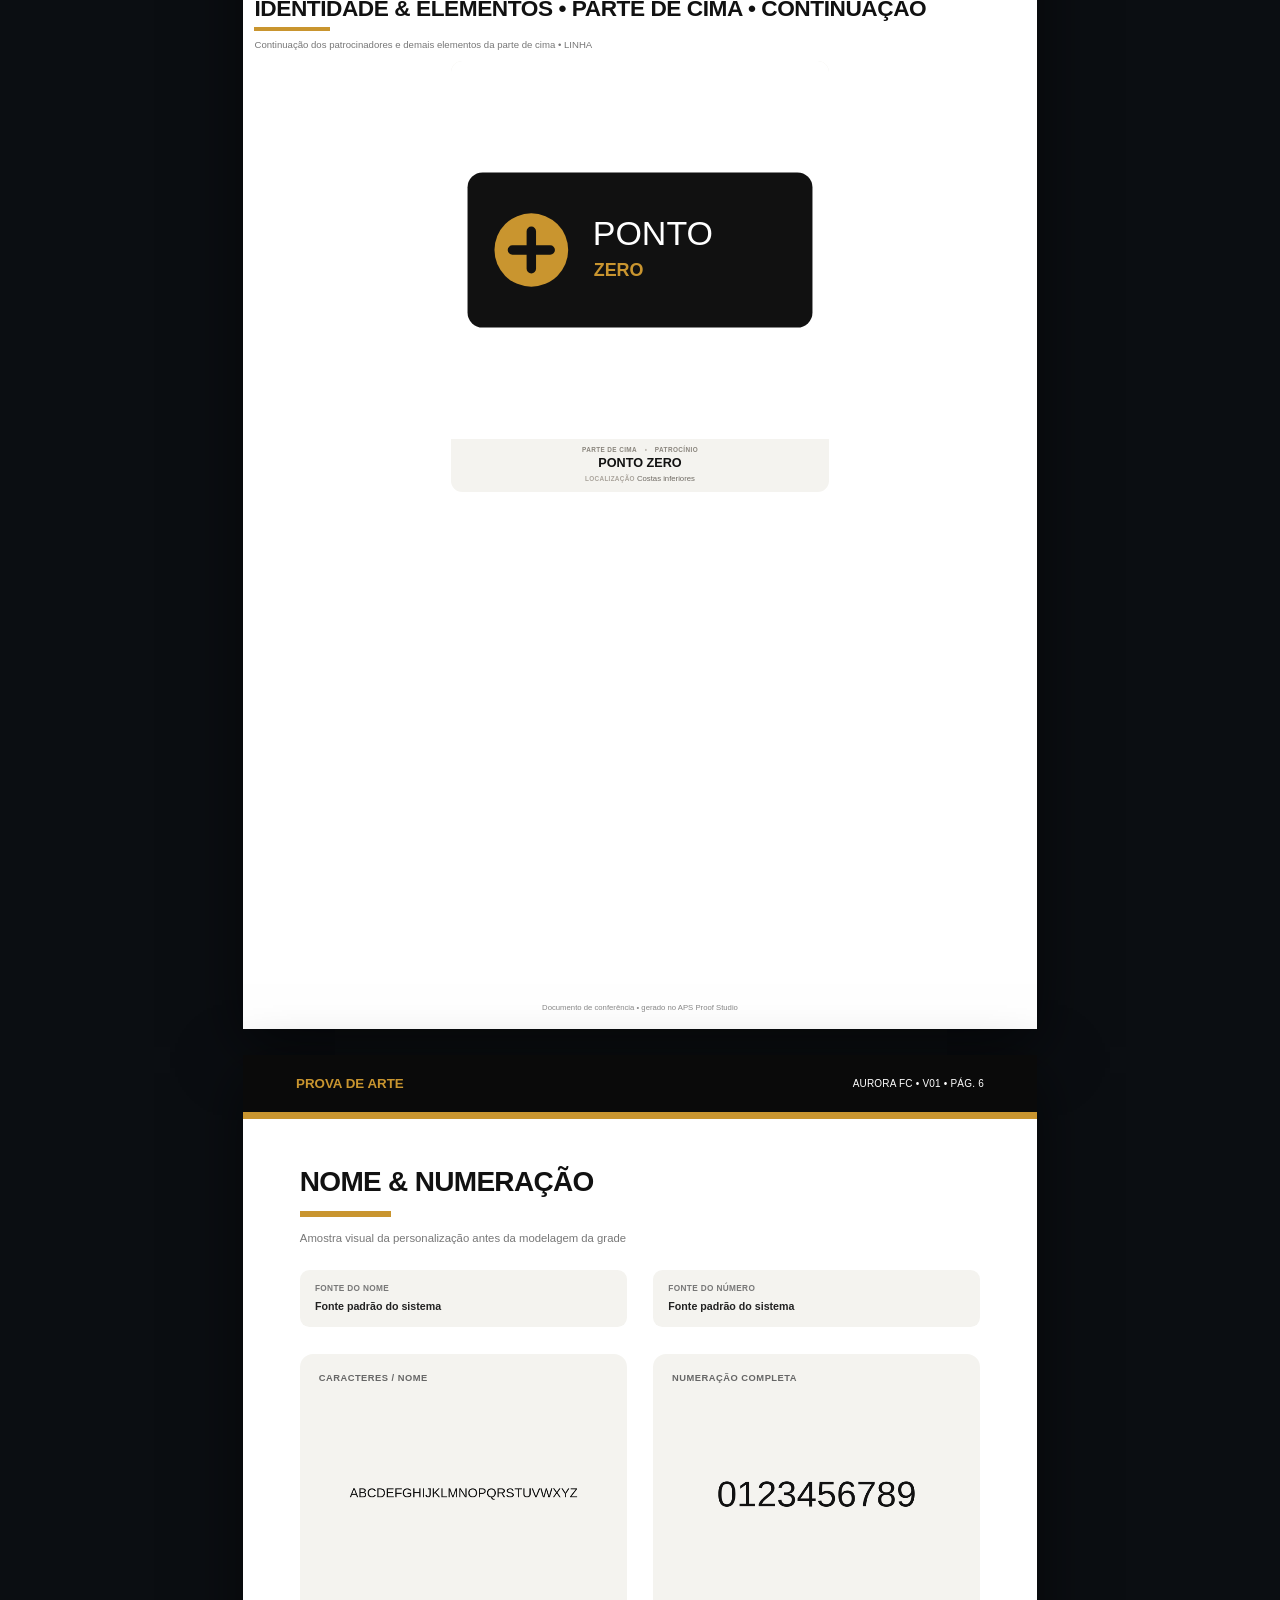
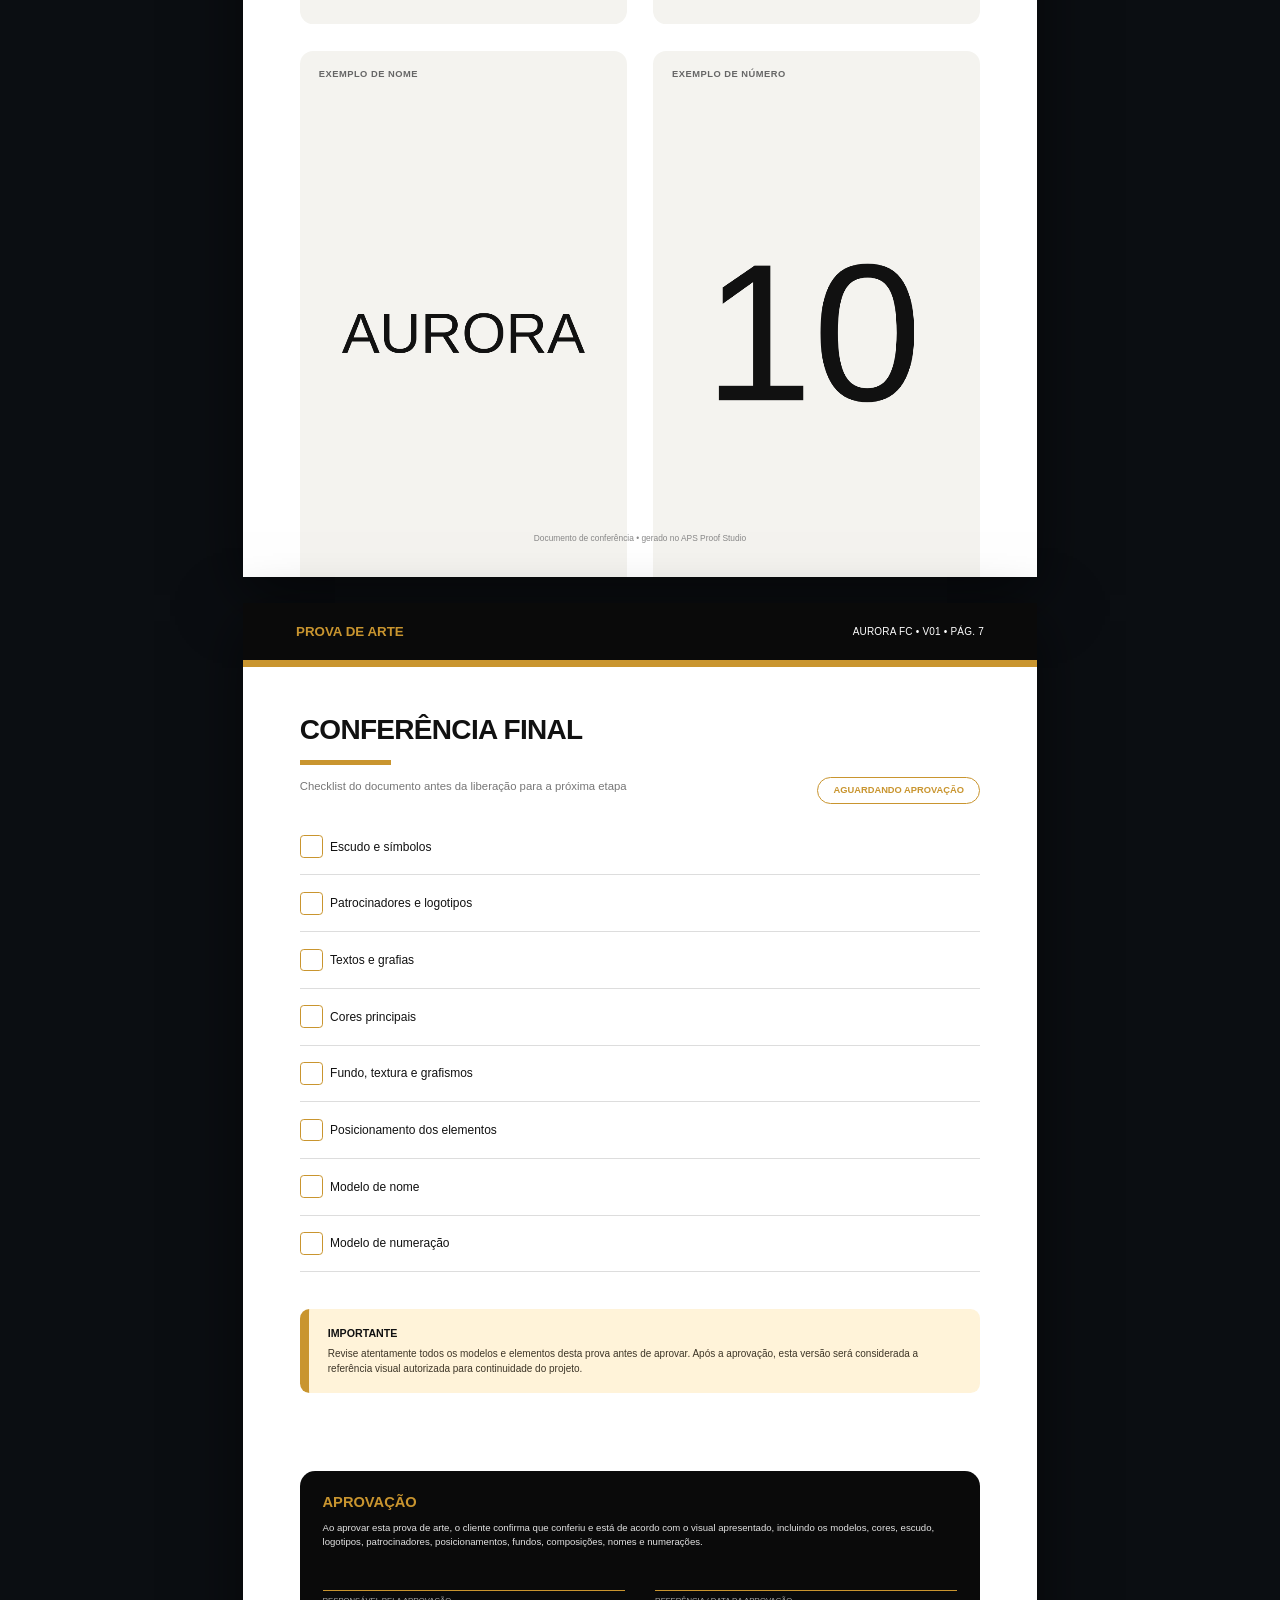
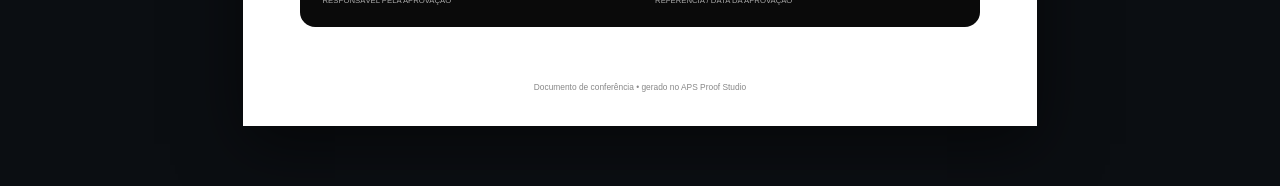
==== commit e642599a: "chore: refresh preview assets for v0.19.5" ====
--- a/preview.html
+++ b/preview.html
@@ -4,10 +4,10 @@
   <meta charset="utf-8">
   <meta name="viewport" content="width=device-width,initial-scale=1">
   <title>APS Proof Studio • Preview</title>
-  <link rel="stylesheet" href="assets/css/ui.css?v=0.19.4">
-  <link rel="stylesheet" href="assets/css/pdf.css?v=0.19.4">
-  <link rel="stylesheet" href="assets/css/models.css?v=0.19.4">
-  <link rel="stylesheet" href="assets/css/preview.css?v=0.19.4">
+  <link rel="stylesheet" href="assets/css/ui.css?v=0.19.5">
+  <link rel="stylesheet" href="assets/css/pdf.css?v=0.19.5">
+  <link rel="stylesheet" href="assets/css/models.css?v=0.19.5">
+  <link rel="stylesheet" href="assets/css/preview.css?v=0.19.5">
 </head>
 <body>
   <div class="preview-window-shell">
@@ -32,10 +32,10 @@
     </main>
   </div>
 
-  <script src="assets/js/state.js?v=0.19.4"></script>
-  <script src="assets/js/editor.js?v=0.19.4"></script>
-  <script src="assets/js/pdf.js?v=0.19.4"></script>
-  <script src="assets/js/fonts.js?v=0.19.4"></script>
-  <script src="assets/js/preview.js?v=0.19.4"></script>
+  <script src="assets/js/state.js?v=0.19.5"></script>
+  <script src="assets/js/editor.js?v=0.19.5"></script>
+  <script src="assets/js/pdf.js?v=0.19.5"></script>
+  <script src="assets/js/fonts.js?v=0.19.5"></script>
+  <script src="assets/js/preview.js?v=0.19.5"></script>
 </body>
 </html>
--- a/assets/css/pdf.css
+++ b/assets/css/pdf.css
@@ -294,3 +294,48 @@
   height:100%;
   object-fit:contain;
 }
+
+
+/* v0.19.5 • composição vertical + amostras de nome/número maiores */
+.type-preview.sample-name{font-size:112pt}
+.type-preview.sample-number{font-size:164pt}
+
+.composition-layout{
+  align-items:center;
+  gap:5mm;
+}
+.composition-art-stack,
+.composition-art-stack.with-bottom{
+  width:100%;
+  display:flex;
+  flex-direction:column;
+  align-items:center;
+  justify-content:flex-start;
+  gap:5mm;
+}
+.composition-piece-card.top-with-bottom{
+  width:62mm;
+}
+.composition-piece-card.bottom-piece{
+  width:82mm;
+}
+.composition-details{
+  width:110mm;
+  margin:0 auto;
+  text-align:center;
+}
+.visual-reading,
+.palette-block{
+  width:100%;
+  text-align:center;
+}
+.palette-block{margin-top:5mm}
+.swatches{
+  display:flex;
+  flex-wrap:wrap;
+  justify-content:center;
+  gap:3mm;
+}
+.swatch{
+  width:23mm;
+}
